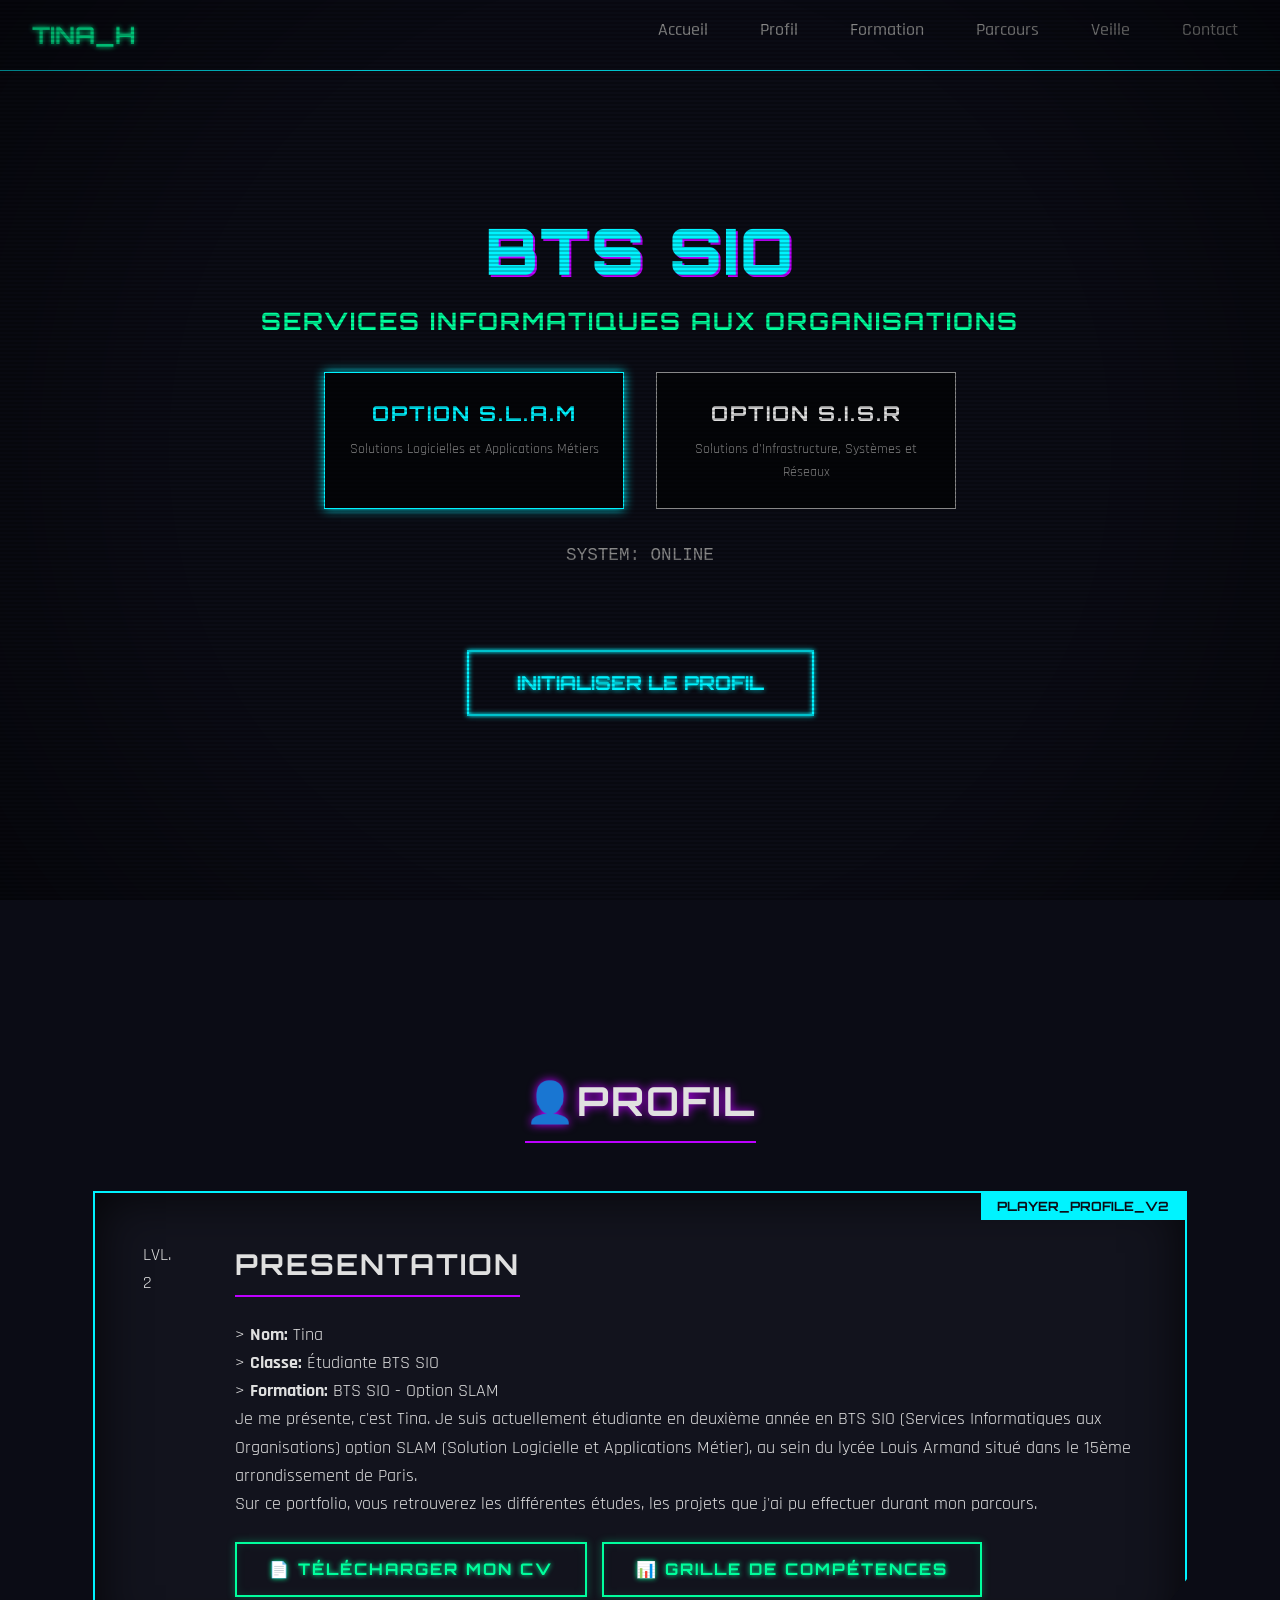
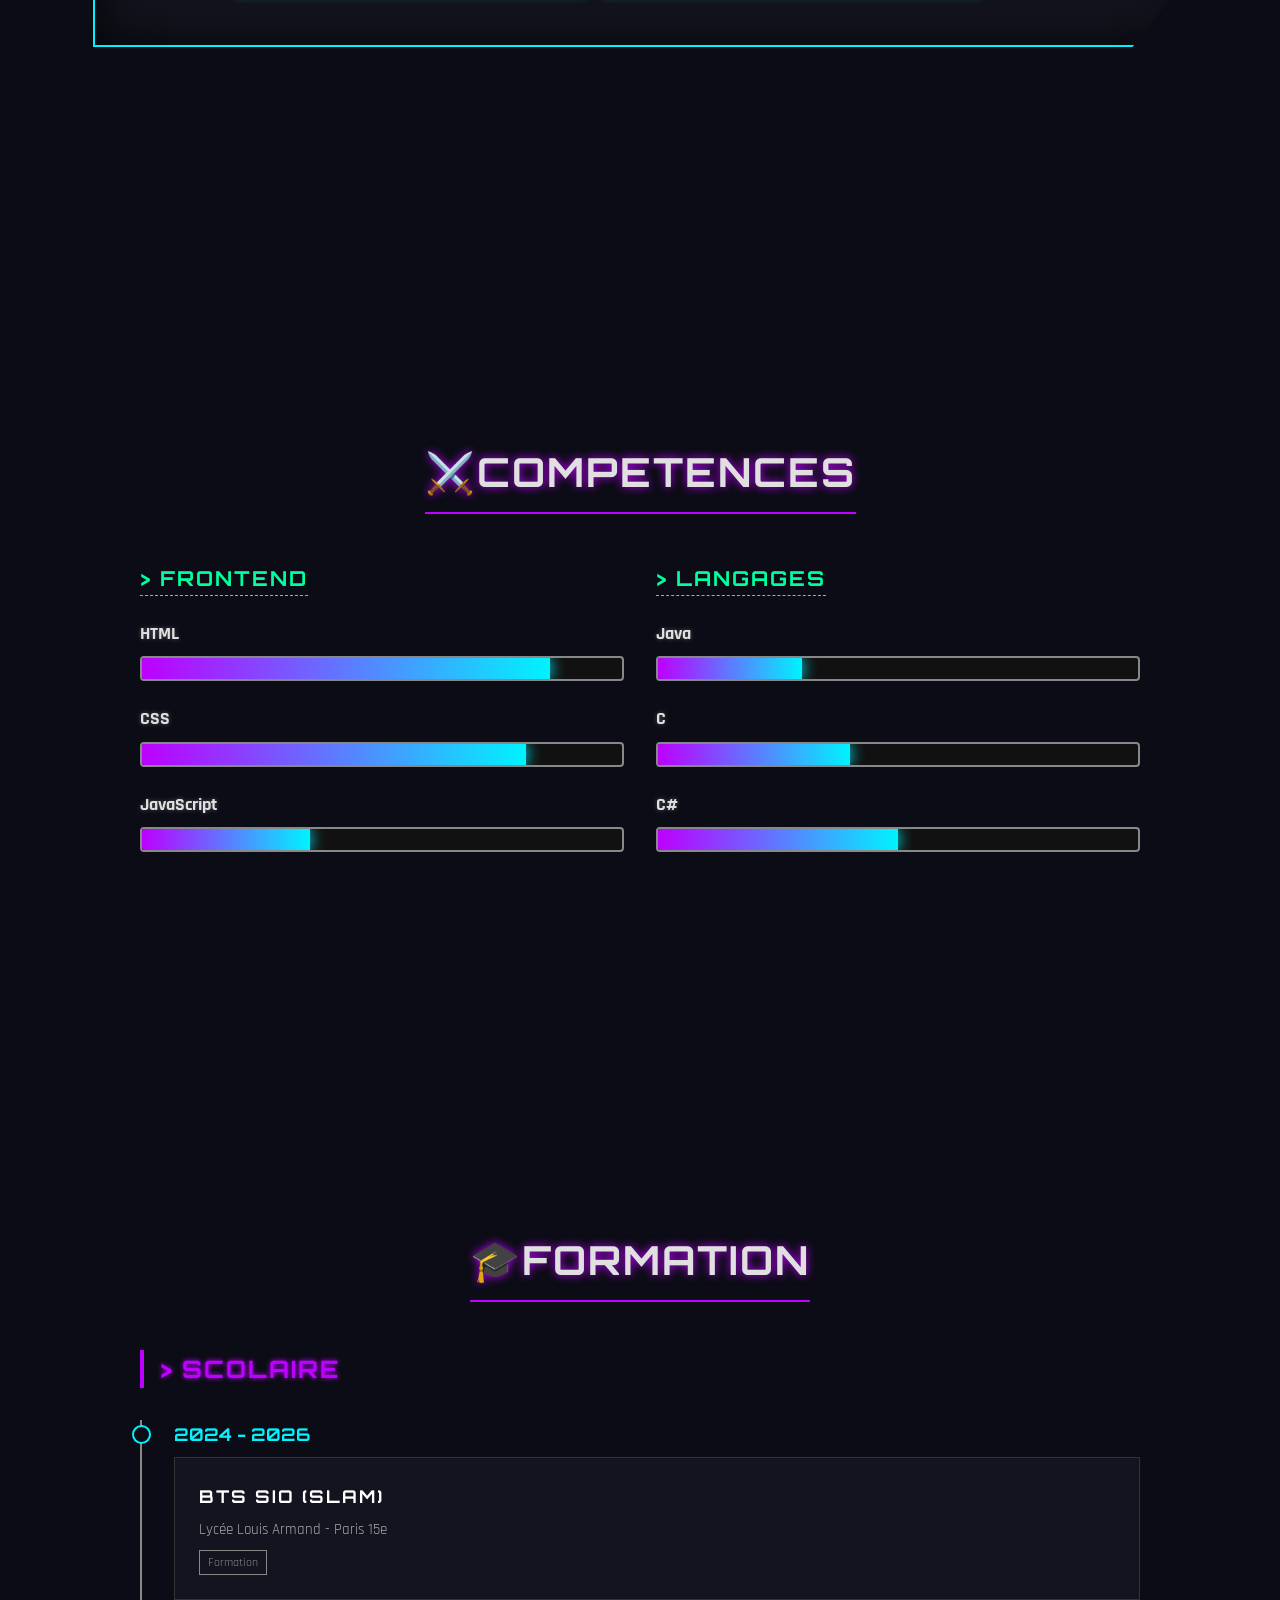
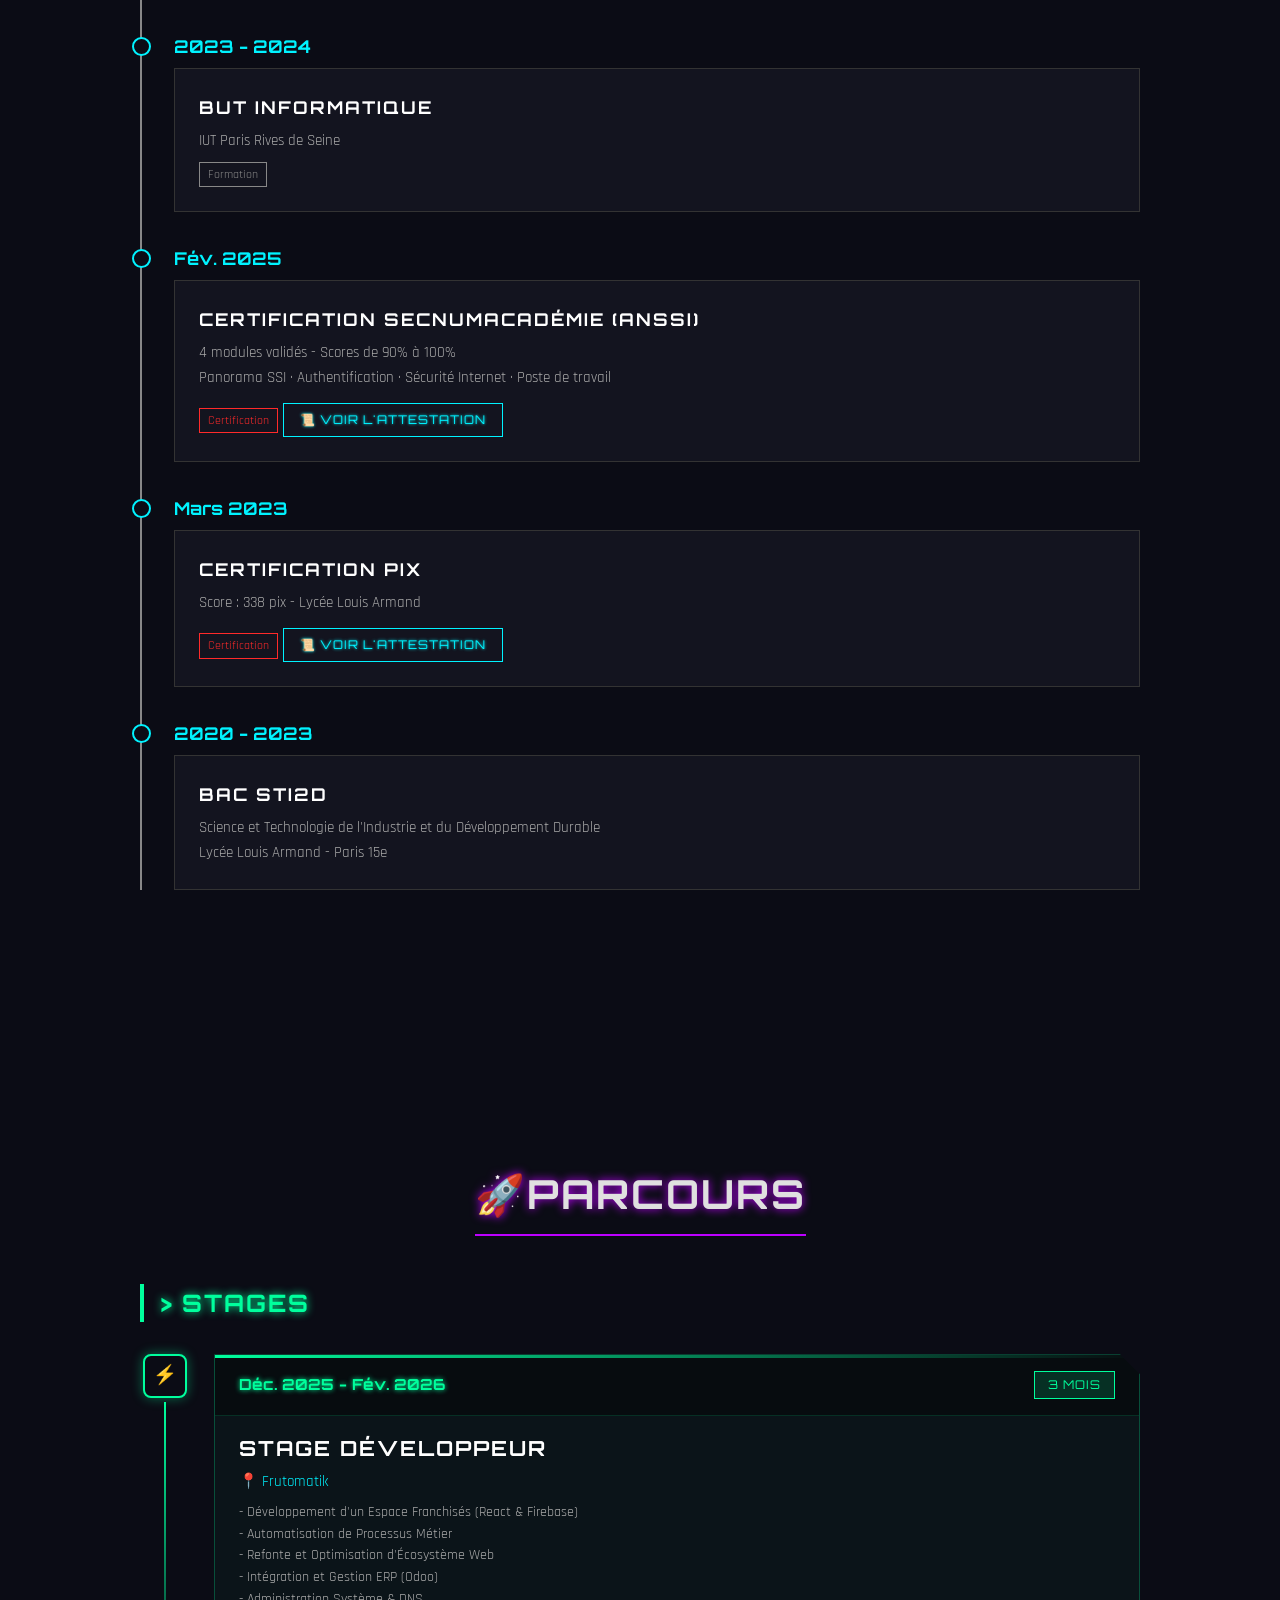
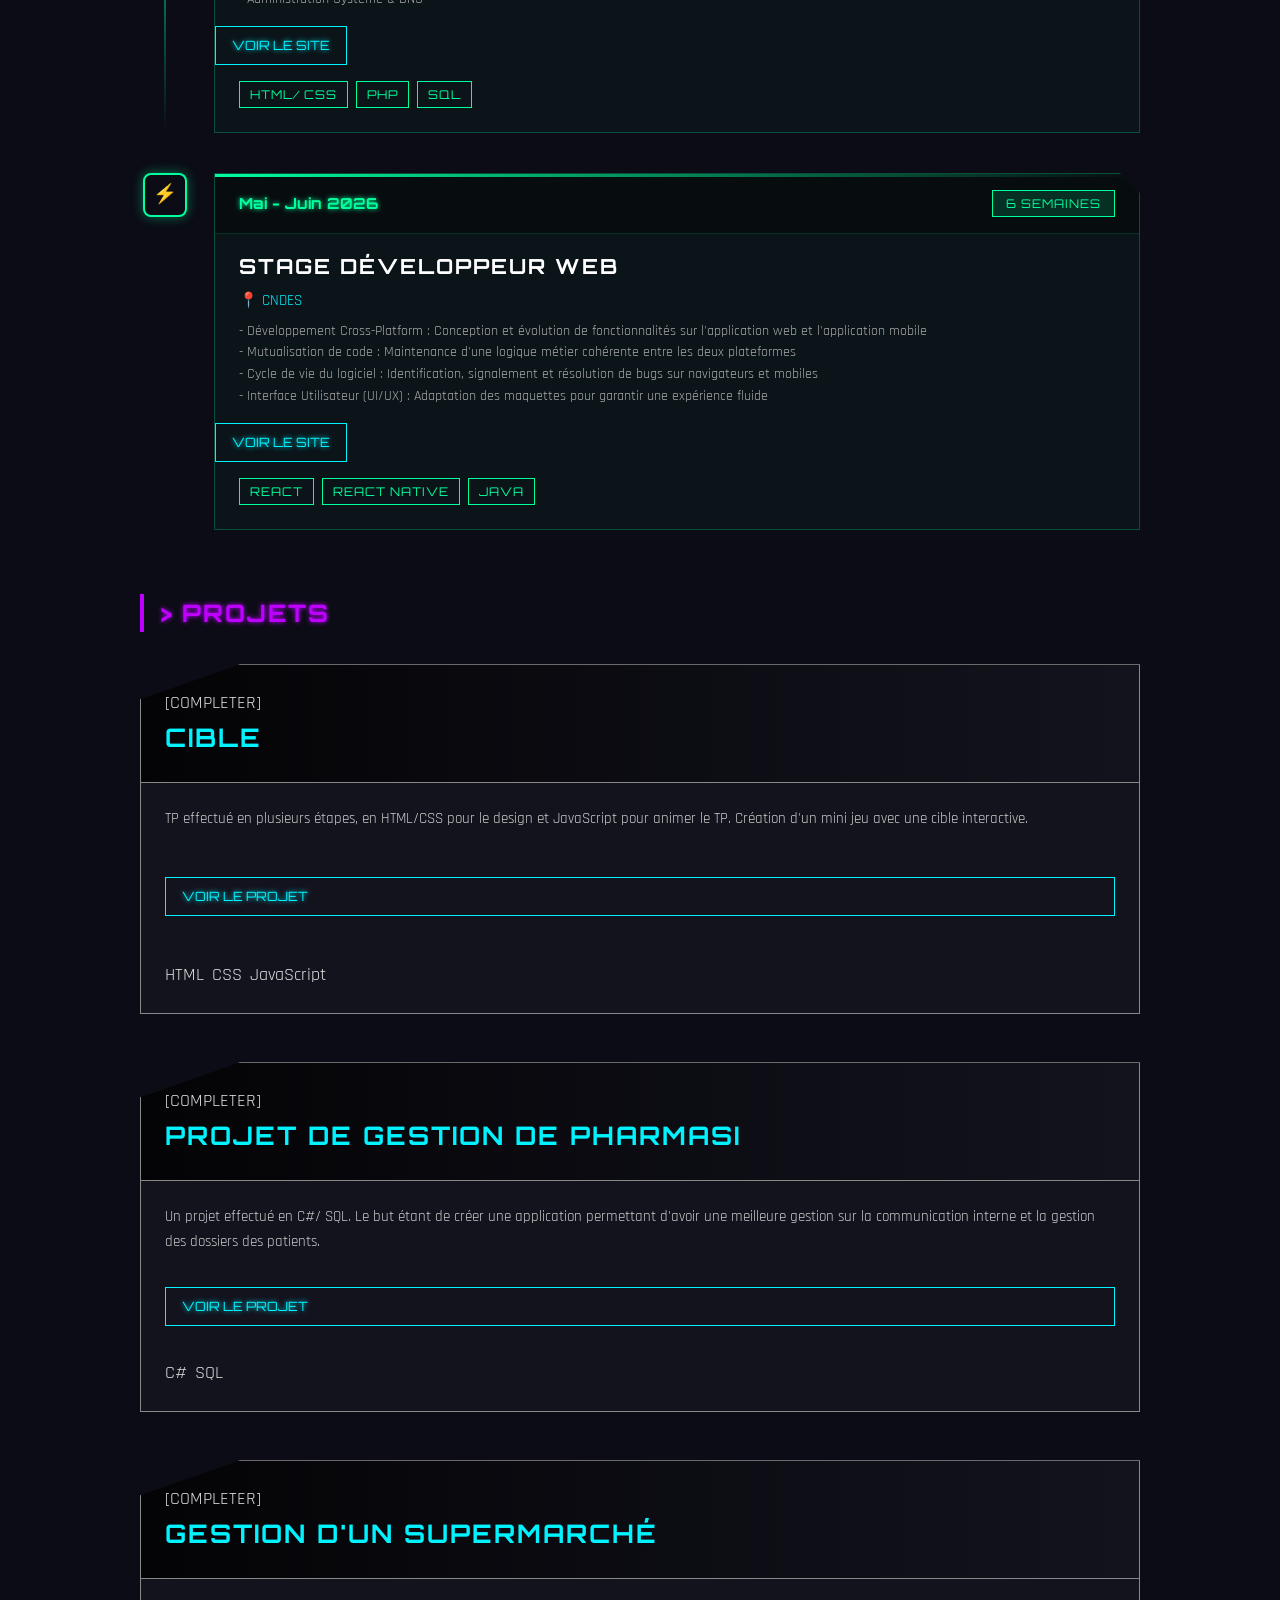
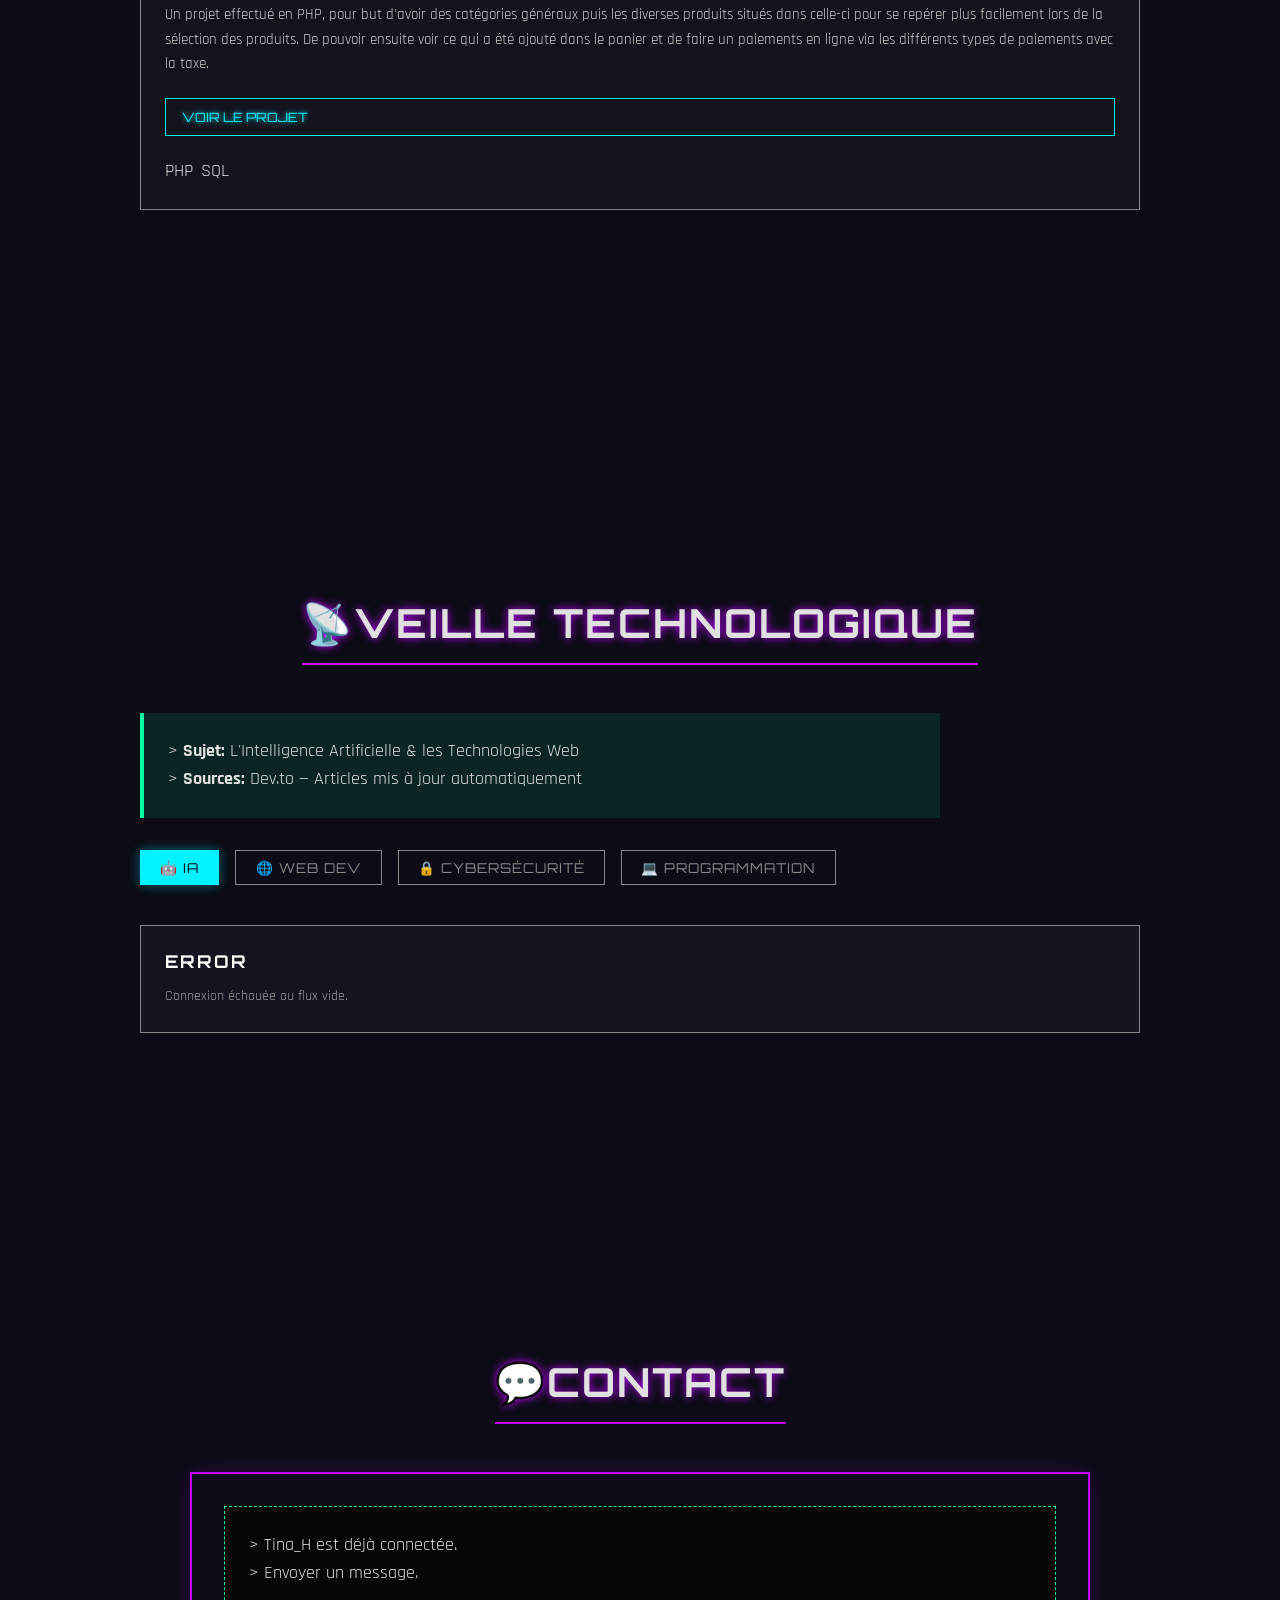
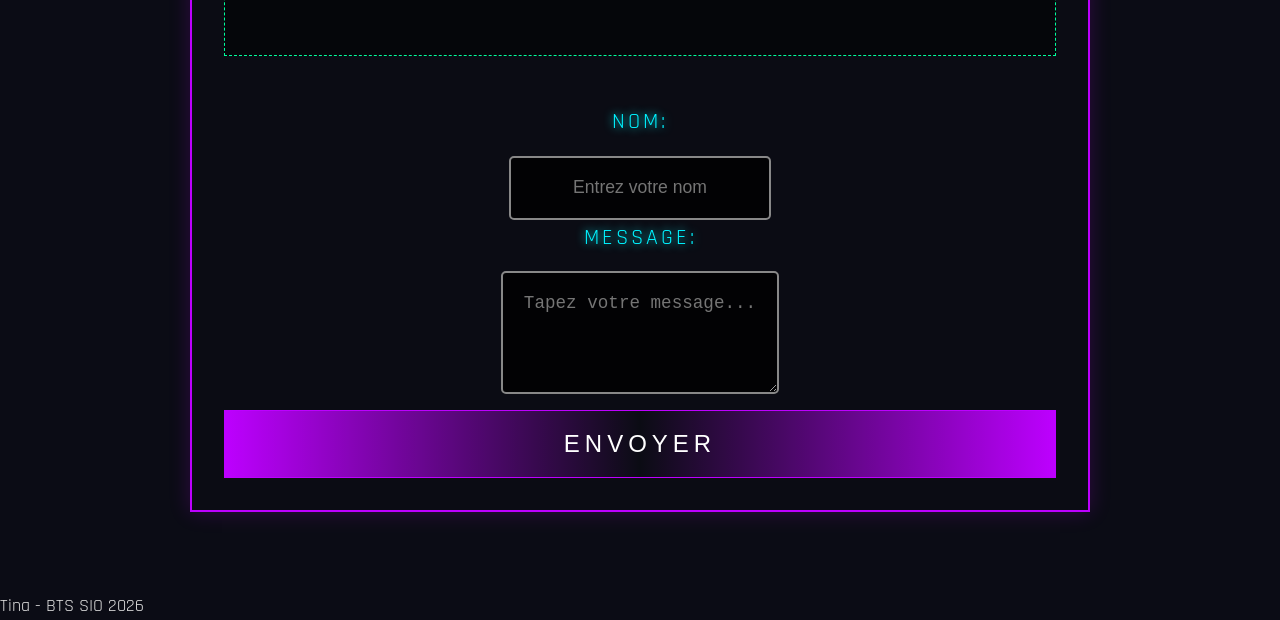
==== index.html @ 52f44eb9 "Update index.html" ====
<!DOCTYPE html>
<html lang="fr">

<head>
    <meta charset="UTF-8">
    <meta name="viewport" content="width=device-width, initial-scale=1.0">
    <title>Portfolio | Tina HUYNH - BTS SIO SLAM</title>
    <!-- Google Fonts -->
    <link rel="preconnect" href="https://fonts.googleapis.com">
    <link rel="preconnect" href="https://fonts.gstatic.com" crossorigin>
    <link
        href="https://fonts.googleapis.com/css2?family=Orbitron:wght@400;700;900&family=Rajdhani:wght@300;500;700&display=swap"
        rel="stylesheet">
    <!-- Main CSS -->
    <link rel="stylesheet" href="css/style.css">
</head>

<body>

    <div class="crt-overlay"></div>
    <div class="scanline"></div>

    <!-- Navigation -->
    <nav class="hud-nav">
        <div class="logo">TINA_H</div>
        <ul class="menu">
            <li><a href="#hero" data-text="Accueil">Accueil</a></li>
            <li><a href="#about" data-text="À Propos">Profil</a></li>
            <li><a href="#formation" data-text="Parcours">Formation</a></li>
            <li><a href="#parcours" data-text="Parcours">Parcours</a></li>
            <li><a href="#veille" data-text="Veille">Veille</a></li>
            <li><a href="#lobby" data-text="Contact">Contact</a></li>
        </ul>
    </nav>

    <main>

        <!-- Hero Section -->
        <section id="hero" class="screen active">
            <div class="hero-content">
                <h1 class="glitch" data-text="BTS SIO">BTS SIO</h1>
                <h2 class="subtitle">Services Informatiques aux Organisations</h2>

                <div class="specialization-select">
                    <div class="spec-card slam active-spec">
                        <h3>OPTION S.L.A.M</h3>
                        <p>Solutions Logicielles et Applications Métiers</p>
                    </div>
                    <div class="spec-card sisr">
                        <h3>OPTION S.I.S.R</h3>
                        <p>Solutions d'Infrastructure, Systèmes et Réseaux</p>
                    </div>
                </div>

                <p class="status">SYSTEM: ONLINE_</p>
                <a href="#about" class="btn-start">INITIALISER LE PROFIL</a>
            </div>
        </section>

        <!-- About Section -->
        <section id="about" class="screen">
            <h2 class="section-title"><span class="icon">👤</span>PROFIL</h2>
            <div class="stats-container">
                <div class="avatar-box">
                    <!-- Updated with the generated image path provided previously or placeholder -->
                    <img src="assets/avatar.png" alt="Avatar" class="avatar-img"
                        onerror="this.style.display='none';this.nextElementSibling.style.display='block'">
                    <div class="placeholder-avatar"></div>
                    <div class="level-badge">LVL. 2</div>
                </div>
                <div class="bio-box">
                    <h3>PRESENTATION</h3>
                    <p>> <strong>Nom:</strong> Tina </p>
                    <p>> <strong>Classe:</strong> Étudiante BTS SIO</p>
                    <p>> <strong>Formation:</strong> BTS SIO - Option SLAM</p>
                    <div class="presentation-text">
                        <p>
                            Je me présente, c'est Tina. Je suis actuellement étudiante en deuxième
                            année en BTS SIO (Services Informatiques aux Organisations) option
                            SLAM (Solution Logicielle et Applications Métier), au sein du lycée
                            Louis Armand situé dans le 15ème arrondissement de Paris.
                        </p>
                        <p>
                            Sur ce portfolio, vous retrouverez les différentes études, les projets
                            que j'ai pu effectuer durant mon parcours.
                        </p>
                    </div>
                    <div style="display: flex; gap: 15px; flex-wrap: wrap;">
                        <a href="assets/cv.pdf" target="_blank" class="btn-cv">📄 TÉLÉCHARGER MON CV</a>
                        <a href="assets/8-1 - BTS SIO - 2025 - Annexe 8-1 - Epreuve E5 - Tableau de synthese 1.pdf"
                            target="_blank" class="btn-cv">📊 GRILLE DE COMPÉTENCES</a>
                    </div>
                </div>
            </div>
        </section>

                <!-- Skills Section -->
        <section id="skills" class="screen">
            <h2 class="section-title"><span class="icon">⚔️</span>COMPETENCES</h2>
            <div class="skills-grid">
                <!-- Frontend Branch -->
                <div class="skill-category">
                    <h3>> FRONTEND</h3>
                    <div class="skill-bar-container">
                        <label>HTML</label>
                        <div class="progress-bar">
                            <div class="fill" style="width: 85%"></div>
                        </div>
                    </div>
                    <div class="skill-bar-container">
                        <label>CSS</label>
                        <div class="progress-bar">
                            <div class="fill" style="width: 80%"></div>
                        </div>
                    </div>
                    <div class="skill-bar-container">
                        <label>JavaScript</label>
                        <div class="progress-bar">
                            <div class="fill" style="width: 35%"></div>
                        </div>
                    </div>
                </div>

                <!-- Backend / Languages Branch -->
                <div class="skill-category">
                    <h3>> LANGAGES</h3>
                    <div class="skill-bar-container">
                        <label>Java</label>
                        <div class="progress-bar">
                            <div class="fill" style="width: 30%"></div>
                        </div>
                    </div>
                    <div class="skill-bar-container">
                        <label>C</label>
                        <div class="progress-bar">
                            <div class="fill" style="width: 40%"></div>
                        </div>
                    </div>
                    <div class="skill-bar-container">
                        <label>C#</label>
                        <div class="progress-bar">
                            <div class="fill" style="width: 50%"></div>
                        </div>
                    </div>
                </div>
            </div>
        </section>

        <!-- Parcours Section (Container) -->
        <section id="formation" class="screen">
            <h2 class="section-title"><span class="icon">🎓</span>Formation</h2>
            
             <!-- 1. Education Timeline (JOURNEY LOG) -->
            <div class="subsection">
                <h3 class="subsection-title">> SCOLAIRE</h3>
                <div class="timeline">
                    <!-- Item 1 - BTS -->
                    <div class="timeline-item">
                        <div class="timeline-date">2024 - 2026</div>
                        <div class="timeline-content">
                            <h4>BTS SIO (SLAM)</h4>
                            <p>Lycée Louis Armand - Paris 15e</p>
                            <span class="tag">Formation</span>
                        </div>
                    </div>
                    <!-- Item 2 - BUT -->
                    <div class="timeline-item">
                        <div class="timeline-date">2023 - 2024</div>
                        <div class="timeline-content">
                            <h4>BUT Informatique</h4>
                            <p>IUT Paris Rives de Seine</p>
                            <span class="tag">Formation</span>
                        </div>
                    </div>
                    <!-- Item 3 - Certif SecNum -->
                    <div class="timeline-item">
                        <div class="timeline-date">Fév. 2025</div>
                        <div class="timeline-content">
                            <h4>Certification SecNumAcadémie (ANSSI)</h4>
                            <p>4 modules validés - Scores de 90% à 100%</p>
                            <p>Panorama SSI · Authentification · Sécurité Internet · Poste de travail</p>
                            <span class="tag certif">Certification</span>
                            <a href="assets/secnum.pdf" target="_blank" class="btn-certif">📜 VOIR L'ATTESTATION</a>
                        </div>
                    </div>
                    <!-- Item 4 - Certif PIX -->
                    <div class="timeline-item">
                        <div class="timeline-date">Mars 2023</div>
                        <div class="timeline-content">
                            <h4>Certification PIX</h4>
                            <p>Score : 338 pix - Lycée Louis Armand</p>
                            <span class="tag certif">Certification</span>
                            <a href="assets/pix.pdf" target="_blank" class="btn-certif">📜 VOIR L'ATTESTATION</a>
                        </div>
                    </div>
                    <!-- Item 5 - Bac -->
                    <div class="timeline-item">
                        <div class="timeline-date">2020 - 2023</div>
                        <div class="timeline-content">
                            <h4>BAC STI2D</h4>
                            <p>Science et Technologie de l'Industrie et du Développement Durable</p>
                            <p>Lycée Louis Armand - Paris 15e</p>
                        </div>
                    </div>
                </div>
            </div>
        </section>
            
        <!-- Parcours Section (Container) -->
        <section id="parcours" class="screen">
            <h2 class="section-title"><span class="icon">🚀</span>PARCOURS</h2>

            <!-- 2 Stages / Internships Timeline (STAGE LOG) -->
            <div class="subsection">
                <h3 class="subsection-title stage-title">> STAGES</h3>
                <div class="stage-timeline">
                    <!-- Stage 1 - Frutomatik -->
                    <div class="stage-timeline-item">
                        <div class="stage-connector">
                            <div class="stage-icon">⚡</div>
                            <div class="stage-line"></div>
                        </div>
                        <div class="stage-card">
                            <div class="stage-card-header">
                                <span class="stage-period">Déc. 2025 - Fév. 2026</span>
                                <span class="stage-badge">3 mois</span>
                            </div>
                            <h4>Stage Développeur</h4>
                            <p class="stage-company">📍 Frutomatik</p>
                            <p class="stage-desc">- Développement d'un Espace Franchisés (React & Firebase) <br>
                                - Automatisation de Processus Métier <br>
                                - Refonte et Optimisation d'Écosystème Web <br>
                                - Intégration et Gestion ERP (Odoo) <br>
                                - Administration Système & DNS</p>
                            <a href="https://frutomatik.fr/" class="btn-quest link-btn">VOIR LE SITE</a>
                            <div class="stage-tech-tags">
                                <span>HTML/ CSS</span>
                                <span>PHP</span>
                                <span>SQL</span>
                            </div>
                        </div>
                    </div>
                    <!-- Stage 2 - Développeur Web -->
                    <div class="stage-timeline-item">
                        <div class="stage-connector">
                            <div class="stage-icon">⚡</div>
                            <div class="stage-line"></div>
                        </div>
                        <div class="stage-card">
                            <div class="stage-card-header">
                                <span class="stage-period">Mai - Juin 2026</span>
                                <span class="stage-badge">6 semaines</span>
                            </div>
                            <h4>Stage Développeur Web</h4>
                            <p class="stage-company">📍 CNDES</p>
                            <p class="stage-desc">- Développement Cross-Platform : Conception et évolution de
                                fonctionnalités sur l'application web et l'application mobile <br>
                                - Mutualisation de code : Maintenance d'une logique métier cohérente entre les deux
                                plateformes <br>
                                - Cycle de vie du logiciel : Identification, signalement et résolution de bugs sur
                                navigateurs et mobiles <br>
                                - Interface Utilisateur (UI/UX) : Adaptation des maquettes pour garantir une expérience
                                fluide</p>
                            <a href="https://www.socializus.org/" class="btn-quest link-btn">VOIR LE SITE</a>
                            <div class="stage-tech-tags">
                                <span>REACT</span>
                                <span>REACT NATIVE</span>
                                <span>JAVA</span>
                            </div>
                        </div>
                    </div>
                </div>
            </div>

            <!-- 3. Projects (Quest Log) -->
            <div class="subsection">
                <h3 class="subsection-title">> PROJETS</h3>
                <div class="quest-log-container">
                    <div class="quest-card completed">
                        <div class="quest-header">
                            <span class="quest-status">[COMPLETER]</span>
                            <h4>Cible</h4>
                        </div>
                        <div class="quest-body">
                            <p>TP effectué en plusieurs étapes, en HTML/CSS pour le design et JavaScript pour animer le
                                TP. Création d'un mini jeu avec une cible interactive.</p>
                            <a href="assets/cible/cible.html" class="btn-quest link-btn">VOIR LE PROJET</a>
                            <div class="tech-tags"><span>HTML</span><span>CSS</span><span>JavaScript</span></div>
                        </div>
                    </div>
                    <div class="quest-card completed">
                        <div class="quest-header">
                            <span class="quest-status">[COMPLETER]</span>
                            <h4>Projet de gestion de PharmaSI</h4>
                        </div>
                        <div class="quest-body">
                            <p>Un projet effectué en C#/ SQL. Le but étant de créer une application permettant d'avoir une meilleure gestion 
                        sur la communication interne et la gestion des dossiers des patients.</p>
                             <a href="projet-pharmasi.html" class="btn-quest link-btn">VOIR LE PROJET</a>
                            <div class="tech-tags"><span>C#</span><span>SQL</span></div>
                        </div>
                    </div>
                    <div class="quest-card completed">
                        <div class="quest-header">
                            <span class="quest-status">[COMPLETER]</span>
                            <h4>Gestion d'un supermarché</h4>
                        </div>
                        <div class="quest-body">
                            <p>Un projet effectué en PHP, pour but d'avoir des catégories généraux puis les diverses produits situés dans celle-ci
                        pour se repérer plus facilement lors de la sélection des produits. De pouvoir ensuite voir ce qui a été ajouté dans le panier
                        et de faire un paiements en ligne via les différents types de paiements avec la taxe.</p>
                             <a href="supermarche.html" class="btn-quest link-btn">VOIR LE PROJET</a>
                            <div class="tech-tags"><span>PHP</span><span>SQL</span></div>
                        </div>
                    </div>
                </div>
            </div>
        </section>

        <!-- Veille Section -->
        <section id="veille" class="screen">
            <h2 class="section-title"><span class="icon">📡</span>VEILLE TECHNOLOGIQUE</h2>
            <div class="veille-container">
                <div class="veille-intro">
                    <p>> <strong>Sujet:</strong> L'Intelligence Artificielle & les Technologies Web</p>
                    <p>> <strong>Sources:</strong> Dev.to — Articles mis à jour automatiquement</p>
                </div>
                <div class="veille-filters">
                    <button class="veille-tag active" data-tag="ai">🤖 IA</button>
                    <button class="veille-tag" data-tag="webdev">🌐 Web Dev</button>
                    <button class="veille-tag" data-tag="cybersecurity">🔒 Cybersécurité</button>
                    <button class="veille-tag" data-tag="programming">💻 Programmation</button>
                </div>
                <div class="news-grid" id="veille-grid">
                    <!-- Loading state -->
                    <div class="news-card loading-card">
                        <div class="news-date">SCANNING...</div>
                        <h4>Récupération des données...</h4>
                        <p>Connexion aux flux en cours...</p>
                    </div>
                </div>
            </div>
        </section>

        <!-- Contact Section - RESTORED PREVIOUS VERSION -->
        <section id="lobby" class="screen">
            <h2 class="section-title"><span class="icon">💬</span>CONTACT</h2>
            <div class="chat-interface">
                <div class="chat-log">
                    <p class="system-msg">> Tina_H est déjà connectée.</p>
                    <p class="system-msg">> Envoyer un message.</p>
                </div>

                <form class="contact-form" action="mailto:tina.hyh17@gmail.com" method="post" enctype="text/plain">

                    <div class="form-group">
                        <label for="username">NOM:</label>
                        <input type="text" id="username" name="username" placeholder="Entrez votre nom" required>
                    </div>

                    <div class="form-group">
                        <label for="message">MESSAGE:</label>
                        <textarea id="message" name="message" rows="4" placeholder="Tapez votre message..."
                            required></textarea>
                    </div>

                    <button type="submit" class="btn-send">ENVOYER</button>
                </form>
            </div>
        </section>

    </main>

    <footer>
        <p>Tina - BTS SIO 2026</p>
    </footer>

    <script src="js/main.js"></script>
</body>


</html>
---- css/style.css ----
/* --- VARIABLES & RESET --- */
:root {
    --bg-dark: #0b0c15;
    --bg-panel: #13141f;
    --neon-cyan: #00f3ff;
    --neon-purple: #bd00ff;
    --sentinel-green: #00ff9d;
    --alert-red: #ff2a2a;
    --text-main: #e0e0e0;
    --text-dim: #888888;

    --font-header: 'Orbitron', sans-serif;
    --font-body: 'Rajdhani', sans-serif;

    --scanline-color: rgba(0, 0, 0, 0.5);
    --crt-flicker: rgba(255, 255, 255, 0.02);
}

* {
    margin: 0;
    padding: 0;
    box-sizing: border-box;
    cursor: default;
    /* Game styled cursor could be added here */
}

body {
    background-color: var(--bg-dark);
    color: var(--text-main);
    font-family: var(--font-body);
    font-size: 1.1rem;
    overflow-x: hidden;
    line-height: 1.6;
}

a {
    text-decoration: none;
    color: inherit;
    cursor: pointer;
}

ul {
    list-style: none;
}

/* --- CRT & SCANLINE EFFECTS --- */
.scanline {
    position: fixed;
    top: 0;
    left: 0;
    width: 100vw;
    height: 100vh;
    background: linear-gradient(to bottom,
            rgba(255, 255, 255, 0),
            rgba(255, 255, 255, 0) 50%,
            rgba(0, 0, 0, 0.2) 50%,
            rgba(0, 0, 0, 0.2));
    background-size: 100% 4px;
    pointer-events: none;
    z-index: 100;
    animation: scrollLines 10s linear infinite;
}

.crt-overlay {
    position: fixed;
    top: 0;
    left: 0;
    width: 100vw;
    height: 100vh;
    background: radial-gradient(circle, rgba(0, 0, 0, 0) 60%, rgba(0, 0, 0, 0.4) 100%);
    pointer-events: none;
    z-index: 99;
}

@keyframes scrollLines {
    0% {
        background-position: 0 0;
    }

    100% {
        background-position: 0 400px;
    }
}

/* --- TYPOGRAPHY & GLITCH --- */
h1,
h2,
h3,
h4 {
    font-family: var(--font-header);
    text-transform: uppercase;
    letter-spacing: 2px;
}

.glitch {
    font-size: 4rem;
    font-weight: 900;
    color: var(--neon-cyan);
    position: relative;
    text-shadow: 2px 2px var(--neon-purple);
    animation: glitch-anim 2s infinite;
}

@keyframes glitch-anim {
    0% {
        text-shadow: 2px 2px var(--neon-purple);
        transform: translate(0, 0);
    }

    2% {
        text-shadow: -2px -2px var(--alert-red);
        transform: translate(-2px, 1px);
    }

    4% {
        text-shadow: 2px -2px var(--sentinel-green);
        transform: translate(2px, -1px);
    }

    5% {
        text-shadow: 2px 2px var(--neon-purple);
        transform: translate(0, 0);
    }

    100% {
        text-shadow: 2px 2px var(--neon-purple);
        transform: translate(0, 0);
    }
}

/* --- HUD NAVIGATION --- */
.hud-nav {
    position: fixed;
    top: 0;
    width: 100%;
    display: flex;
    justify-content: space-between;
    padding: 1rem 2rem;
    background: rgba(11, 12, 21, 0.9);
    border-bottom: 1px solid var(--neon-cyan);
    z-index: 50;
    backdrop-filter: blur(5px);
}

.hud-nav .logo {
    font-family: var(--font-header);
    color: var(--sentinel-green);
    font-weight: bold;
    font-size: 1.5rem;
    text-shadow: 0 0 5px var(--sentinel-green);
}

.hud-nav .menu {
    display: flex;
    gap: 2rem;
}

.hud-nav .menu a {
    position: relative;
    color: var(--text-dim);
    font-weight: 500;
    transition: color 0.3s;
}

.hud-nav .menu a:hover {
    color: var(--neon-cyan);
    text-shadow: 0 0 8px var(--neon-cyan);
}

.hud-nav .menu a::before {
    content: '[';
    margin-right: 5px;
    opacity: 0;
    transition: opacity 0.3s;
    color: var(--neon-purple);
}

.hud-nav .menu a::after {
    content: ']';
    margin-left: 5px;
    opacity: 0;
    transition: opacity 0.3s;
    color: var(--neon-purple);
}

.hud-nav .menu a:hover::before,
.hud-nav .menu a:hover::after {
    opacity: 1;
}

/* --- SECTIONS --- */
section {
    min-height: 100vh;
    padding: 6rem 2rem 2rem;
    display: flex;
    flex-direction: column;
    align-items: center;
    justify-content: center;
}

.section-title {
    font-size: 2.5rem;
    color: var(--text-main);
    border-bottom: 2px solid var(--neon-purple);
    padding-bottom: 0.5rem;
    margin-bottom: 3rem;
    text-shadow: 0 0 10px var(--neon-purple);
}

/* Hero */
#hero {
    text-align: center;
    background:
        linear-gradient(rgba(11, 12, 21, 0.9), rgba(11, 12, 21, 0.8));
    /* Add a cool background image here if requested */
}

.subtitle {
    color: var(--sentinel-green);
    margin-bottom: 1rem;
    font-size: 1.5rem;
}

.status {
    color: var(--text-dim);
    font-family: monospace;
    margin-bottom: 3rem;
}

.quest-body p {
    font-size: 0.95rem;
    color: #ccc;
    margin-bottom: 1rem;
}

.btn-quest {
    display: inline-block;
    margin-bottom: 1rem;
    padding: 0.5rem 1rem;
    background: transparent;
    border: 1px solid var(--neon-cyan);
    color: var(--neon-cyan);
    font-size: 0.8rem;
    font-family: var(--font-header);
    text-transform: uppercase;
    transition: 0.3s;
    text-shadow: 0 0 5px var(--neon-cyan);
}

.btn-quest:hover {
    background: var(--neon-cyan);
    color: var(--bg-dark);
    box-shadow: 0 0 10px var(--neon-cyan);
}

.tech-tags {
    display: flex;
    gap: 0.5rem;
    flex-wrap: wrap;
}

.btn-start {
    display: inline-block;
    padding: 1rem 3rem;
    border: 2px solid var(--neon-cyan);
    color: var(--neon-cyan);
    font-family: var(--font-header);
    font-weight: bold;
    font-size: 1.2rem;
    transition: 0.3s;
    background: transparent;
    text-shadow: 0 0 5px var(--neon-cyan);
    box-shadow: 0 0 5px var(--neon-cyan), inset 0 0 5px var(--neon-cyan);
    margin-top: 2rem;
    animation: pulse 2s infinite;
}

.btn-start:hover {
    background: var(--neon-cyan);
    color: var(--bg-dark);
    box-shadow: 0 0 20px var(--neon-cyan), inset 0 0 10px var(--neon-cyan);
}

@keyframes pulse {
    0% {
        transform: scale(1);
    }

    50% {
        transform: scale(1.05);
    }

    100% {
        transform: scale(1);
    }
}

/* --- SPECIALIZATION SELECT (HERO) --- */
.specialization-select {
    display: flex;
    gap: 2rem;
    margin: 2rem 0;
    flex-wrap: wrap;
    justify-content: center;
}

.spec-card {
    background: rgba(0, 0, 0, 0.6);
    border: 1px solid var(--text-dim);
    padding: 1.5rem;
    width: 300px;
    transition: 0.3s;
    cursor: pointer;
}

.spec-card:hover {
    border-color: var(--neon-cyan);
    background: rgba(0, 243, 255, 0.1);
}

.spec-card h3 {
    color: var(--text-main);
    margin-bottom: 0.5rem;
}

.spec-card p {
    font-size: 0.9rem;
    color: var(--text-dim);
}

.spec-card.slam.active-spec {
    border-color: var(--neon-cyan);
    box-shadow: 0 0 10px var(--neon-cyan);
}

.spec-card.slam.active-spec h3 {
    color: var(--neon-cyan);
}

.spec-card.sisr:hover {
    border-color: var(--neon-purple);
}

/* --- PRESENTATION (ABOUT) RE-DESIGN --- */
.stats-container {
    display: flex;
    gap: 4rem;
    background: rgba(19, 20, 31, 0.9);
    padding: 3rem;
    border: 2px solid var(--neon-cyan);
    /* Cyber border */
    box-shadow: 0 0 20px rgba(0, 243, 255, 0.1), inset 0 0 50px rgba(0, 0, 0, 0.8);
    max-width: 1100px;
    /* Wider */
    width: 90%;
    position: relative;
    clip-path: polygon(0 0,
            100% 0,
            100% 85%,
            95% 100%,
            0 100%);
    /* Tech shape */
}

.stats-container::before {
    content: 'PLAYER_PROFILE_V2';
    position: absolute;
    top: 0;
    right: 0;
    background: var(--neon-cyan);
    color: var(--bg-dark);
    padding: 0.2rem 1rem;
    font-weight: bold;
    font-family: var(--font-header);
    font-size: 0.8rem;
}

.avatar-img {
    width: 200px;
    /* Bigger avatar */
    height: 200px;
    border: 4px solid var(--neon-cyan);
    box-shadow: 0 0 15px var(--neon-cyan);
    transition: 0.5s;
}

.avatar-img:hover {
    transform: scale(1.05) rotate(2deg);
    border-color: var(--neon-purple);
}

.bio-box h3 {
    font-size: 1.8rem;
    border-bottom: 2px solid var(--neon-purple);
    padding-bottom: 0.5rem;
    margin-bottom: 1.5rem;
    display: inline-block;
}

/* --- CV DOWNLOAD BUTTON --- */
.btn-cv {
    display: inline-block;
    margin-top: 1.5rem;
    padding: 0.8rem 2rem;
    border: 2px solid var(--sentinel-green);
    color: var(--sentinel-green);
    font-family: var(--font-header);
    font-weight: bold;
    font-size: 1rem;
    text-transform: uppercase;
    letter-spacing: 2px;
    background: transparent;
    text-shadow: 0 0 5px var(--sentinel-green);
    box-shadow: 0 0 8px rgba(0, 255, 157, 0.3), inset 0 0 8px rgba(0, 255, 157, 0.1);
    transition: all 0.3s ease;
    cursor: pointer;
    text-decoration: none;
    animation: cv-glow 2.5s ease-in-out infinite;
}

.btn-cv:hover {
    background: var(--sentinel-green);
    color: var(--bg-dark);
    box-shadow: 0 0 25px var(--sentinel-green), inset 0 0 15px rgba(0, 255, 157, 0.3);
    text-shadow: none;
    transform: translateY(-3px);
}

@keyframes cv-glow {

    0%,
    100% {
        box-shadow: 0 0 8px rgba(0, 255, 157, 0.3), inset 0 0 8px rgba(0, 255, 157, 0.1);
    }

    50% {
        box-shadow: 0 0 15px rgba(0, 255, 157, 0.5), inset 0 0 12px rgba(0, 255, 157, 0.2);
    }
}

/* --- SKILLS (THICKER XP BARS) --- */
.skills-grid {
    display: grid;
    grid-template-columns: repeat(auto-fit, minmax(300px, 1fr));
    gap: 2rem;
    width: 100%;
    max-width: 1000px;
}

.skill-category h3 {
    margin-bottom: 1.5rem;
    color: var(--sentinel-green);
    border-bottom: 1px dashed var(--sentinel-green);
    display: inline-block;
}

.skill-bar-container label {
    font-size: 1.1rem;
    color: var(--text-main);
    text-shadow: 0 0 5px rgba(255, 255, 255, 0.3);
    margin-bottom: 0.5rem;
    display: block;
    font-weight: bold;
}

.progress-bar {
    height: 25px;
    /* Thicker */
    background: #111;
    border: 2px solid var(--text-dim);
    border-radius: 4px;
    /* Optional rounded corners */
    overflow: hidden;
    position: relative;
    margin-bottom: 1.5rem;
}

.progress-bar .fill {
    height: 100%;
    background: linear-gradient(90deg, var(--neon-purple), var(--neon-cyan));
    /* Gradient */
    box-shadow: 0 0 15px var(--neon-cyan);
}

/* --- PARCOURS CONTAINER --- */
#formation {
    justify-content: flex-start;
    /* Allow scrolling for long content */
    padding-top: 8rem;
}

#parcours {
    justify-content: flex-start;
    /* Allow scrolling for long content */
    padding-top: 8rem;
}

.subsection {
    width: 100%;
    max-width: 1000px;
    margin-bottom: 4rem;
}

.subsection-title {
    color: var(--neon-purple);
    font-size: 1.5rem;
    margin-bottom: 2rem;
    border-left: 4px solid var(--neon-purple);
    padding-left: 1rem;
    text-shadow: 0 0 5px var(--neon-purple);
}

/* --- TIMELINE (Parcours) --- */
.timeline {
    border-left: 2px solid var(--text-dim);
    padding-left: 2rem;
    display: flex;
    flex-direction: column;
    gap: 2rem;
}

.timeline-item {
    position: relative;
}

.timeline-item::before {
    content: '';
    position: absolute;
    left: -2.6rem;
    top: 5px;
    width: 15px;
    height: 15px;
    background: var(--bg-dark);
    border: 2px solid var(--neon-cyan);
    border-radius: 50%;
}

.timeline-date {
    color: var(--neon-cyan);
    font-family: var(--font-header);
    font-weight: bold;
    margin-bottom: 0.5rem;
}

.timeline-content {
    background: var(--bg-panel);
    padding: 1.5rem;
    border: 1px solid #333;
}

.timeline-content h4 {
    color: white;
    margin-bottom: 0.5rem;
}

.timeline-content p {
    color: #aaa;
    font-size: 0.95rem;
}

.tag {
    display: inline-block;
    font-size: 0.75rem;
    padding: 2px 8px;
    margin-top: 0.5rem;
    border: 1px solid var(--text-dim);
    color: var(--text-dim);
}

.tag.certif {
    border-color: var(--alert-red);
    color: var(--alert-red);
}

.btn-certif {
    display: inline-block;
    margin-top: 0.8rem;
    padding: 0.4rem 1rem;
    border: 1px solid var(--neon-cyan);
    color: var(--neon-cyan);
    font-family: var(--font-header);
    font-size: 0.75rem;
    text-transform: uppercase;
    letter-spacing: 1px;
    background: transparent;
    text-decoration: none;
    cursor: pointer;
    transition: all 0.3s ease;
    text-shadow: 0 0 3px var(--neon-cyan);
}

.btn-certif:hover {
    background: var(--neon-cyan);
    color: var(--bg-dark);
    box-shadow: 0 0 12px var(--neon-cyan);
    text-shadow: none;
}

/* --- STAGE TIMELINE (Dedicated Internships) --- */
.stage-title {
    border-left-color: var(--sentinel-green) !important;
    color: var(--sentinel-green) !important;
    text-shadow: 0 0 8px var(--sentinel-green) !important;
}

.stage-timeline {
    display: flex;
    flex-direction: column;
    gap: 2.5rem;
    position: relative;
}

.stage-timeline-item {
    display: flex;
    gap: 1.5rem;
    align-items: stretch;
}

.stage-connector {
    display: flex;
    flex-direction: column;
    align-items: center;
    min-width: 50px;
}

.stage-icon {
    width: 44px;
    height: 44px;
    background: var(--bg-dark);
    border: 2px solid var(--sentinel-green);
    border-radius: 8px;
    display: flex;
    align-items: center;
    justify-content: center;
    font-size: 1.2rem;
    box-shadow: 0 0 12px rgba(0, 255, 157, 0.4);
    z-index: 2;
    flex-shrink: 0;
    animation: stage-pulse 3s ease-in-out infinite;
}

@keyframes stage-pulse {

    0%,
    100% {
        box-shadow: 0 0 12px rgba(0, 255, 157, 0.4);
    }

    50% {
        box-shadow: 0 0 20px rgba(0, 255, 157, 0.7), 0 0 40px rgba(0, 255, 157, 0.2);
    }
}

.stage-line {
    width: 2px;
    flex-grow: 1;
    background: linear-gradient(to bottom, var(--sentinel-green), transparent);
    margin-top: 4px;
}

.stage-timeline-item:last-child .stage-line {
    display: none;
}

.stage-card {
    flex: 1;
    background: rgba(0, 255, 157, 0.03);
    border: 1px solid rgba(0, 255, 157, 0.25);
    padding: 0;
    position: relative;
    overflow: hidden;
    transition: all 0.4s ease;
    clip-path: polygon(0 0, calc(100% - 20px) 0, 100% 20px, 100% 100%, 0 100%);
}

.stage-card::before {
    content: '';
    position: absolute;
    top: 0;
    left: 0;
    width: 100%;
    height: 3px;
    background: linear-gradient(90deg, var(--sentinel-green), transparent);
}

.stage-card:hover {
    border-color: var(--sentinel-green);
    background: rgba(0, 255, 157, 0.06);
    box-shadow: 0 0 25px rgba(0, 255, 157, 0.15);
    transform: translateX(8px);
}

.stage-card-header {
    display: flex;
    justify-content: space-between;
    align-items: center;
    padding: 1rem 1.5rem;
    background: rgba(0, 0, 0, 0.4);
    border-bottom: 1px solid rgba(0, 255, 157, 0.15);
}

.stage-period {
    color: var(--sentinel-green);
    font-family: var(--font-header);
    font-weight: bold;
    font-size: 0.95rem;
    text-shadow: 0 0 5px var(--sentinel-green);
}

.stage-badge {
    background: rgba(0, 255, 157, 0.15);
    border: 1px solid var(--sentinel-green);
    color: var(--sentinel-green);
    padding: 0.2rem 0.8rem;
    font-size: 0.75rem;
    font-family: var(--font-header);
    text-transform: uppercase;
    letter-spacing: 1px;
}

.stage-card h4 {
    color: white;
    font-size: 1.3rem;
    margin: 0;
    padding: 1rem 1.5rem 0.3rem;
}

.stage-company {
    color: var(--neon-cyan);
    font-size: 0.95rem;
    padding: 0 1.5rem;
    margin-bottom: 0.5rem;
}

.stage-desc {
    color: #aaa;
    font-size: 0.9rem;
    padding: 0 1.5rem;
    line-height: 1.5;
    margin-bottom: 1rem;
}

.stage-tech-tags {
    display: flex;
    gap: 0.5rem;
    flex-wrap: wrap;
    padding: 0 1.5rem 1.5rem;
}

.stage-tech-tags span {
    font-size: 0.75rem;
    padding: 3px 10px;
    border: 1px solid var(--sentinel-green);
    color: var(--sentinel-green);
    font-family: var(--font-header);
    text-transform: uppercase;
    letter-spacing: 1px;
    transition: 0.3s;
}

.stage-tech-tags span:hover {
    background: rgba(0, 255, 157, 0.15);
    box-shadow: 0 0 8px rgba(0, 255, 157, 0.3);
}

/* --- VEILLE TECHNOLOGIQUE --- */
.veille-container {
    width: 100%;
    max-width: 1000px;
}

.veille-intro {
    background: rgba(0, 255, 157, 0.1);
    border-left: 4px solid var(--sentinel-green);
    padding: 1.5rem;
    margin-bottom: 2rem;
    max-width: 800px;
}

.veille-filters {
    display: flex;
    gap: 1rem;
    margin-bottom: 2.5rem;
    flex-wrap: wrap;
}

.veille-tag {
    padding: 0.5rem 1.2rem;
    border: 1px solid var(--text-dim);
    background: transparent;
    color: var(--text-dim);
    font-family: var(--font-header);
    font-size: 0.85rem;
    cursor: pointer;
    transition: all 0.3s ease;
    text-transform: uppercase;
    letter-spacing: 1px;
}

.veille-tag:hover {
    border-color: var(--neon-cyan);
    color: var(--neon-cyan);
    text-shadow: 0 0 5px var(--neon-cyan);
}

.veille-tag.active {
    border-color: var(--neon-cyan);
    color: var(--bg-dark);
    background: var(--neon-cyan);
    box-shadow: 0 0 12px rgba(0, 243, 255, 0.4);
    text-shadow: none;
}

.news-grid {
    display: grid;
    grid-template-columns: repeat(auto-fit, minmax(280px, 1fr));
    gap: 2rem;
    width: 100%;
    max-width: 1000px;
}

.news-card {
    background: var(--bg-panel);
    border: 1px solid var(--text-dim);
    padding: 1.5rem;
    display: block;
    transition: 0.3s;
    animation: card-in 0.5s ease forwards;
    opacity: 0;
    transform: translateY(15px);
}

@keyframes card-in {
    to {
        opacity: 1;
        transform: translateY(0);
    }
}

.news-card:hover {
    border-color: var(--sentinel-green);
    transform: translateY(-5px);
    box-shadow: 0 5px 20px rgba(0, 255, 157, 0.1);
}

.news-date {
    font-size: 0.8rem;
    color: var(--sentinel-green);
    margin-bottom: 0.5rem;
    font-family: monospace;
}

.news-card h4 {
    color: white;
    margin-bottom: 0.8rem;
    line-height: 1.3;
}

.news-card p {
    font-size: 0.9rem;
    color: #999;
}

.news-meta {
    display: flex;
    justify-content: space-between;
    margin-top: 1rem;
    padding-top: 0.8rem;
    border-top: 1px dashed #333;
    font-size: 0.8rem;
    color: var(--text-dim);
}

.news-author {
    color: var(--neon-cyan);
}

.news-reactions {
    color: var(--neon-purple);
}

.loading-card {
    animation: loading-blink 1.5s ease-in-out infinite;
    border-color: var(--neon-cyan);
}

@keyframes loading-blink {

    0%,
    100% {
        opacity: 0.5;
    }

    50% {
        opacity: 1;
    }
}

/* Adjustements */
.stats-container {
    margin-bottom: 0;
}

section {
    min-height: auto;
    padding-bottom: 5rem;
}

section.screen {
    min-height: 100vh;
}

/* --- DESIGN POLISH OVERRIDES (PROJECTS) --- */
.quest-log-container {
    display: grid;
    gap: 3rem;
    max-width: 1200px;
}

.quest-card {
    background: rgba(19, 20, 31, 0.95);
    border: 1px solid var(--text-dim);
    padding: 0;
    display: flex;
    flex-direction: column;
    position: relative;
    overflow: hidden;
    clip-path: polygon(10% 0, 100% 0,
            100% 100%,
            0 100%,
            0 10%);
    transition: 0.4s;
    min-height: 350px;
}

.quest-card:hover {
    transform: translateY(-10px) scale(1.02);
    border-color: var(--sentinel-green);
    box-shadow: 0 10px 30px rgba(0, 255, 157, 0.15);
}

.quest-header {
    background: linear-gradient(to right, rgba(0, 0, 0, 0.8), transparent);
    padding: 1.5rem;
    border-bottom: 1px solid var(--text-dim);
}

.quest-header h4 {
    font-size: 1.6rem;
    color: var(--neon-cyan);
    margin: 0;
}

.quest-body {
    padding: 1.5rem;
    background: transparent;
    flex-grow: 1;
    display: flex;
    flex-direction: column;
    justify-content: space-between;
}

/* --- DESIGN POLISH OVERRIDES (CONTACT) --- */
.chat-interface {
    max-width: 900px;
    width: 95%;
    border: 2px solid var(--neon-purple);
    box-shadow: 0 0 20px rgba(189, 0, 255, 0.2);
    padding: 2rem;
    background: rgba(11, 12, 21, 0.95);
}

.chat-log {
    background: rgba(0, 0, 0, 0.5);
    padding: 1.5rem;
    min-height: 150px;
}

.contact-form {
    gap: 1.5rem;
}

.form-group label {
    font-size: 1.2rem;
    margin-bottom: 0.8rem;
}

input,
textarea {
    padding: 1.2rem;
    font-size: 1.1rem;
    background: rgba(0, 0, 0, 0.7);
    color: white;
}

input:focus,
textarea:focus {
    border-color: var(--neon-cyan);
    box-shadow: 0 0 10px var(--neon-cyan);
    background: rgba(0, 243, 255, 0.05);
}

.btn-send {
    padding: 1.2rem;
    font-size: 1.2rem;
    letter-spacing: 2px;
    margin-top: 1rem;
    color: white;
}


/* --- FINAL CONTACT REFINEMENTS --- */
.chat-log {
    margin-bottom: 3rem !important;
    /* Increase spacing from form */
    border: 1px dashed var(--sentinel-green);
    /* More 'system' look */
}

.contact-form {
    gap: 2rem;
    /* More space between inputs */
}

.form-group {
    display: flex;
    flex-direction: column;
    align-items: center;
    /* Center the label relative to input width if input is not 100% */
    text-align: center;
    /* Center text */
}

.form-group label {
    font-size: 1.4rem;
    /* Larger label */
    letter-spacing: 3px;
    color: var(--neon-cyan);
    text-shadow: 0 0 10px var(--neon-cyan);
    width: 100%;
    margin-bottom: 1rem;
}


/* Make inputs feel like 'insert coin' slots or data entry fields */
input,
textarea {
    background: rgba(0, 0, 0, 0.8);
    border: 2px solid var(--text-dim);
    border-radius: 5px;
    text-align: center;
    /* Center typed text for that 'game title' feel, optional but cool */
}

input:focus,
textarea:focus {
    border-color: var(--neon-purple);
    box-shadow: 0 0 20px rgba(189, 0, 255, 0.3);
}

.btn-send {
    width: 100%;
    font-size: 1.5rem;
    letter-spacing: 5px;
    background: linear-gradient(90deg, var(--neon-purple), transparent, var(--neon-purple));
    border: 1px solid var(--neon-purple);
}

.btn-send:hover {
    background: var(--neon-purple);
    box-shadow: 0 0 30px var(--neon-purple);

}
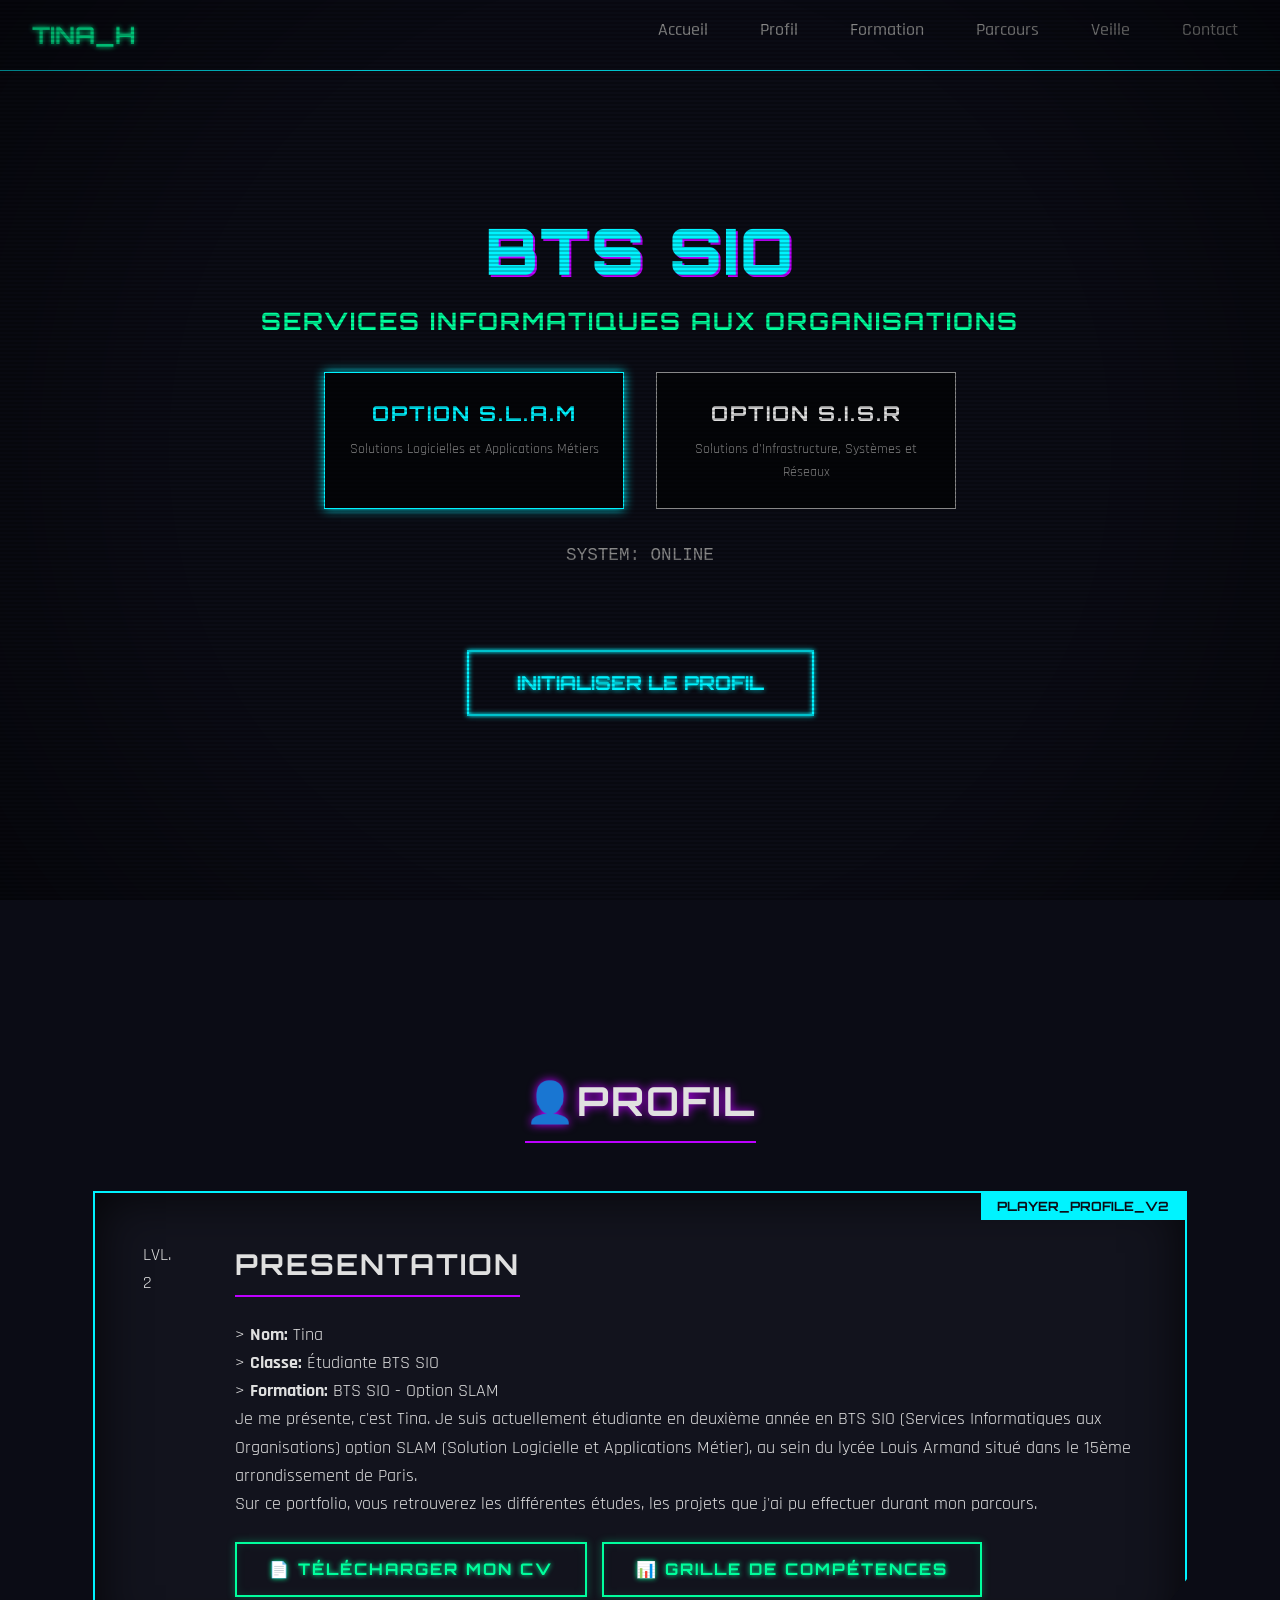
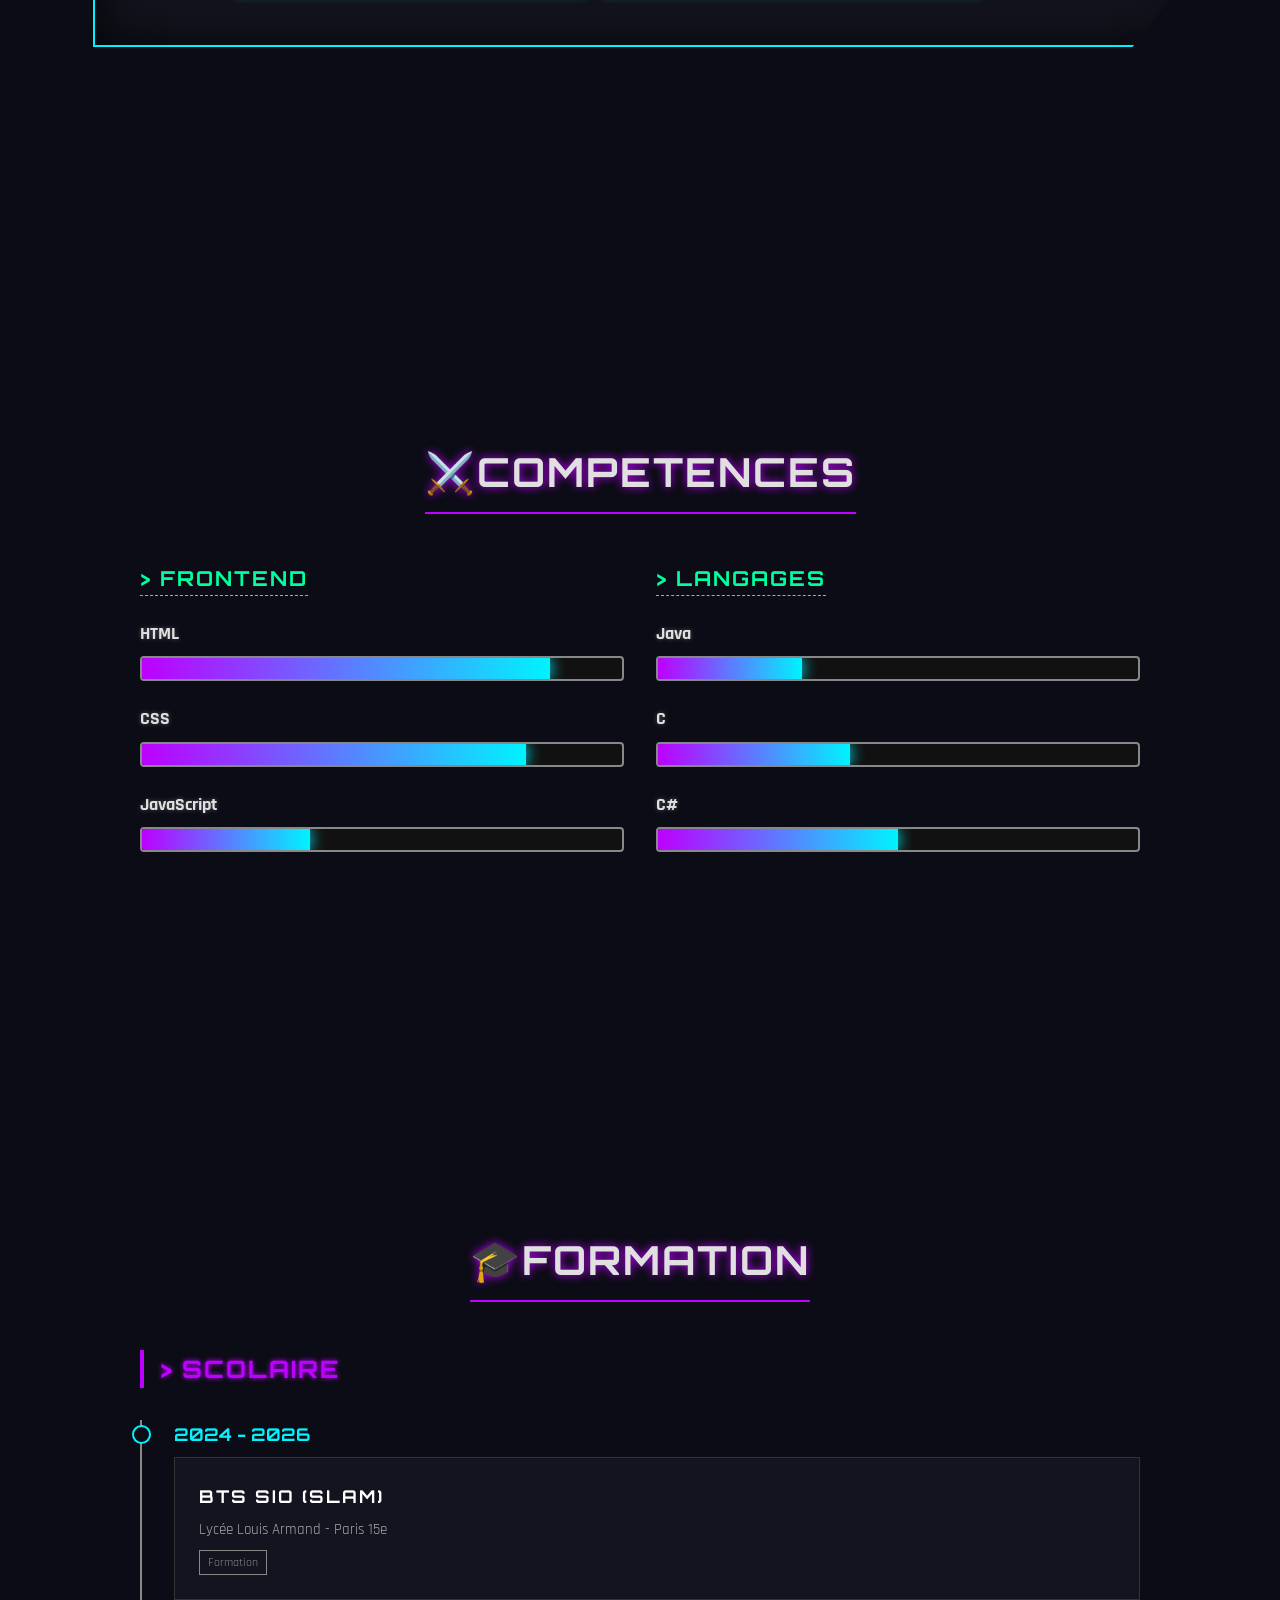
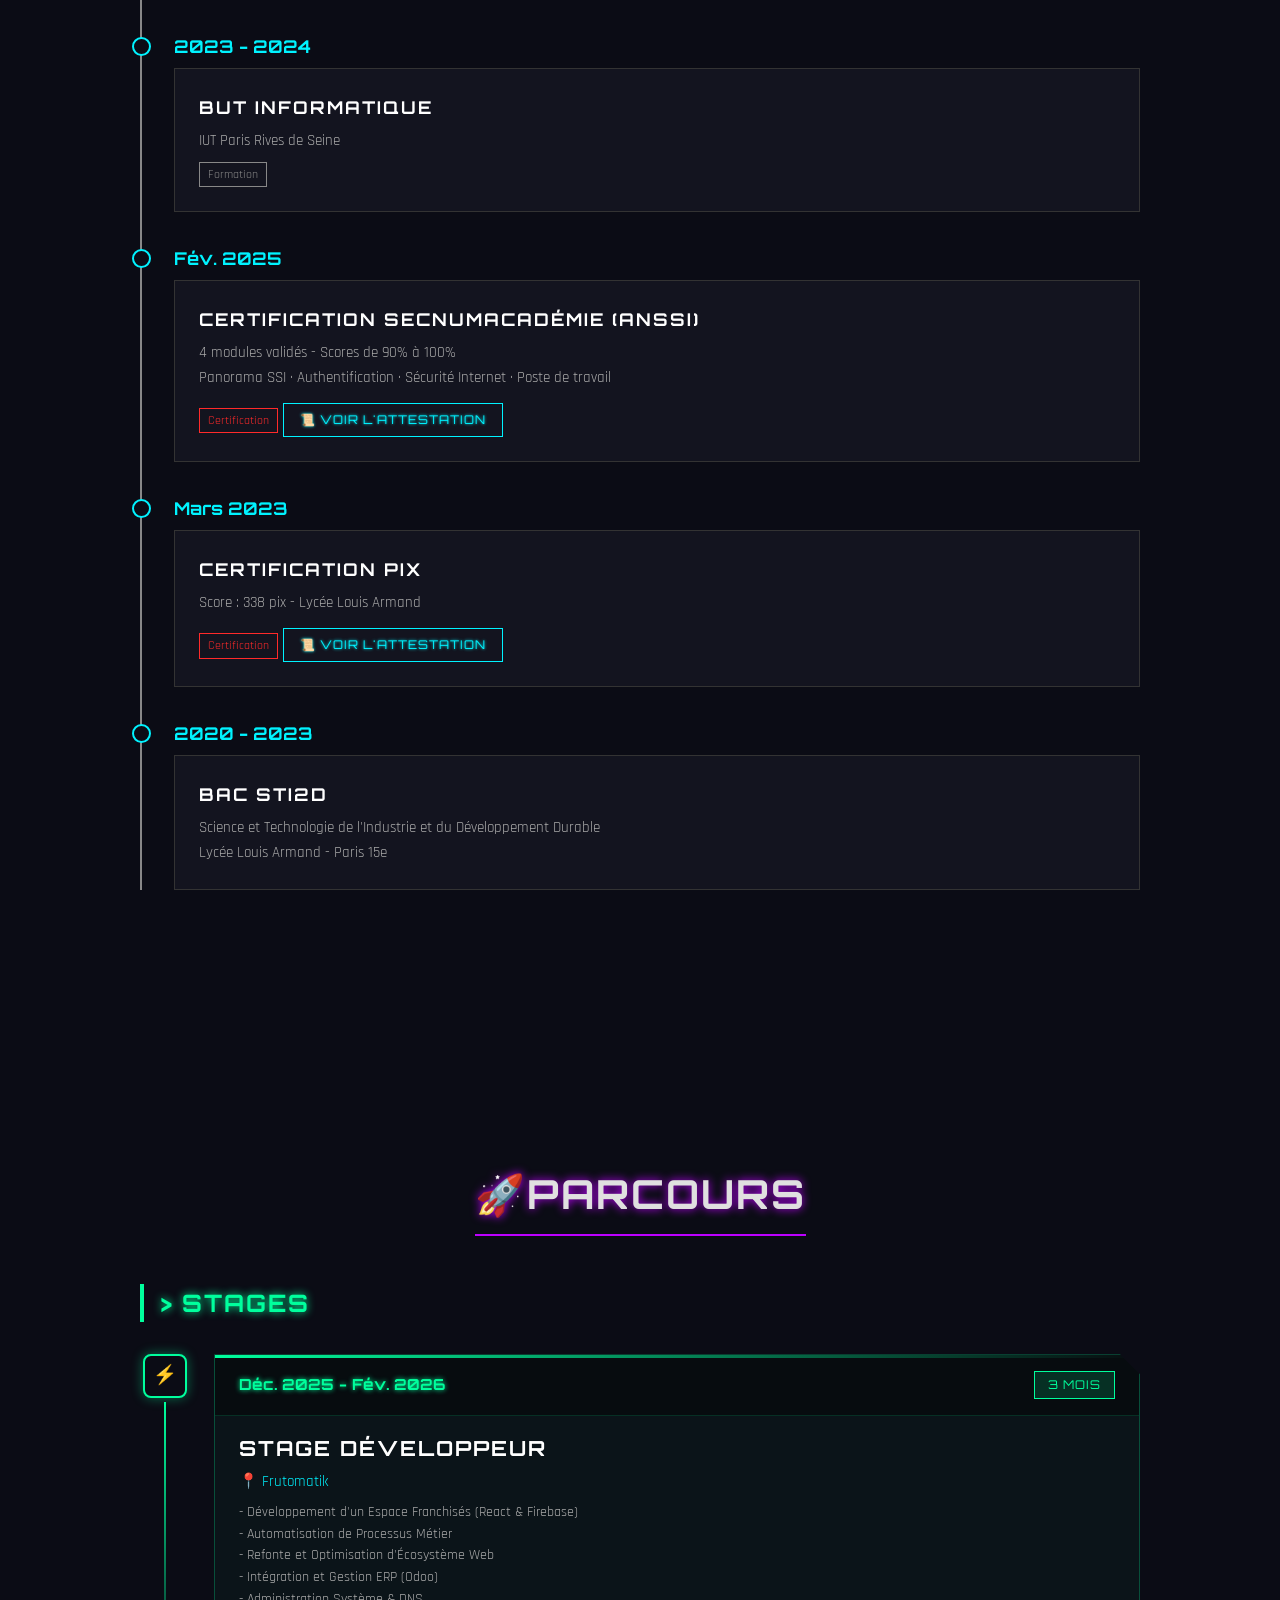
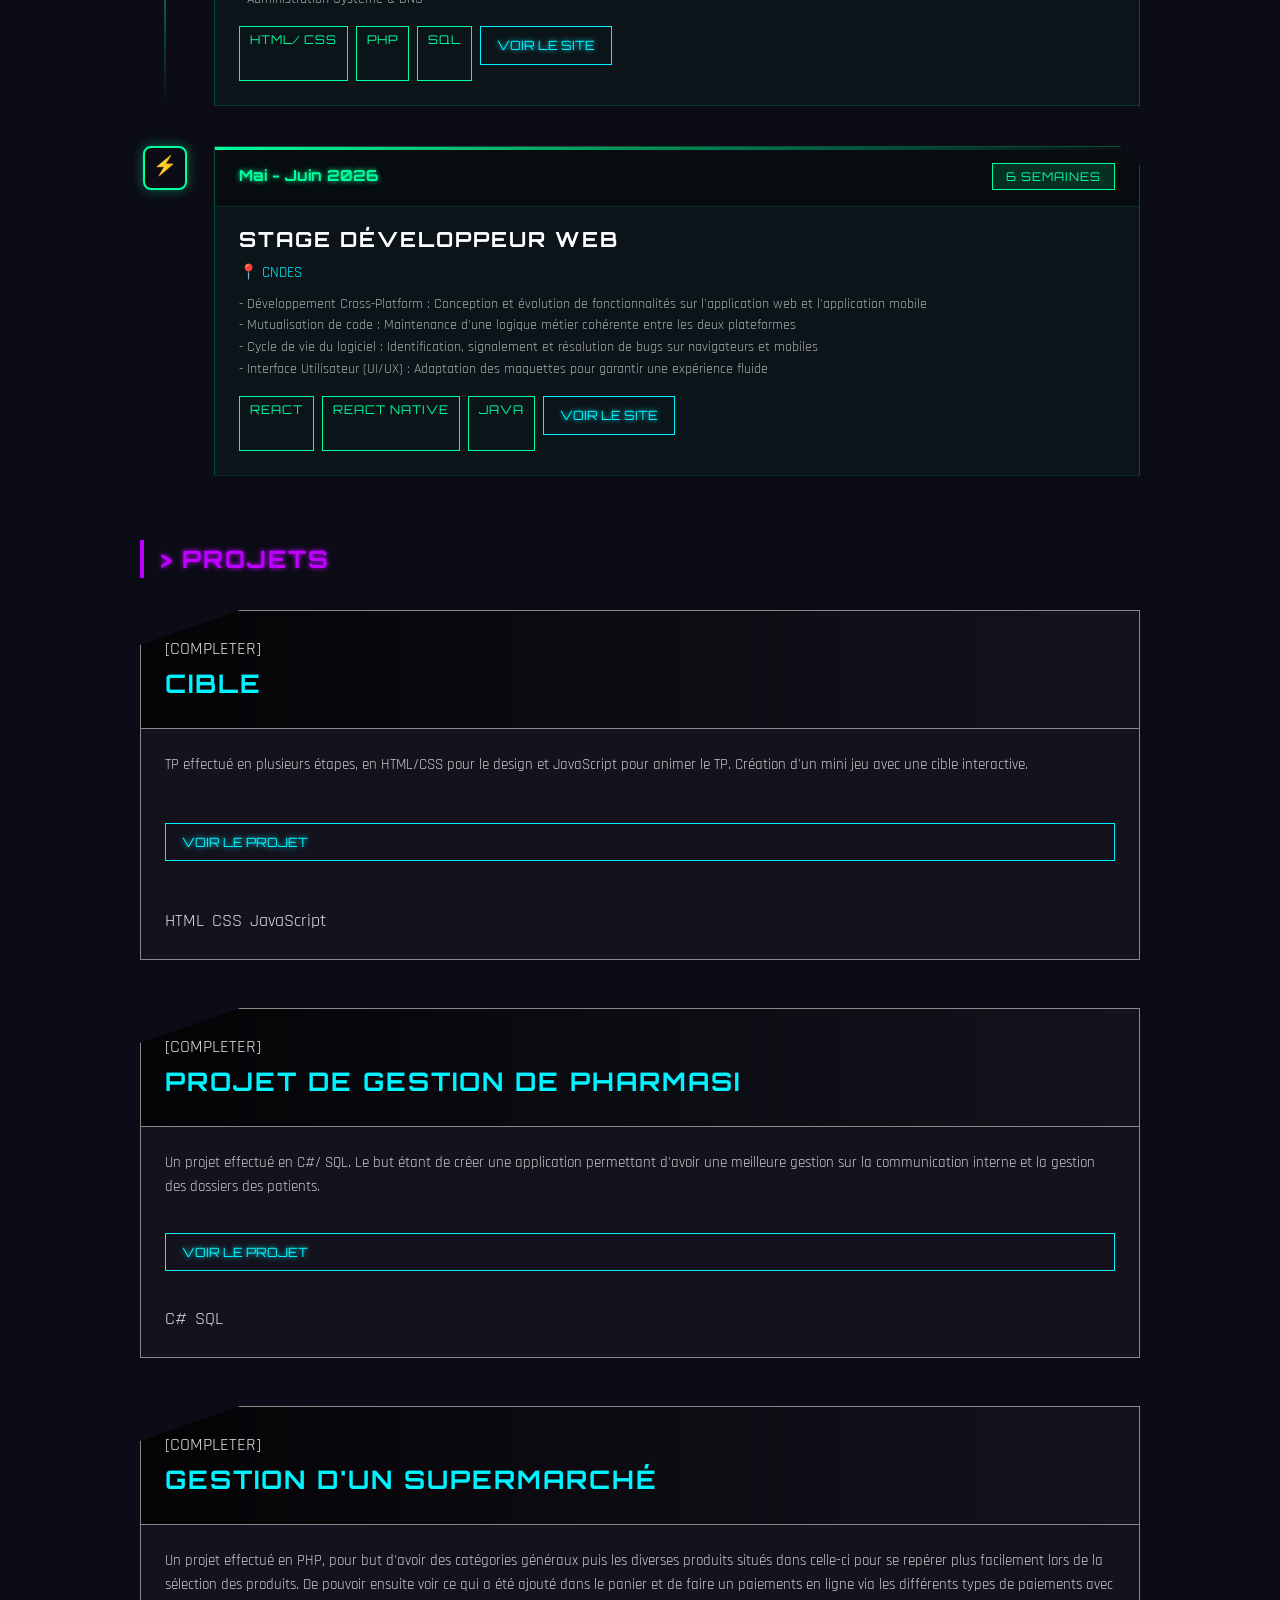
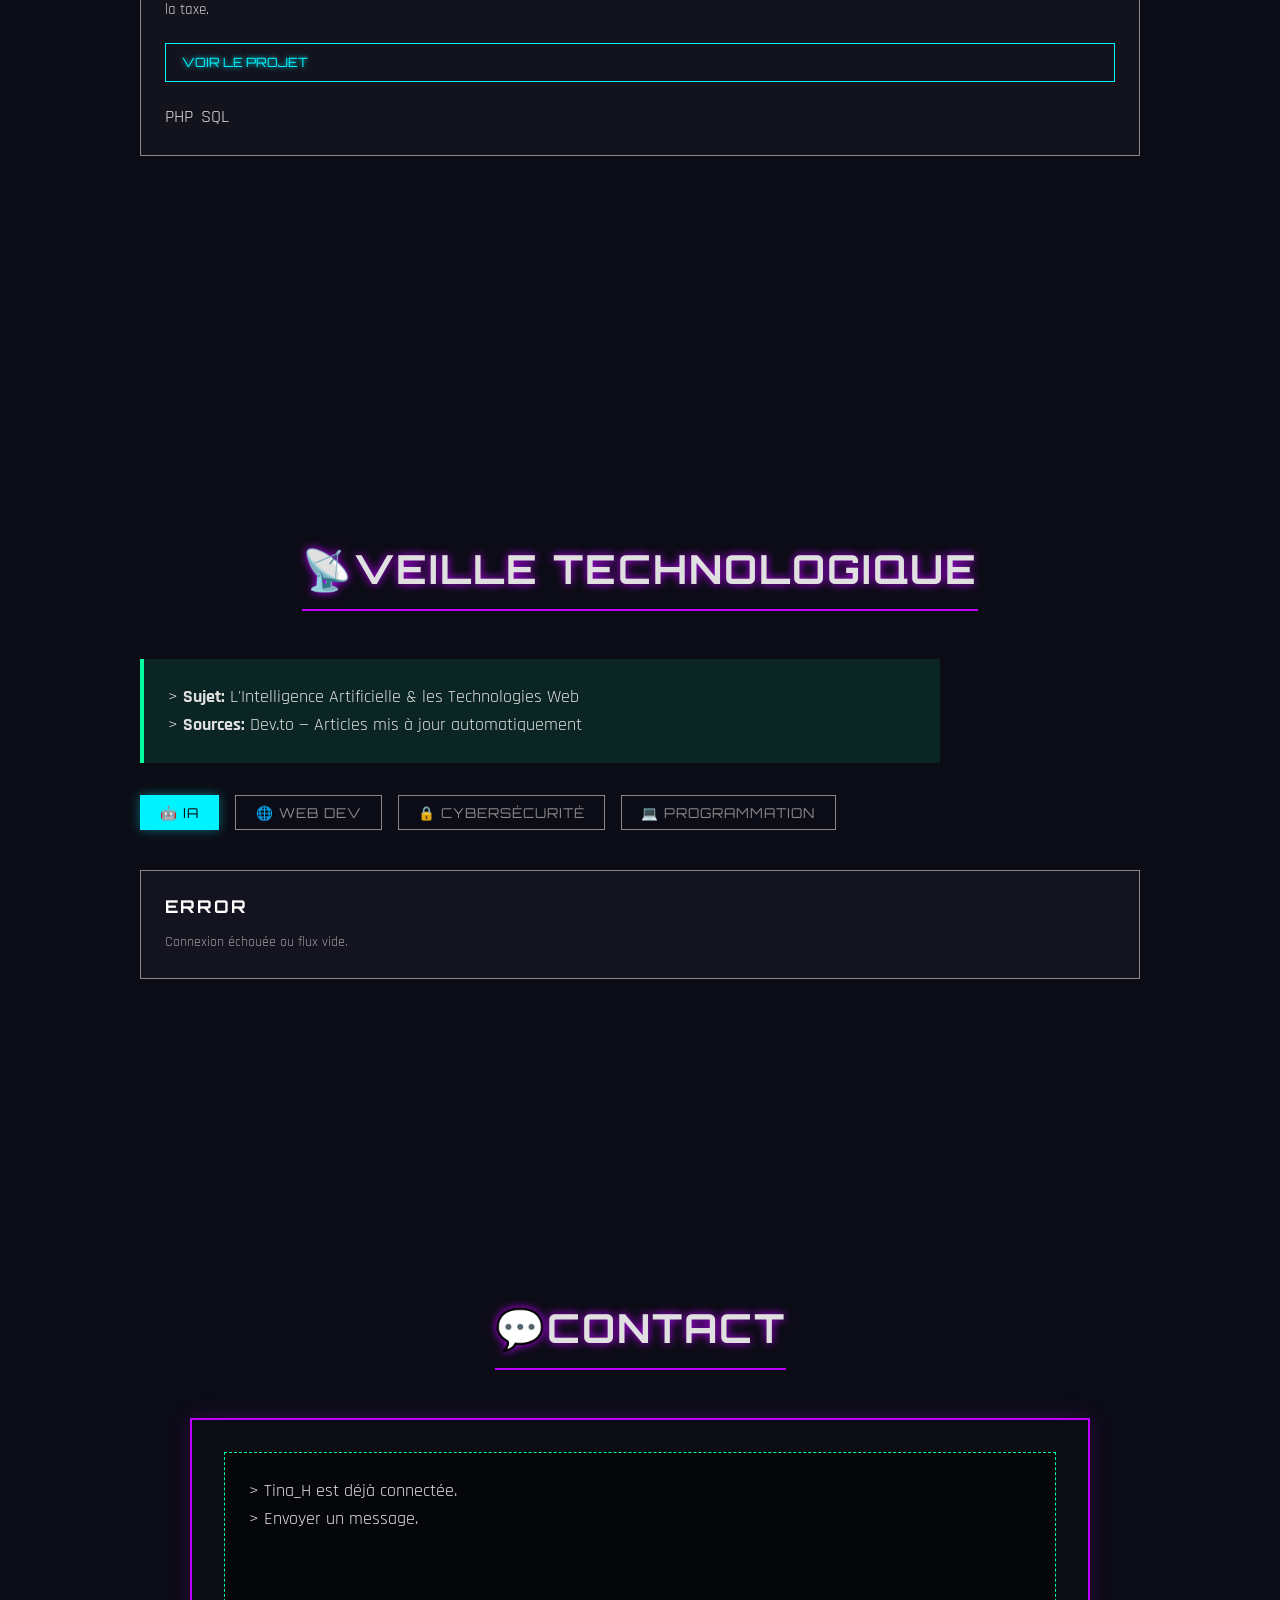
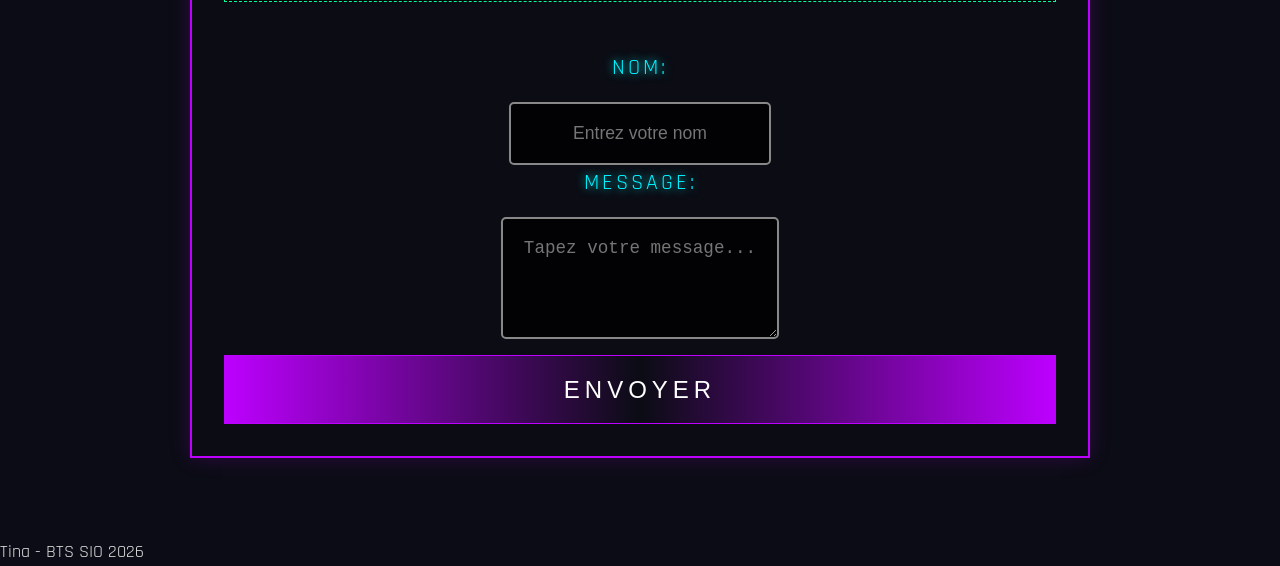
==== commit f41d3803: "Update index.html" ====
--- a/index.html
+++ b/index.html
@@ -232,11 +232,12 @@
                                 - Refonte et Optimisation d'Écosystème Web <br>
                                 - Intégration et Gestion ERP (Odoo) <br>
                                 - Administration Système & DNS</p>
-                            <a href="https://frutomatik.fr/" class="btn-quest link-btn">VOIR LE SITE</a>
+                            
                             <div class="stage-tech-tags">
                                 <span>HTML/ CSS</span>
                                 <span>PHP</span>
                                 <span>SQL</span>
+                                <a href="https://frutomatik.fr/" class="btn-quest link-btn">VOIR LE SITE</a>
                             </div>
                         </div>
                     </div>
@@ -261,11 +262,12 @@
                                 navigateurs et mobiles <br>
                                 - Interface Utilisateur (UI/UX) : Adaptation des maquettes pour garantir une expérience
                                 fluide</p>
-                            <a href="https://www.socializus.org/" class="btn-quest link-btn">VOIR LE SITE</a>
+                            
                             <div class="stage-tech-tags">
                                 <span>REACT</span>
                                 <span>REACT NATIVE</span>
                                 <span>JAVA</span>
+                                <a href="https://www.socializus.org/" class="btn-quest link-btn">VOIR LE SITE</a>
                             </div>
                         </div>
                     </div>
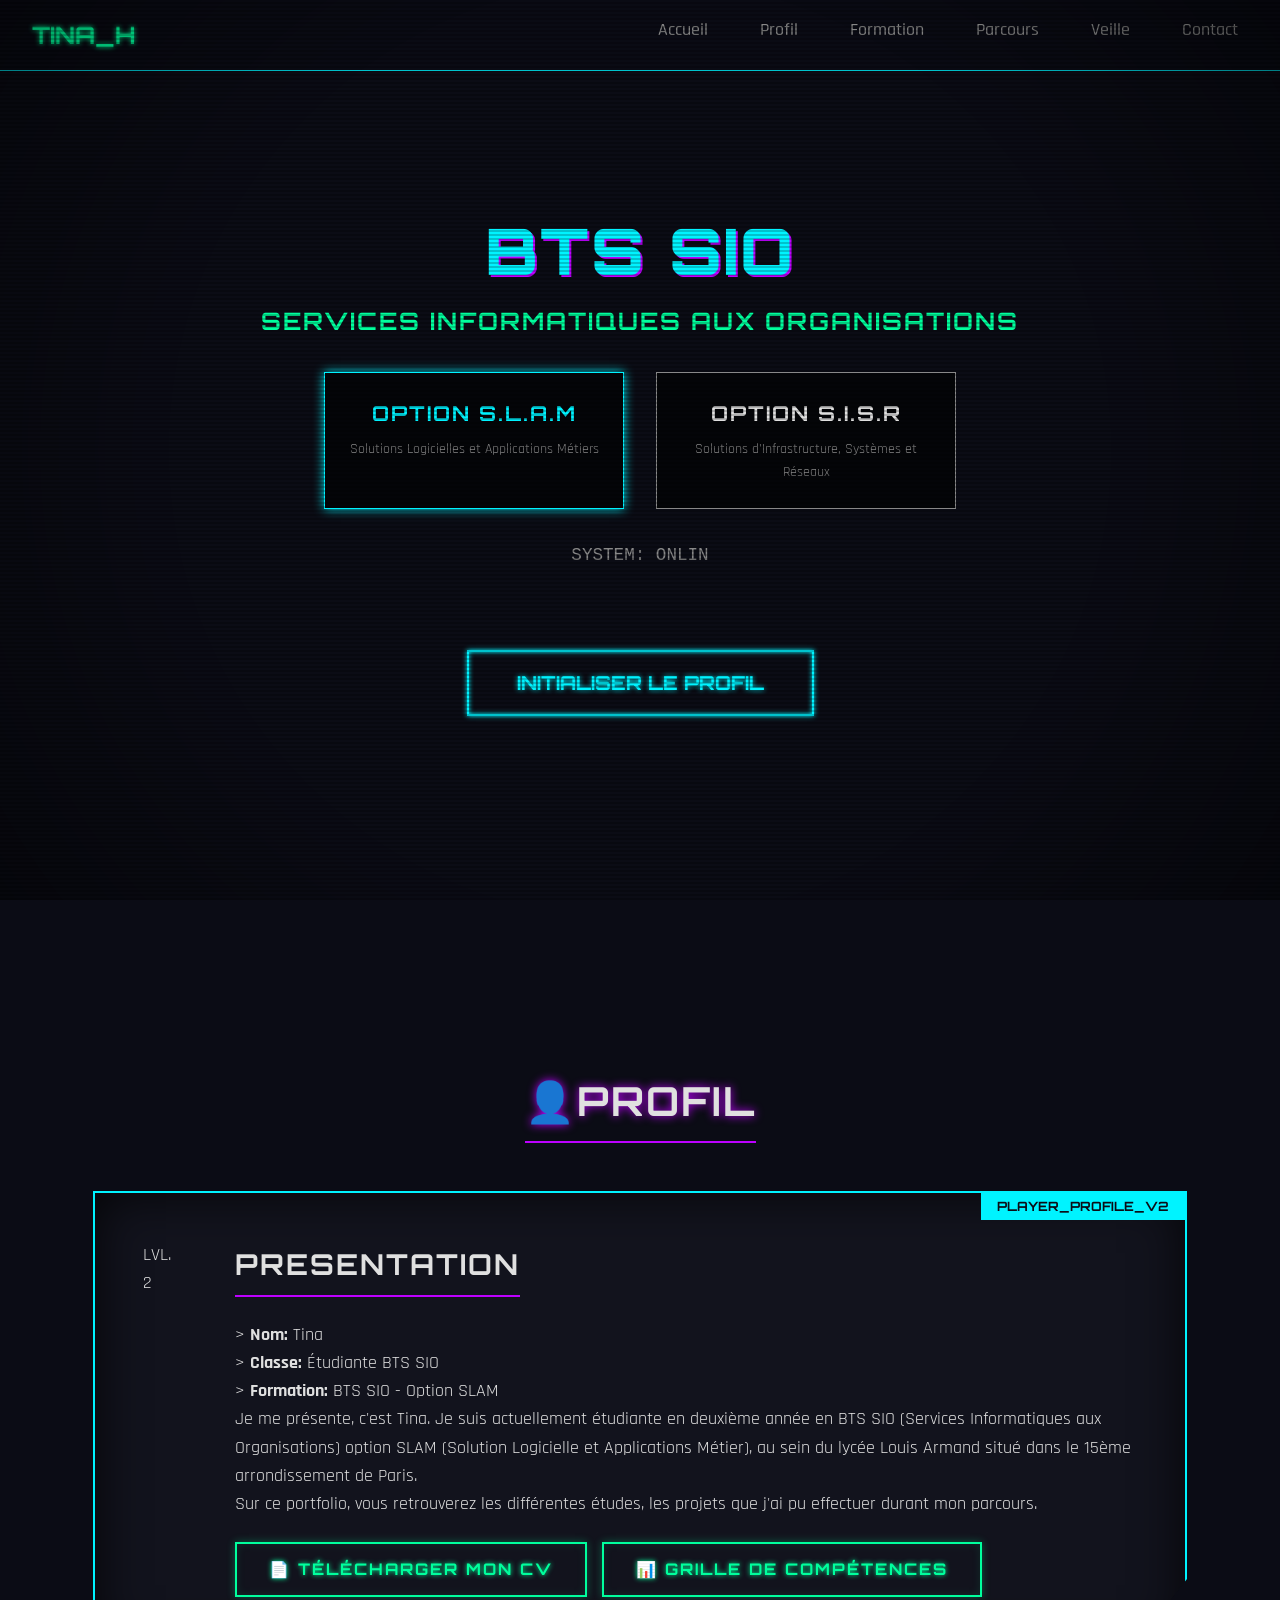
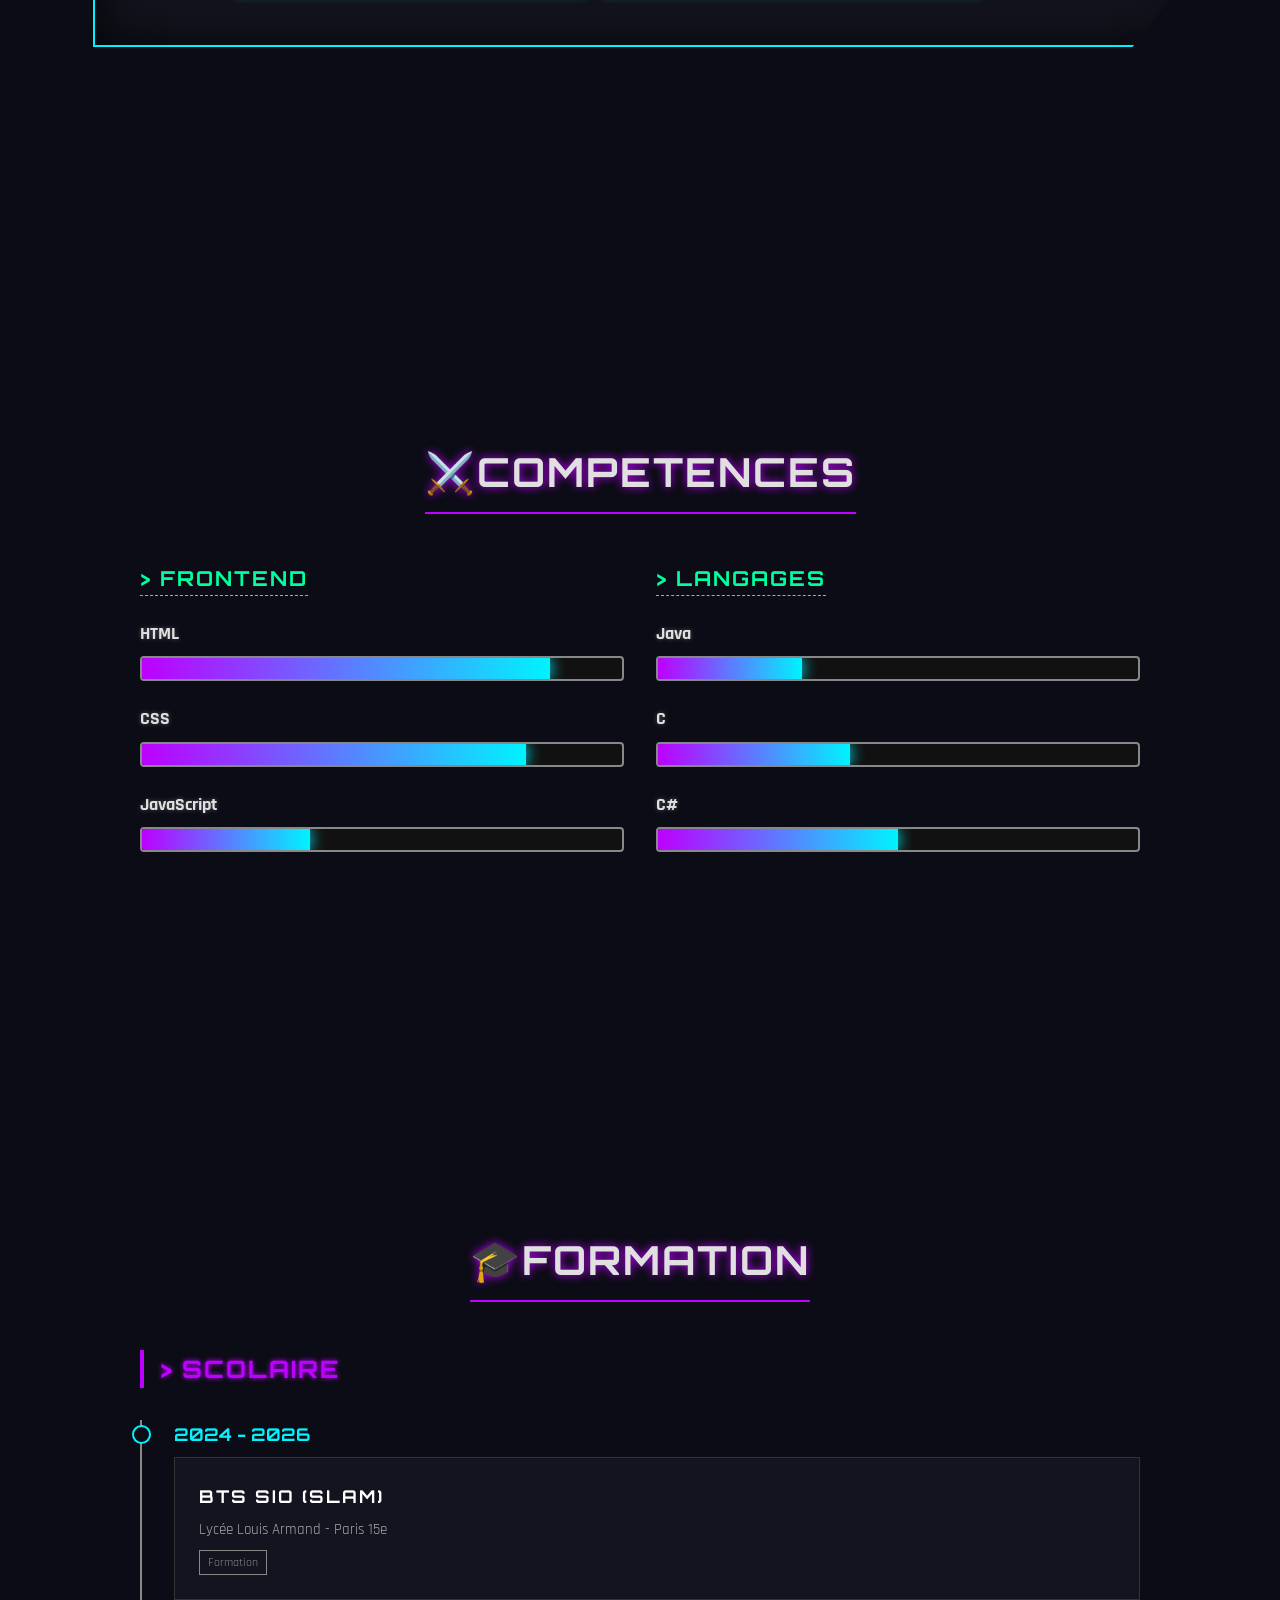
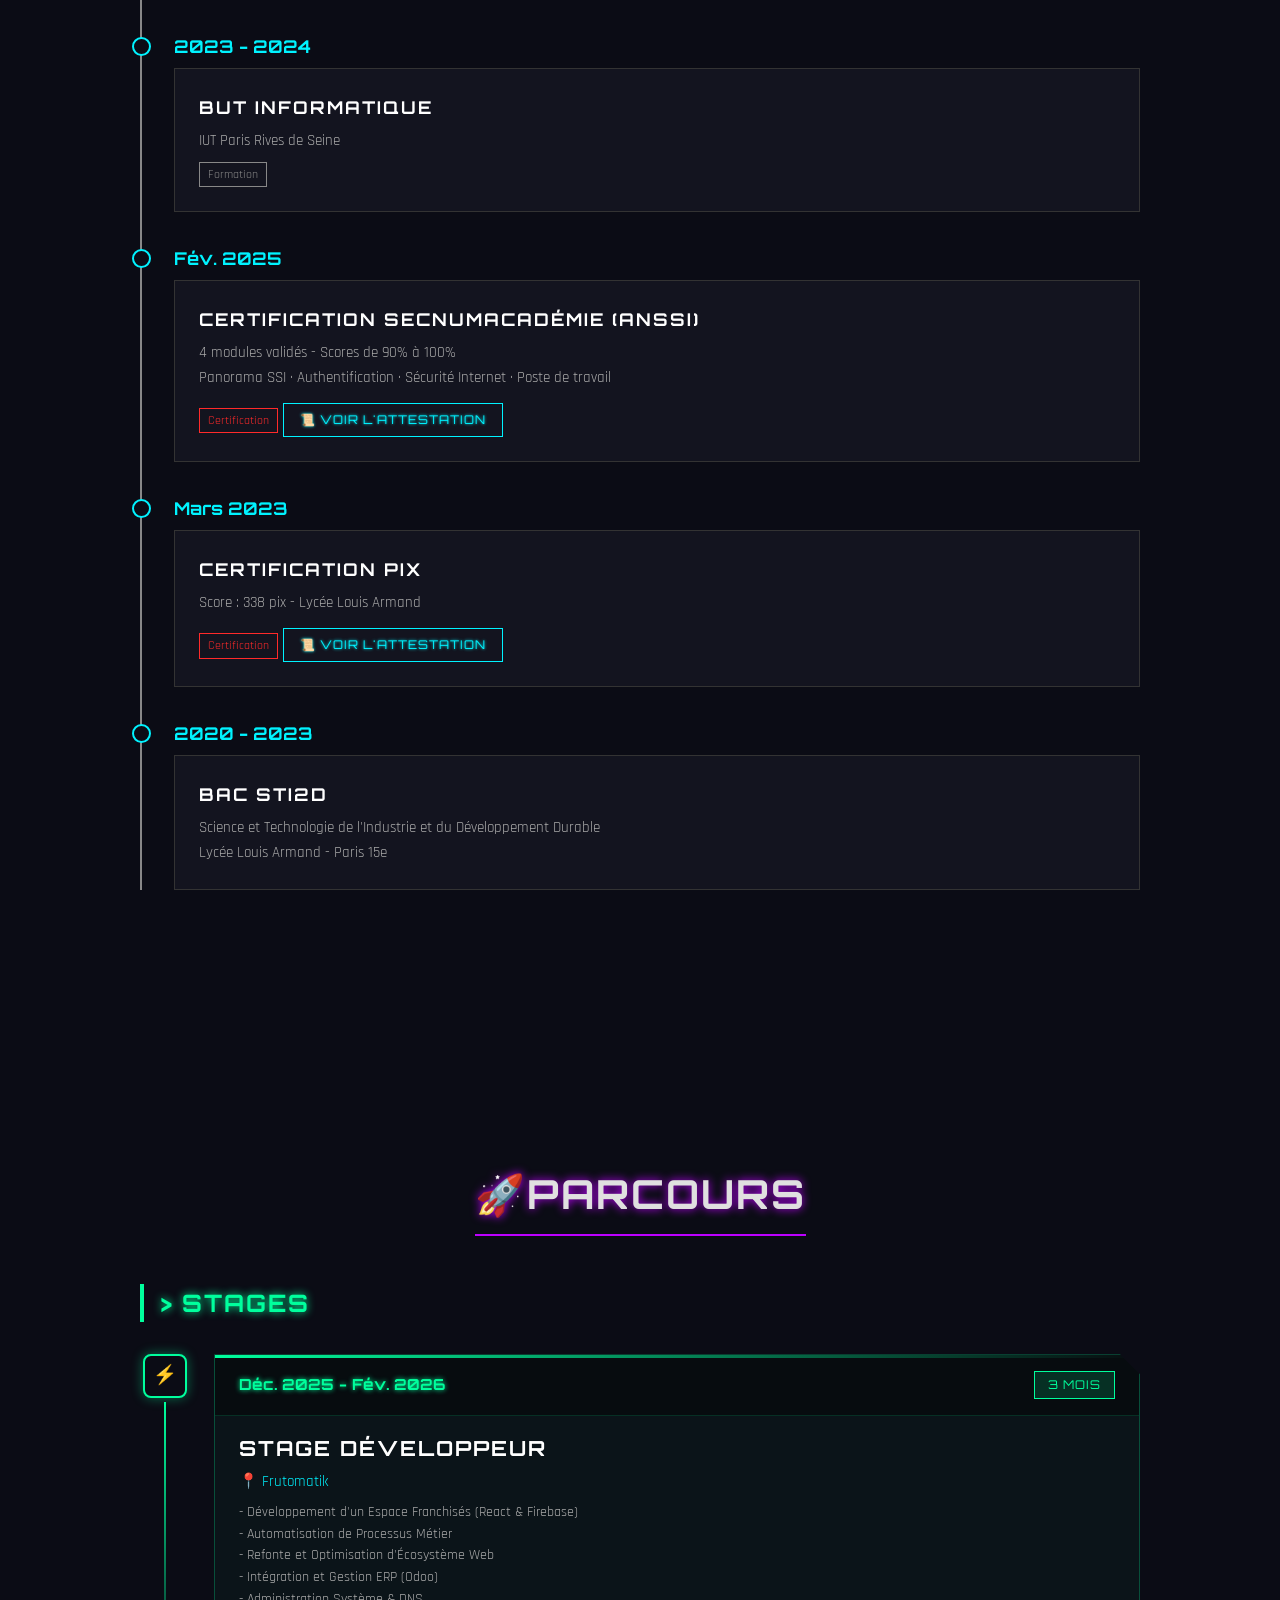
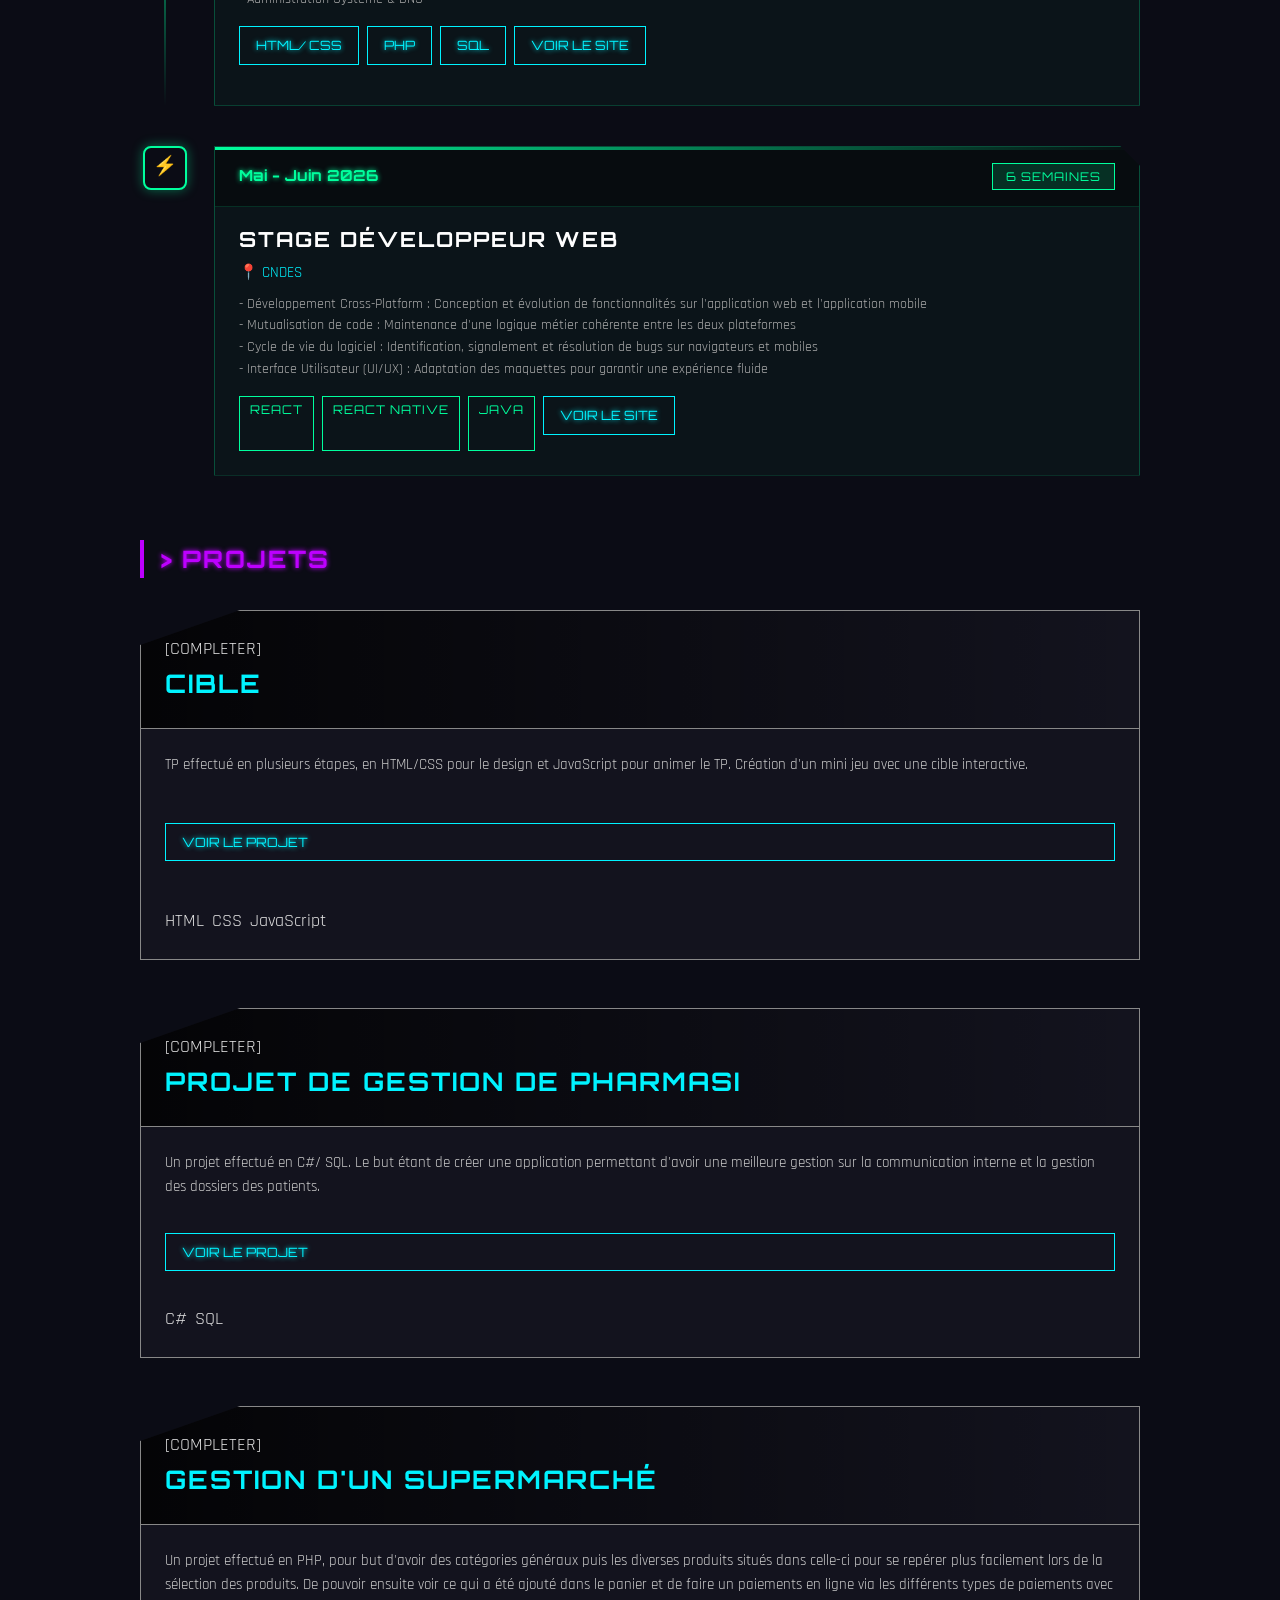
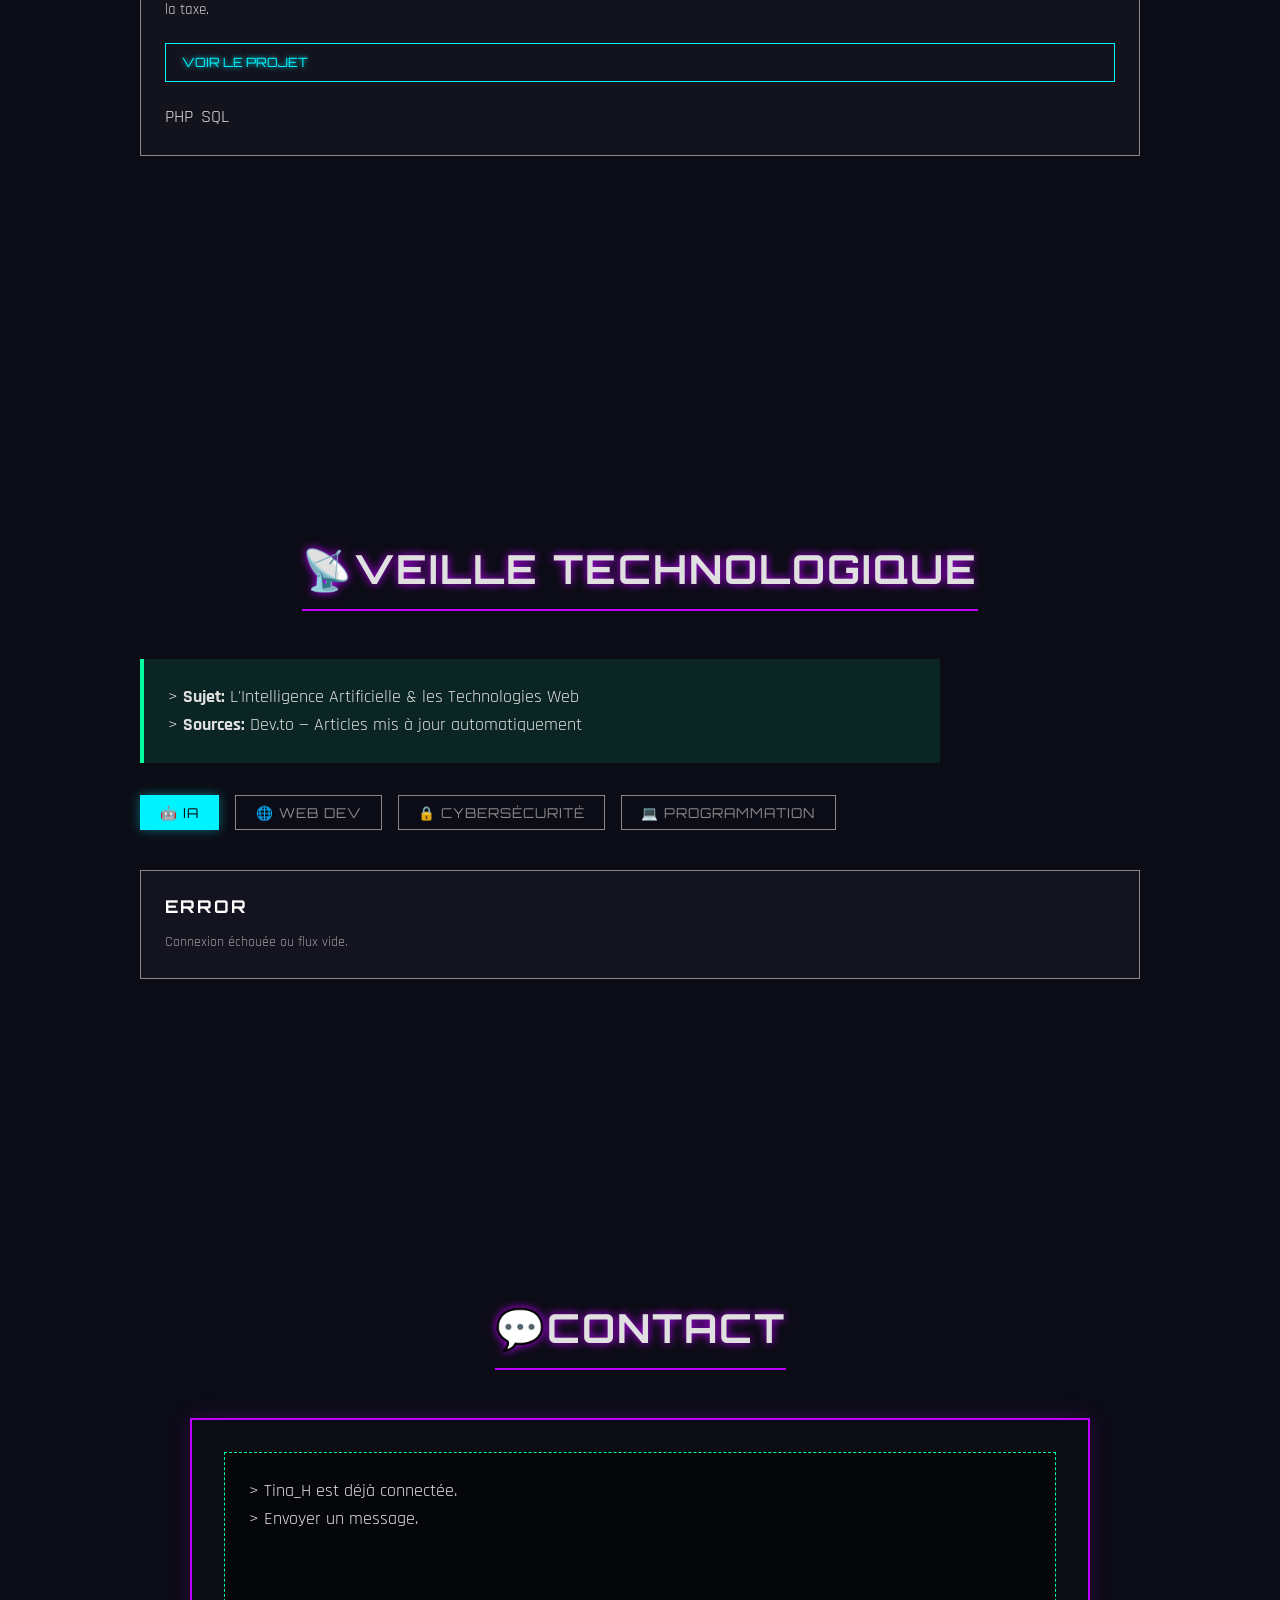
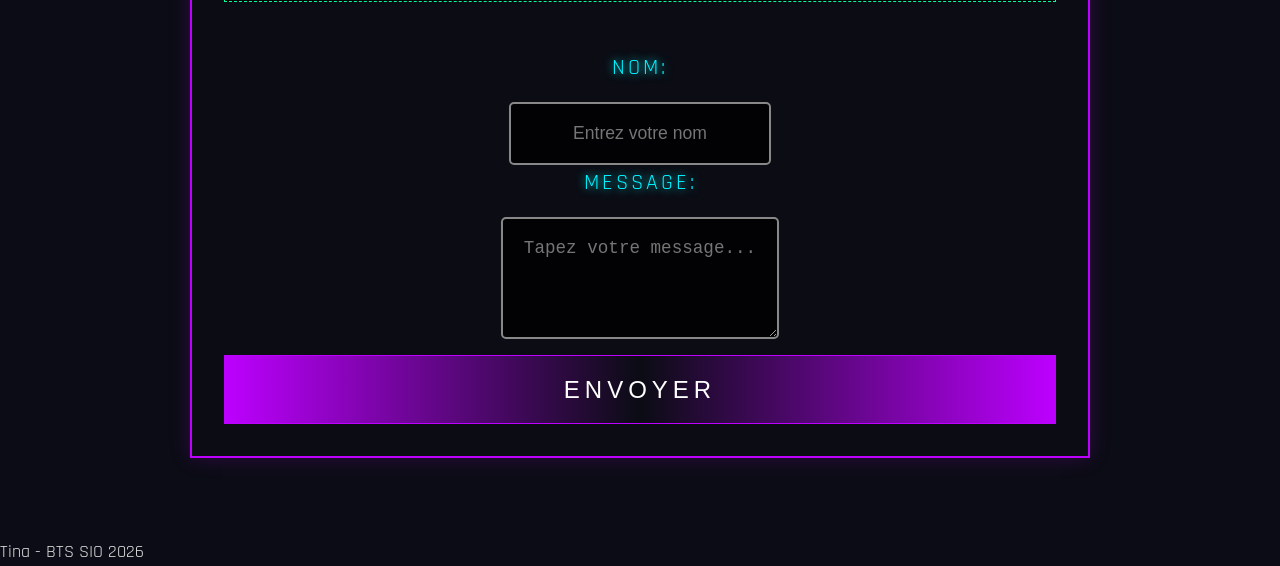
==== commit 410d9fb8: "Update index.html" ====
--- a/index.html
+++ b/index.html
@@ -234,9 +234,9 @@
                                 - Administration Système & DNS</p>
                             
                             <div class="stage-tech-tags">
-                                <span>HTML/ CSS</span>
-                                <span>PHP</span>
-                                <span>SQL</span>
+                                <a class="btn-quest link-btn">HTML/ CSS</a>
+                                <a class="btn-quest link-btn">PHP</a>
+                                <a class="btn-quest link-btn">SQL</a>
                                 <a href="https://frutomatik.fr/" class="btn-quest link-btn">VOIR LE SITE</a>
                             </div>
                         </div>
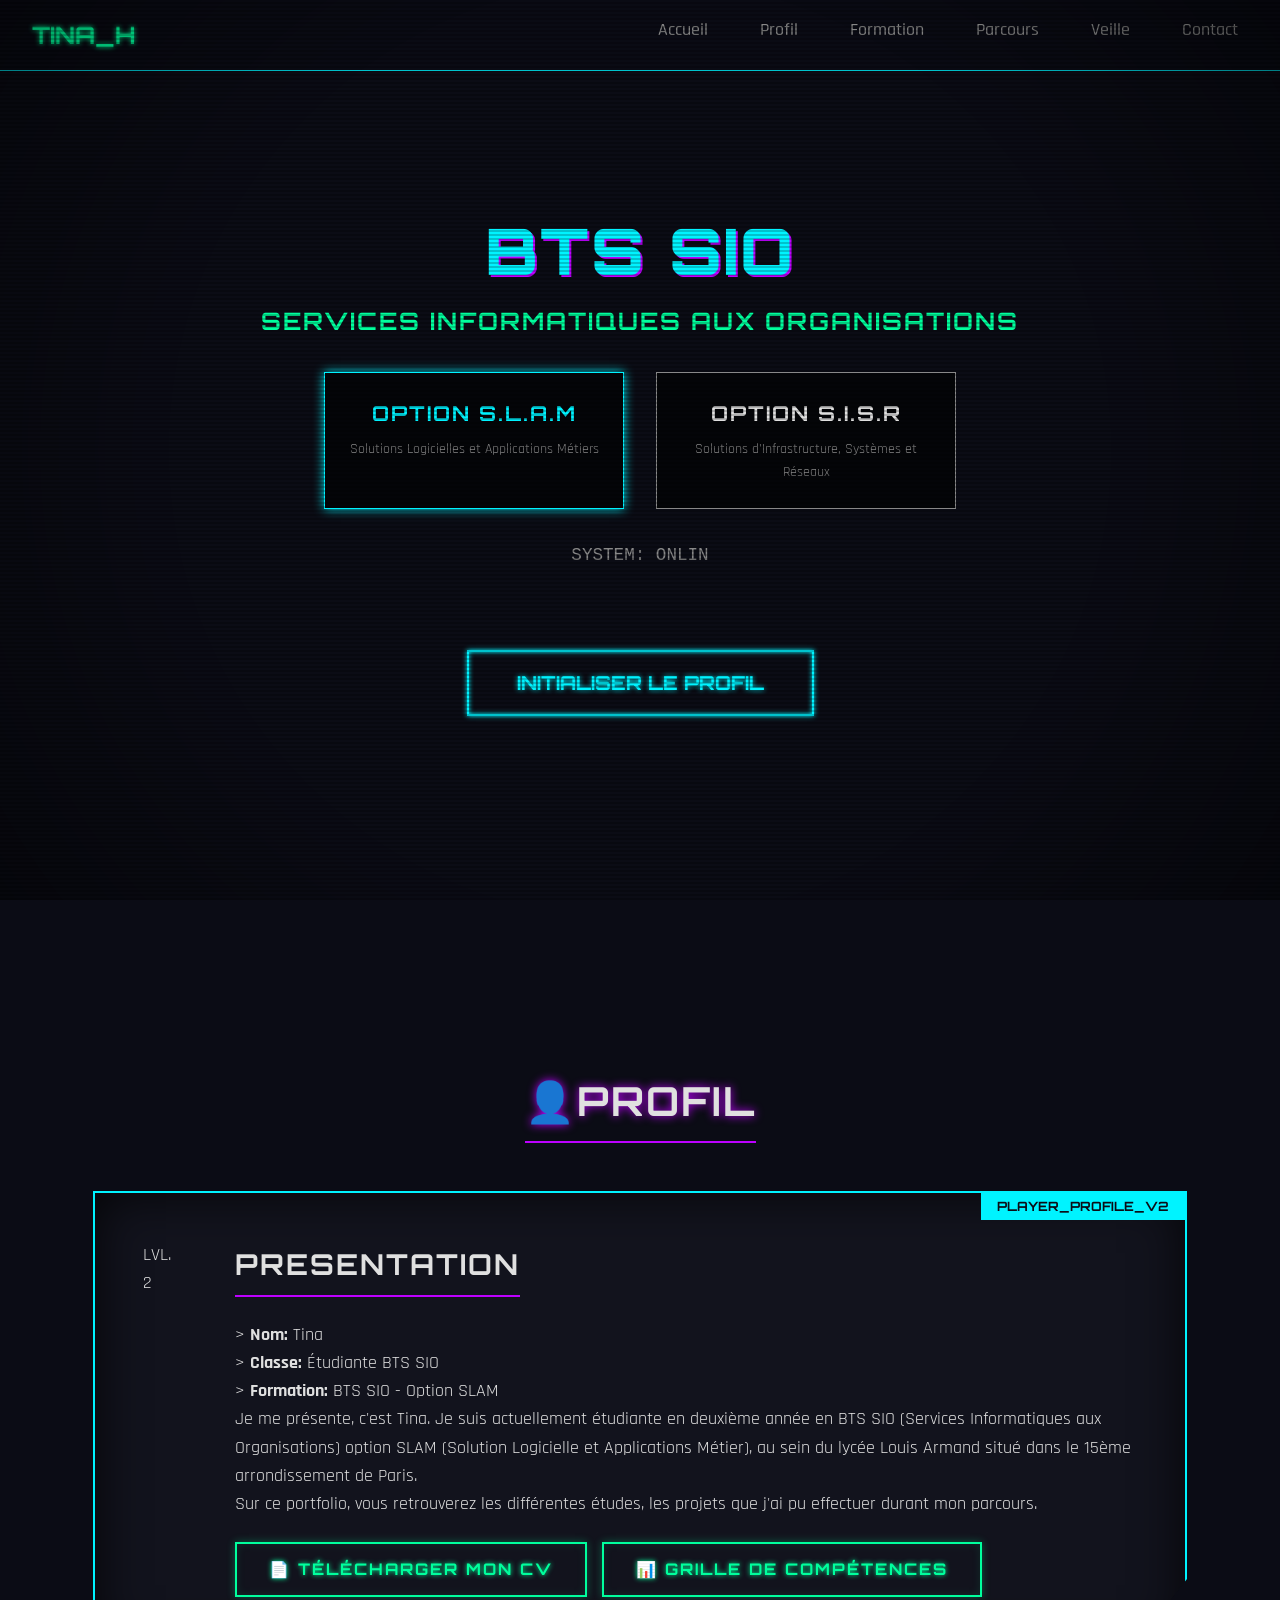
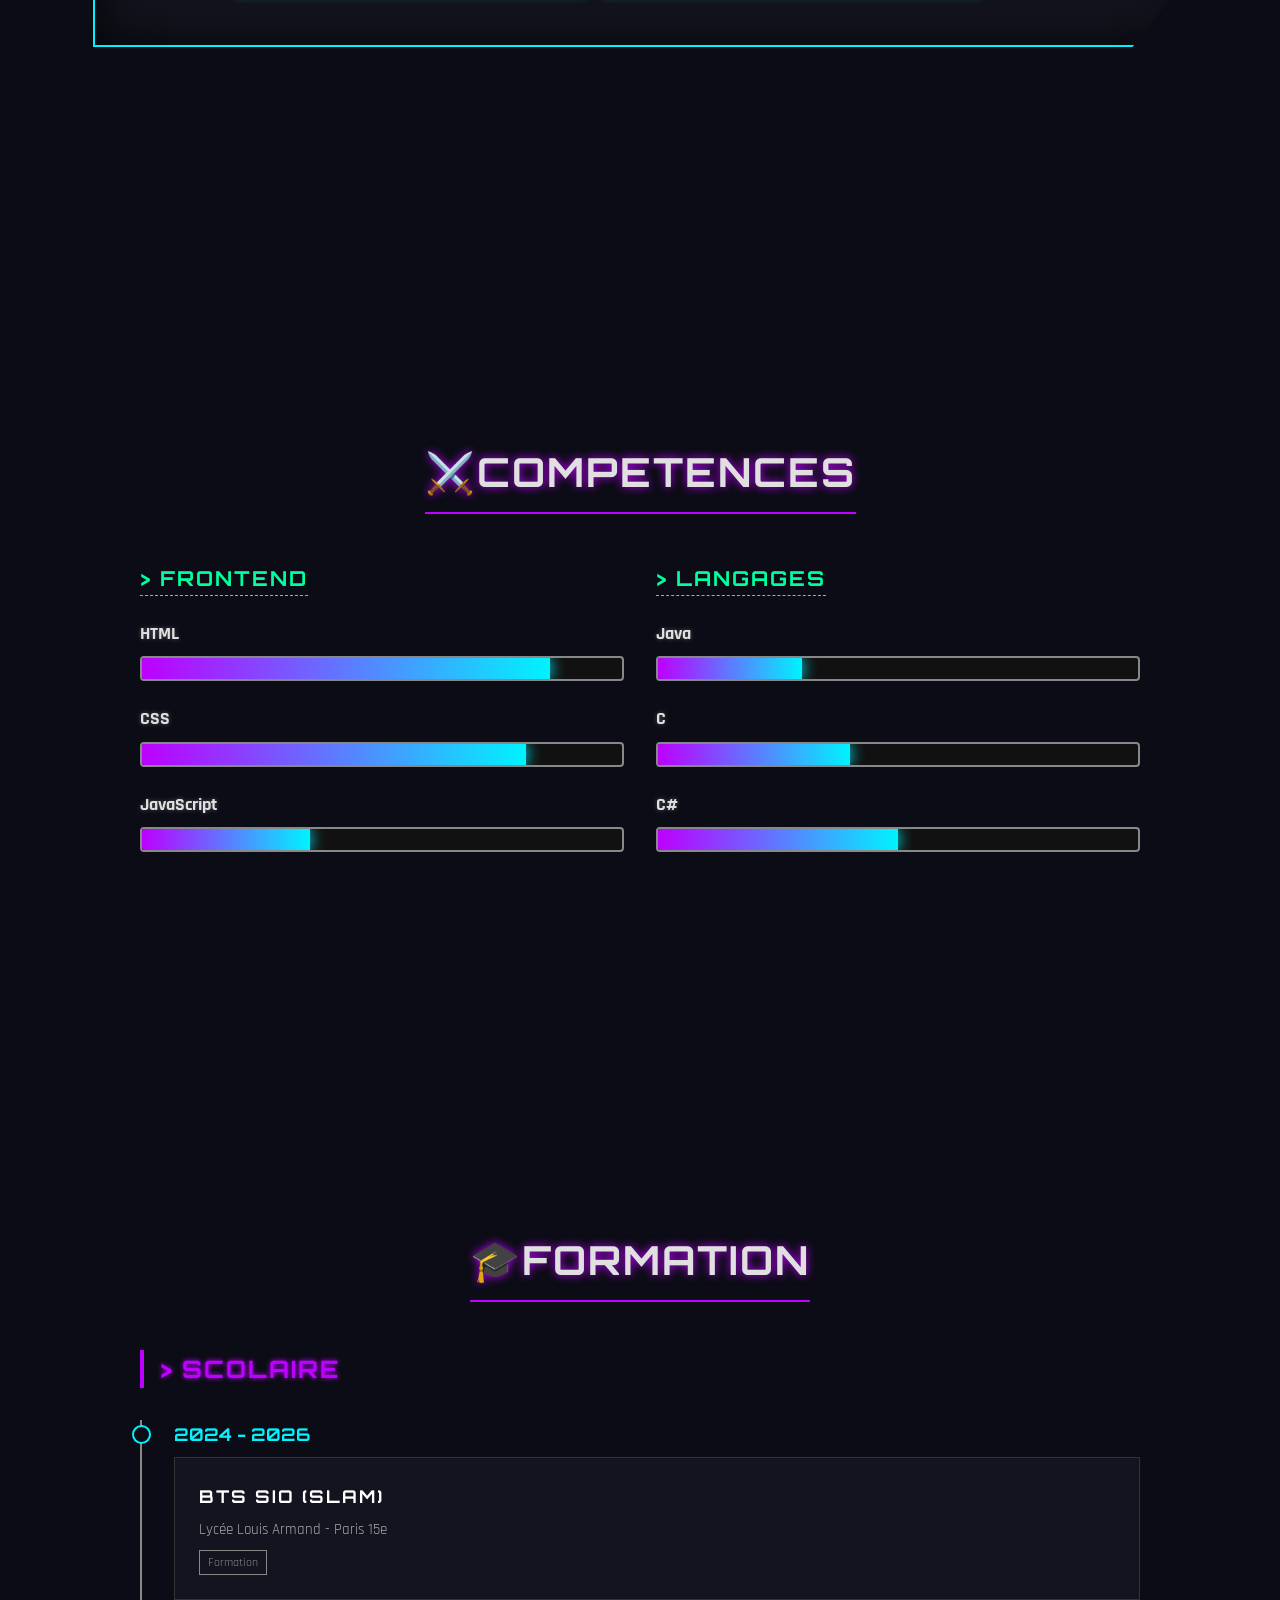
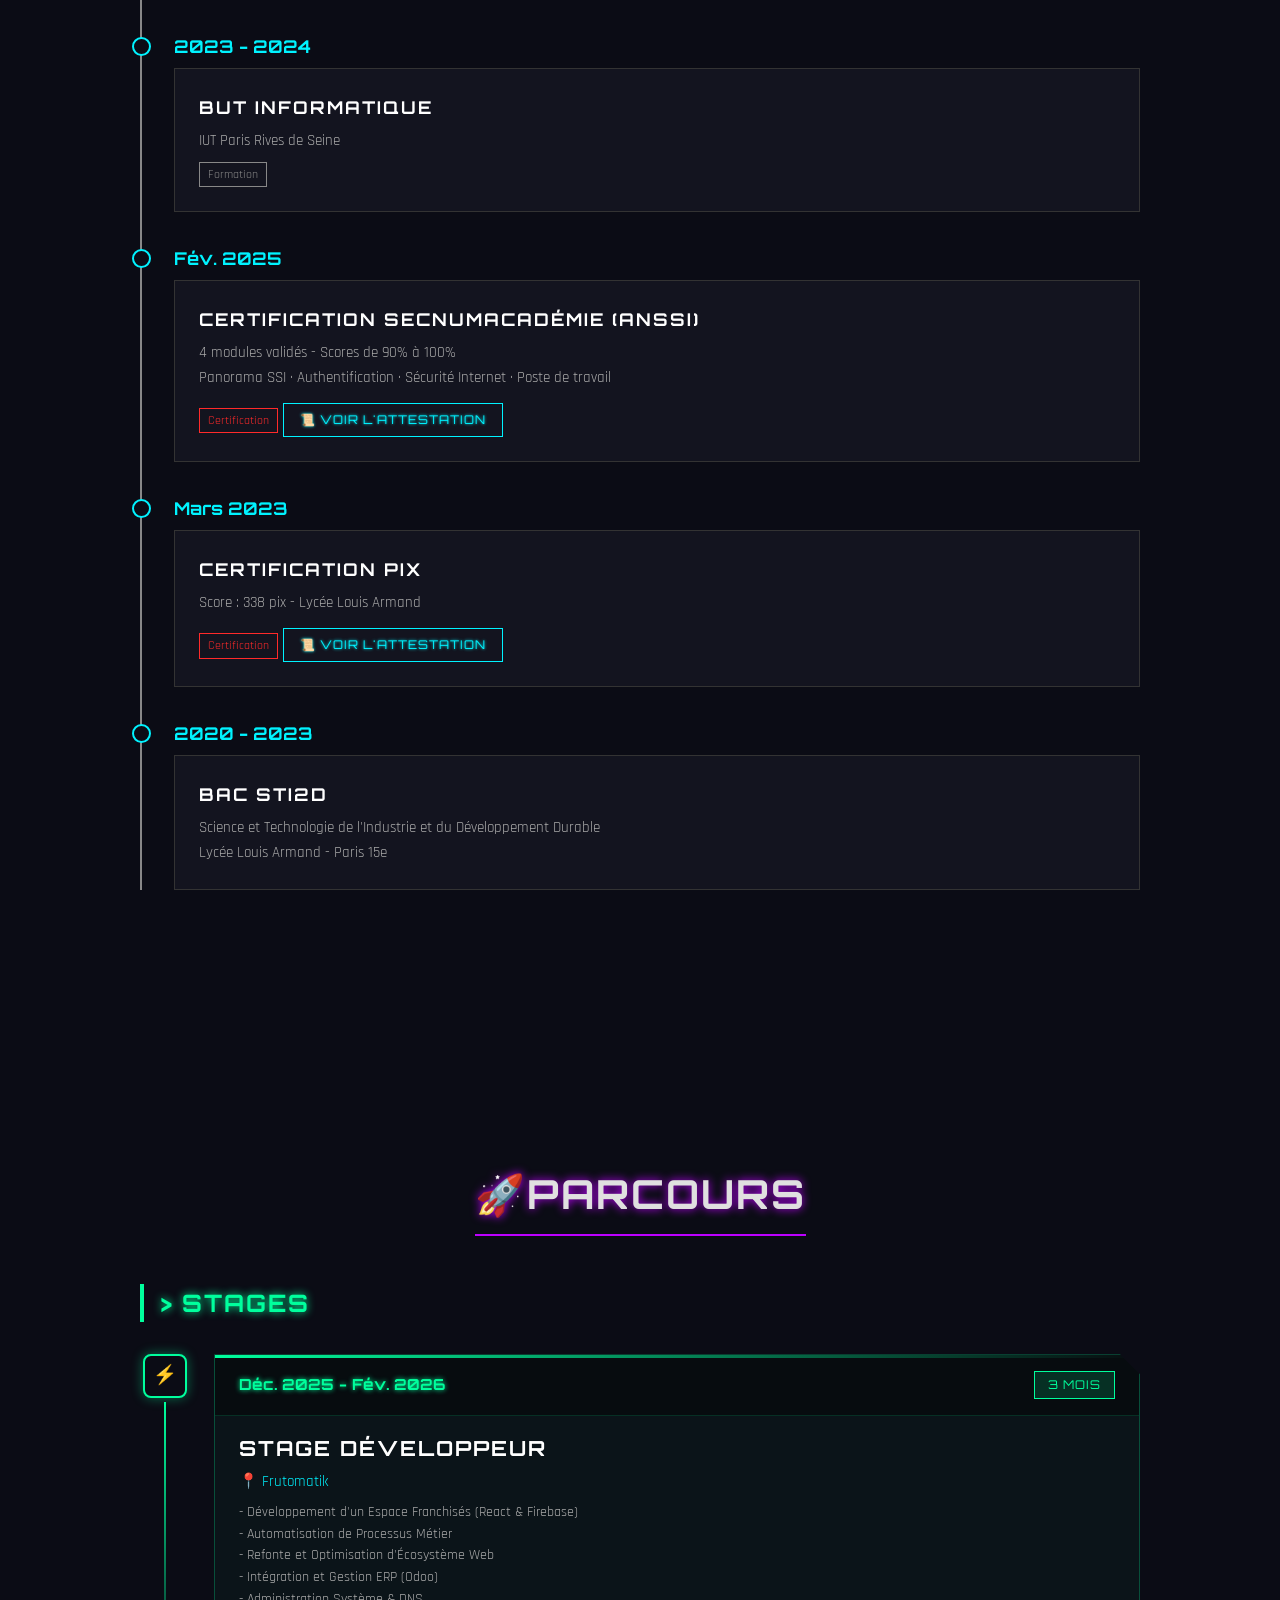
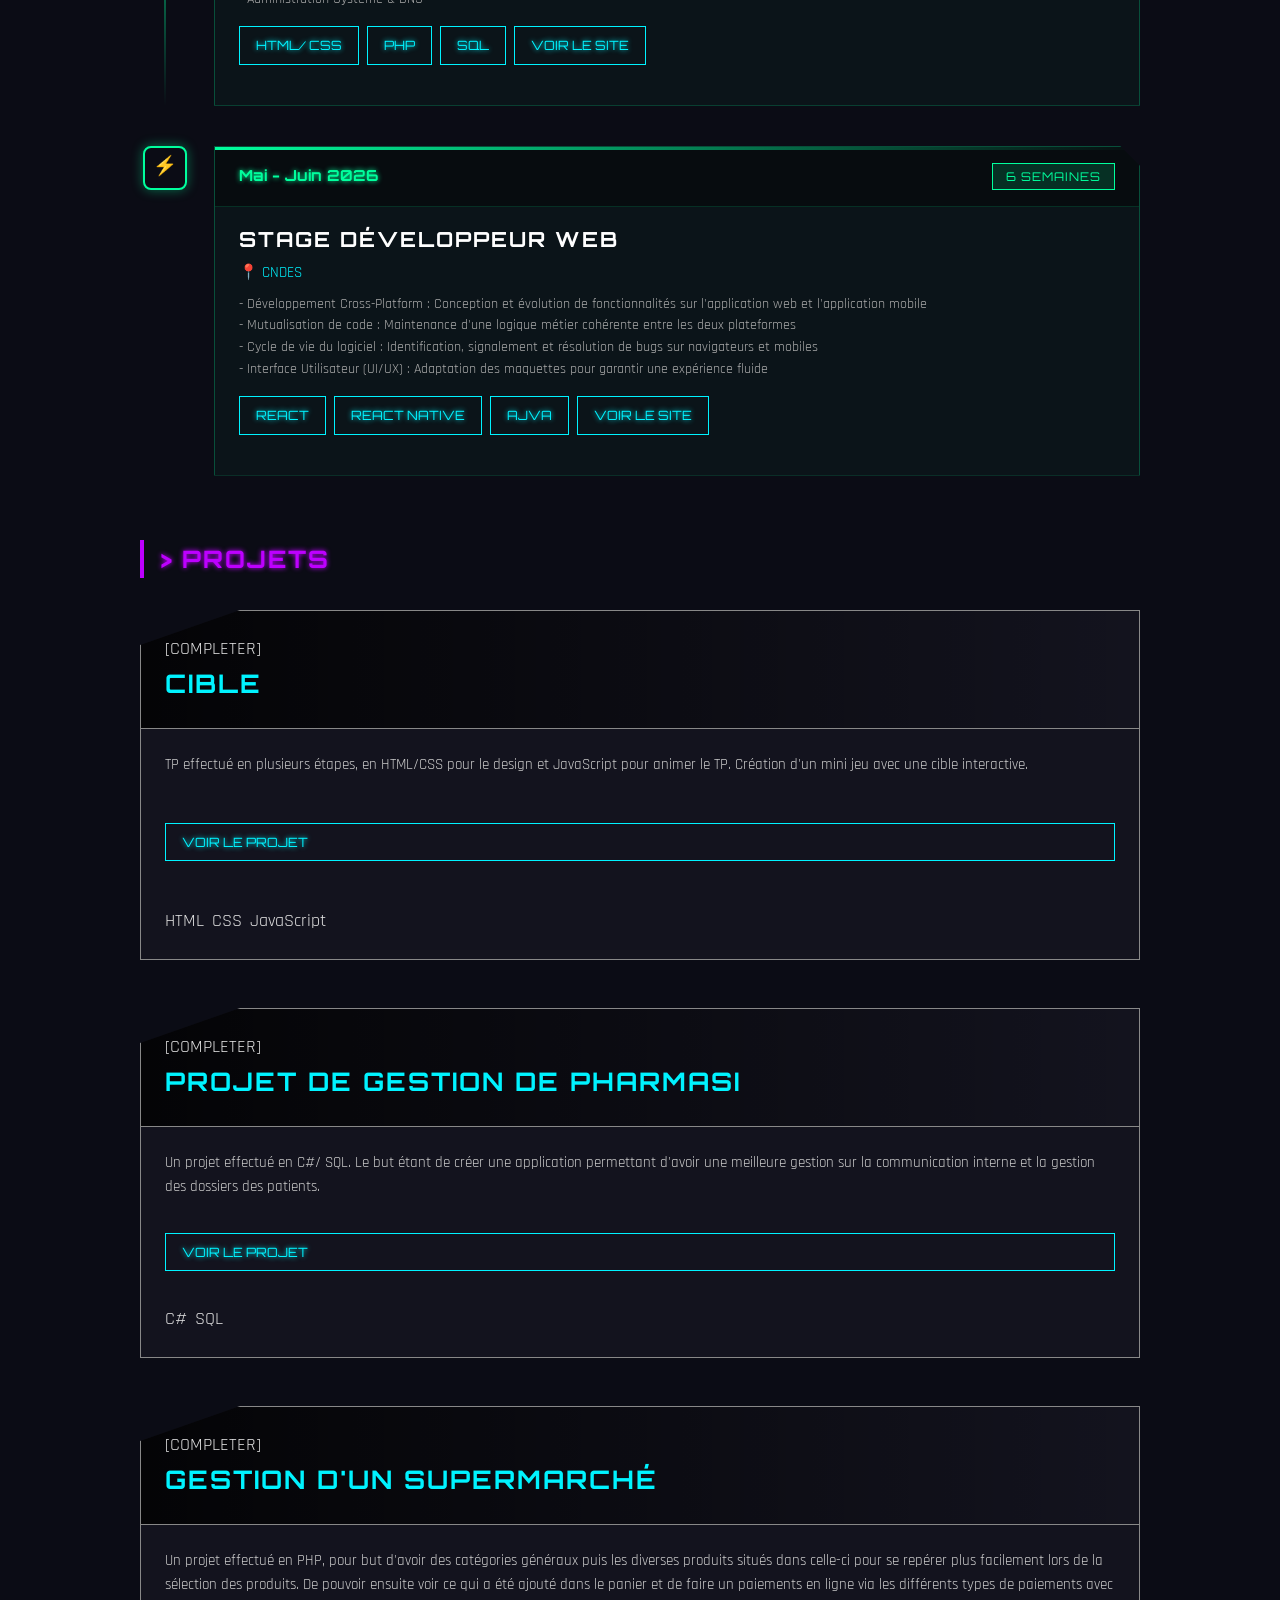
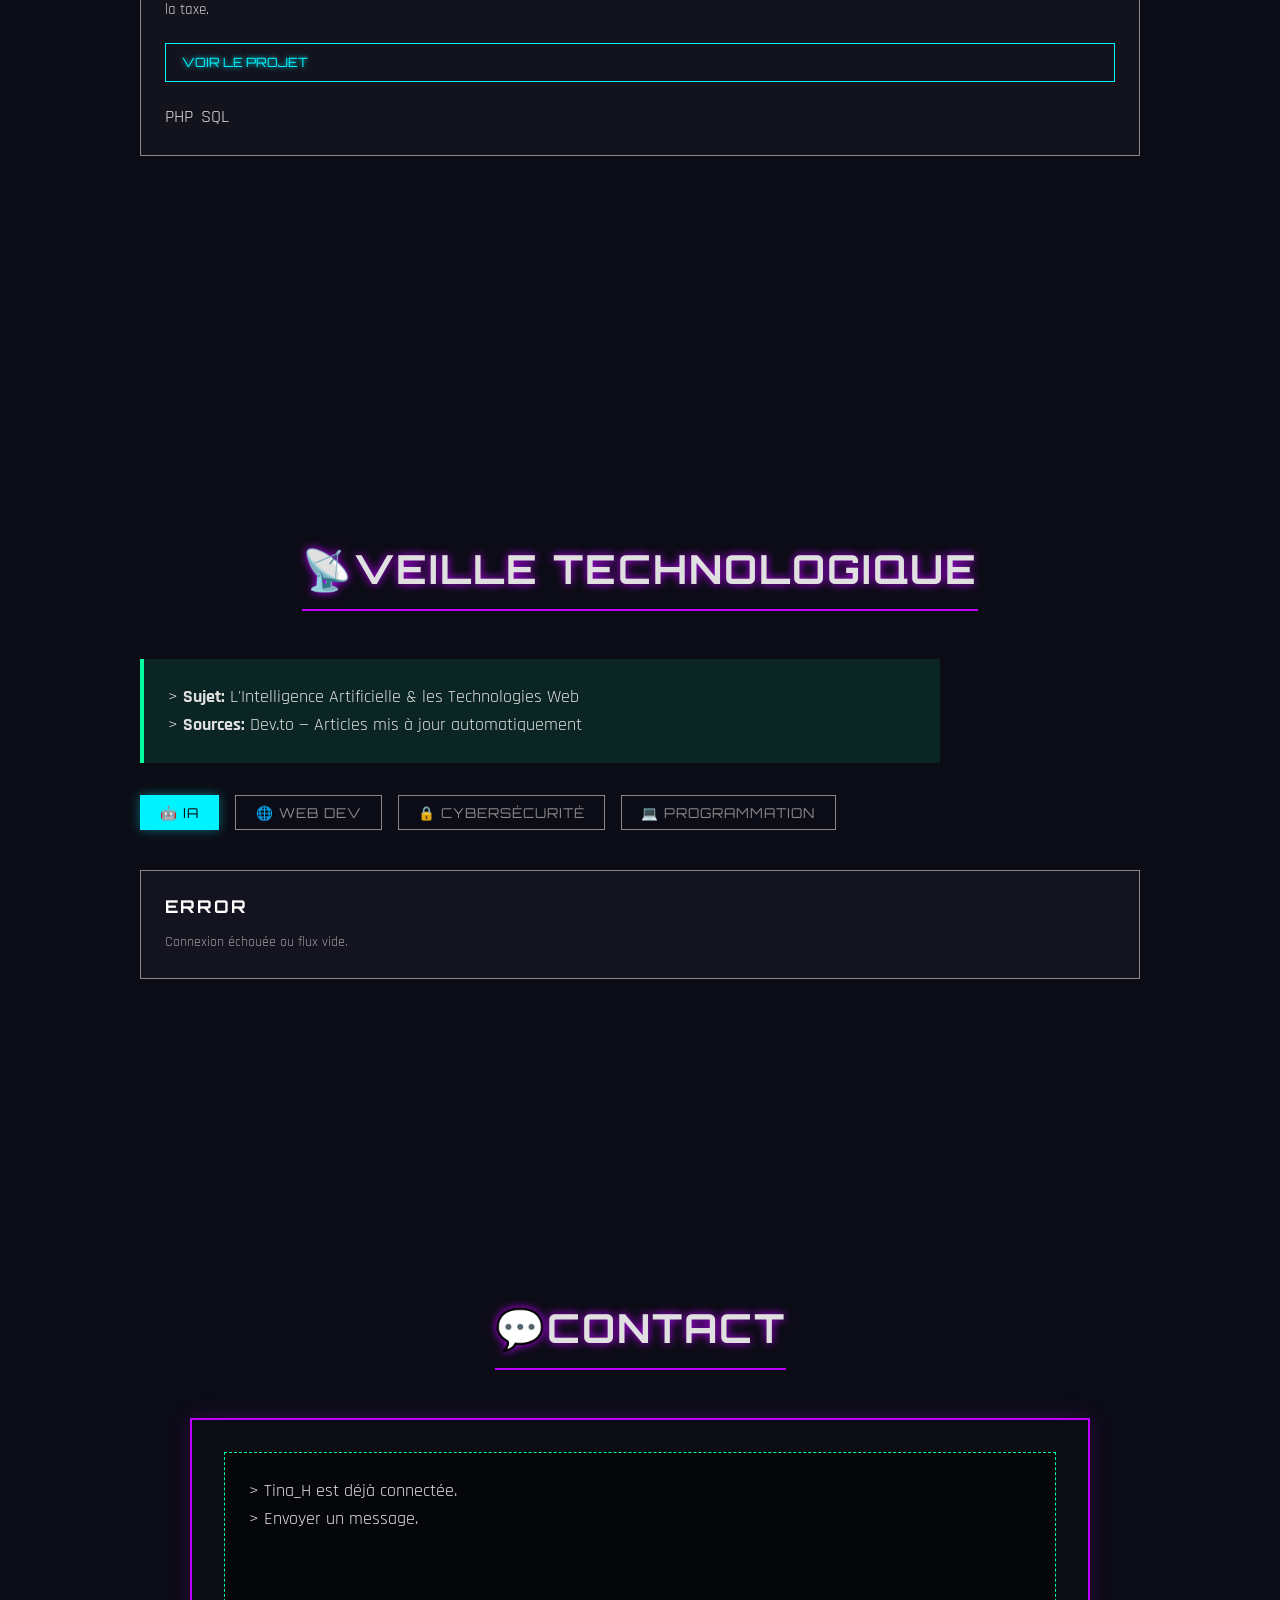
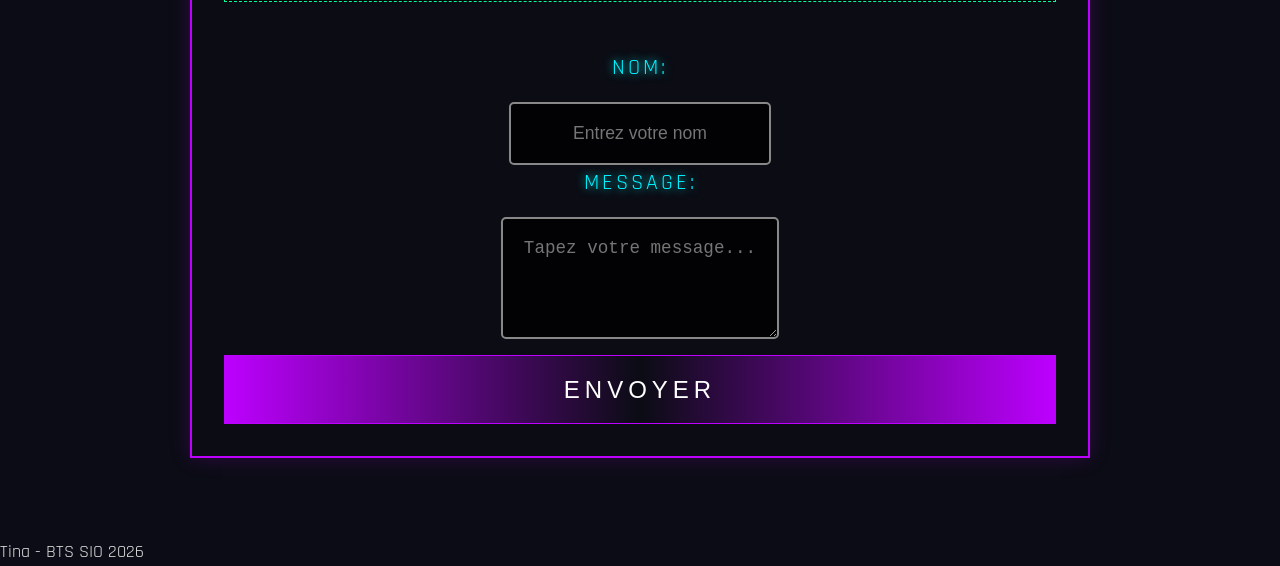
==== commit 8830bd75: "Update index.html" ====
--- a/index.html
+++ b/index.html
@@ -264,9 +264,9 @@
                                 fluide</p>
                             
                             <div class="stage-tech-tags">
-                                <span>REACT</span>
-                                <span>REACT NATIVE</span>
-                                <span>JAVA</span>
+                                <a class="btn-quest link-btn">REACT</a>
+                                <a class="btn-quest link-btn">REACT NATIVE</a>
+                                <a class="btn-quest link-btn">AJVA</a>
                                 <a href="https://www.socializus.org/" class="btn-quest link-btn">VOIR LE SITE</a>
                             </div>
                         </div>
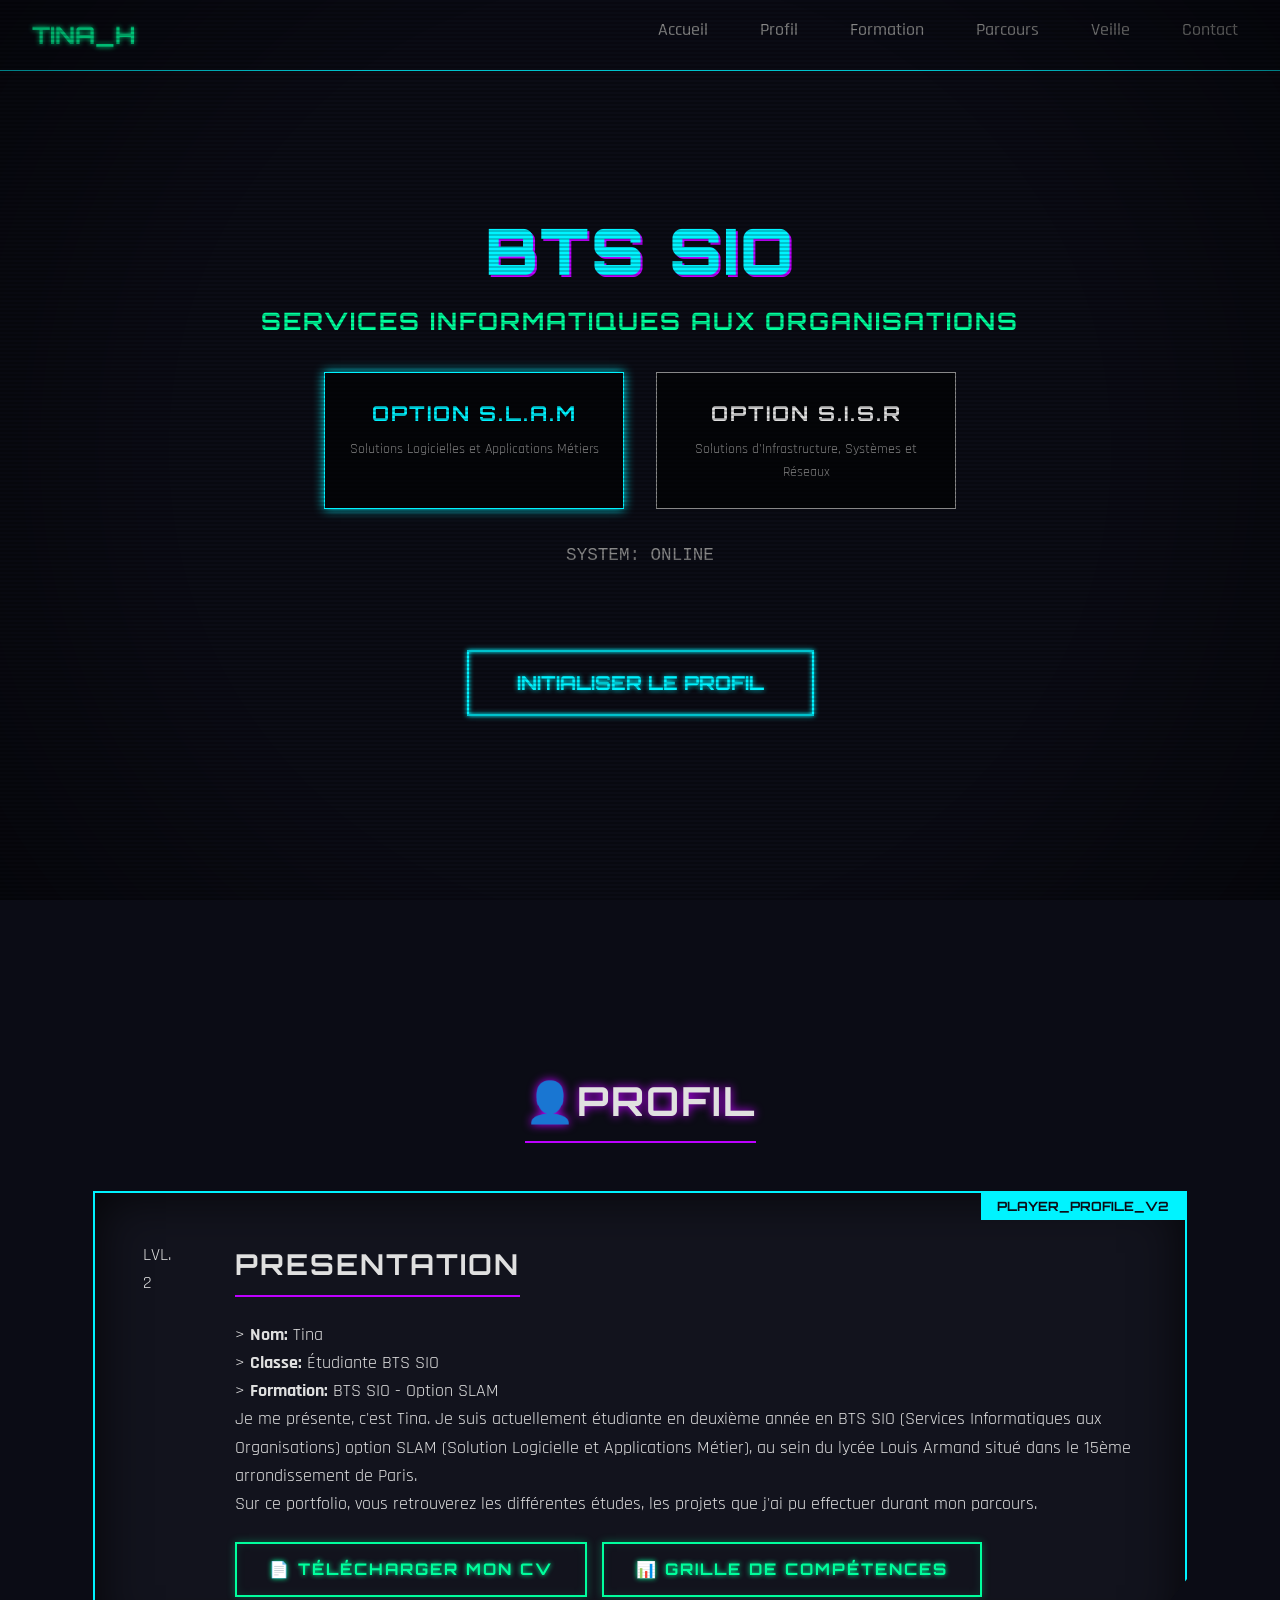
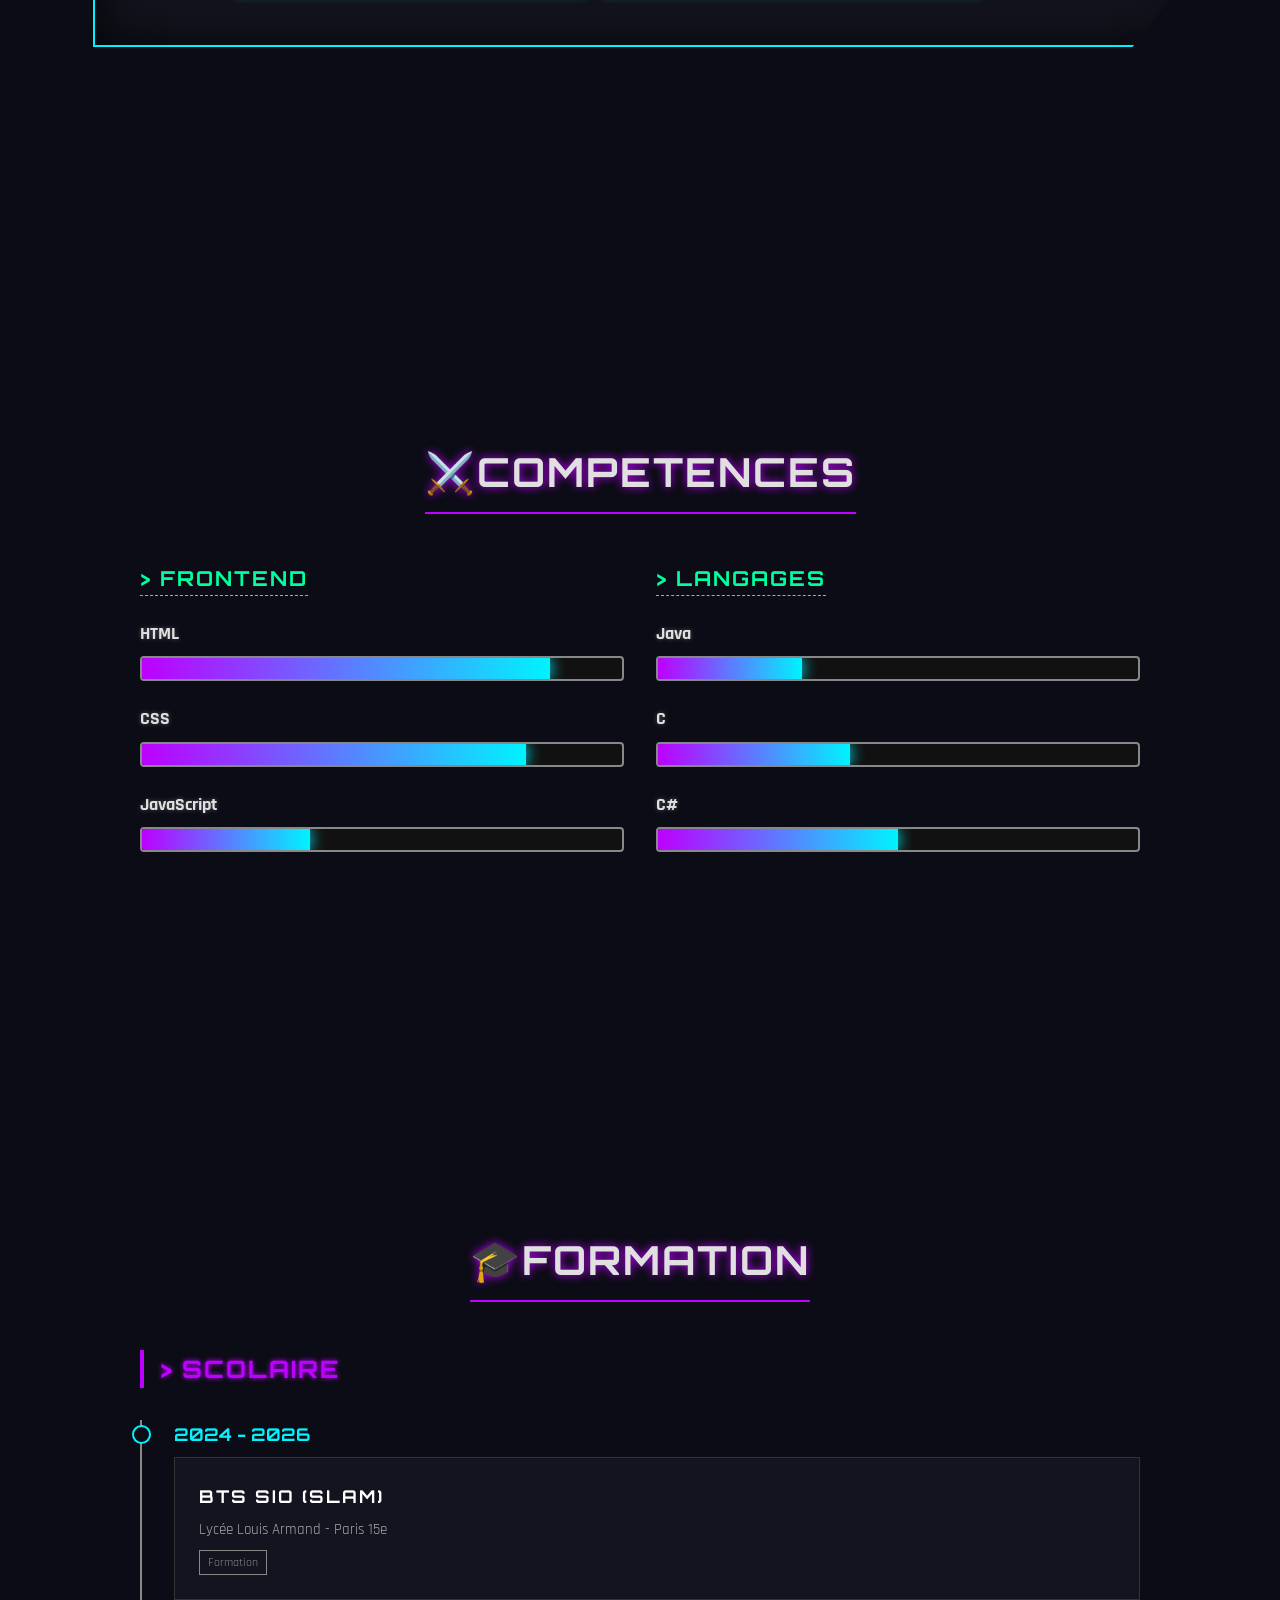
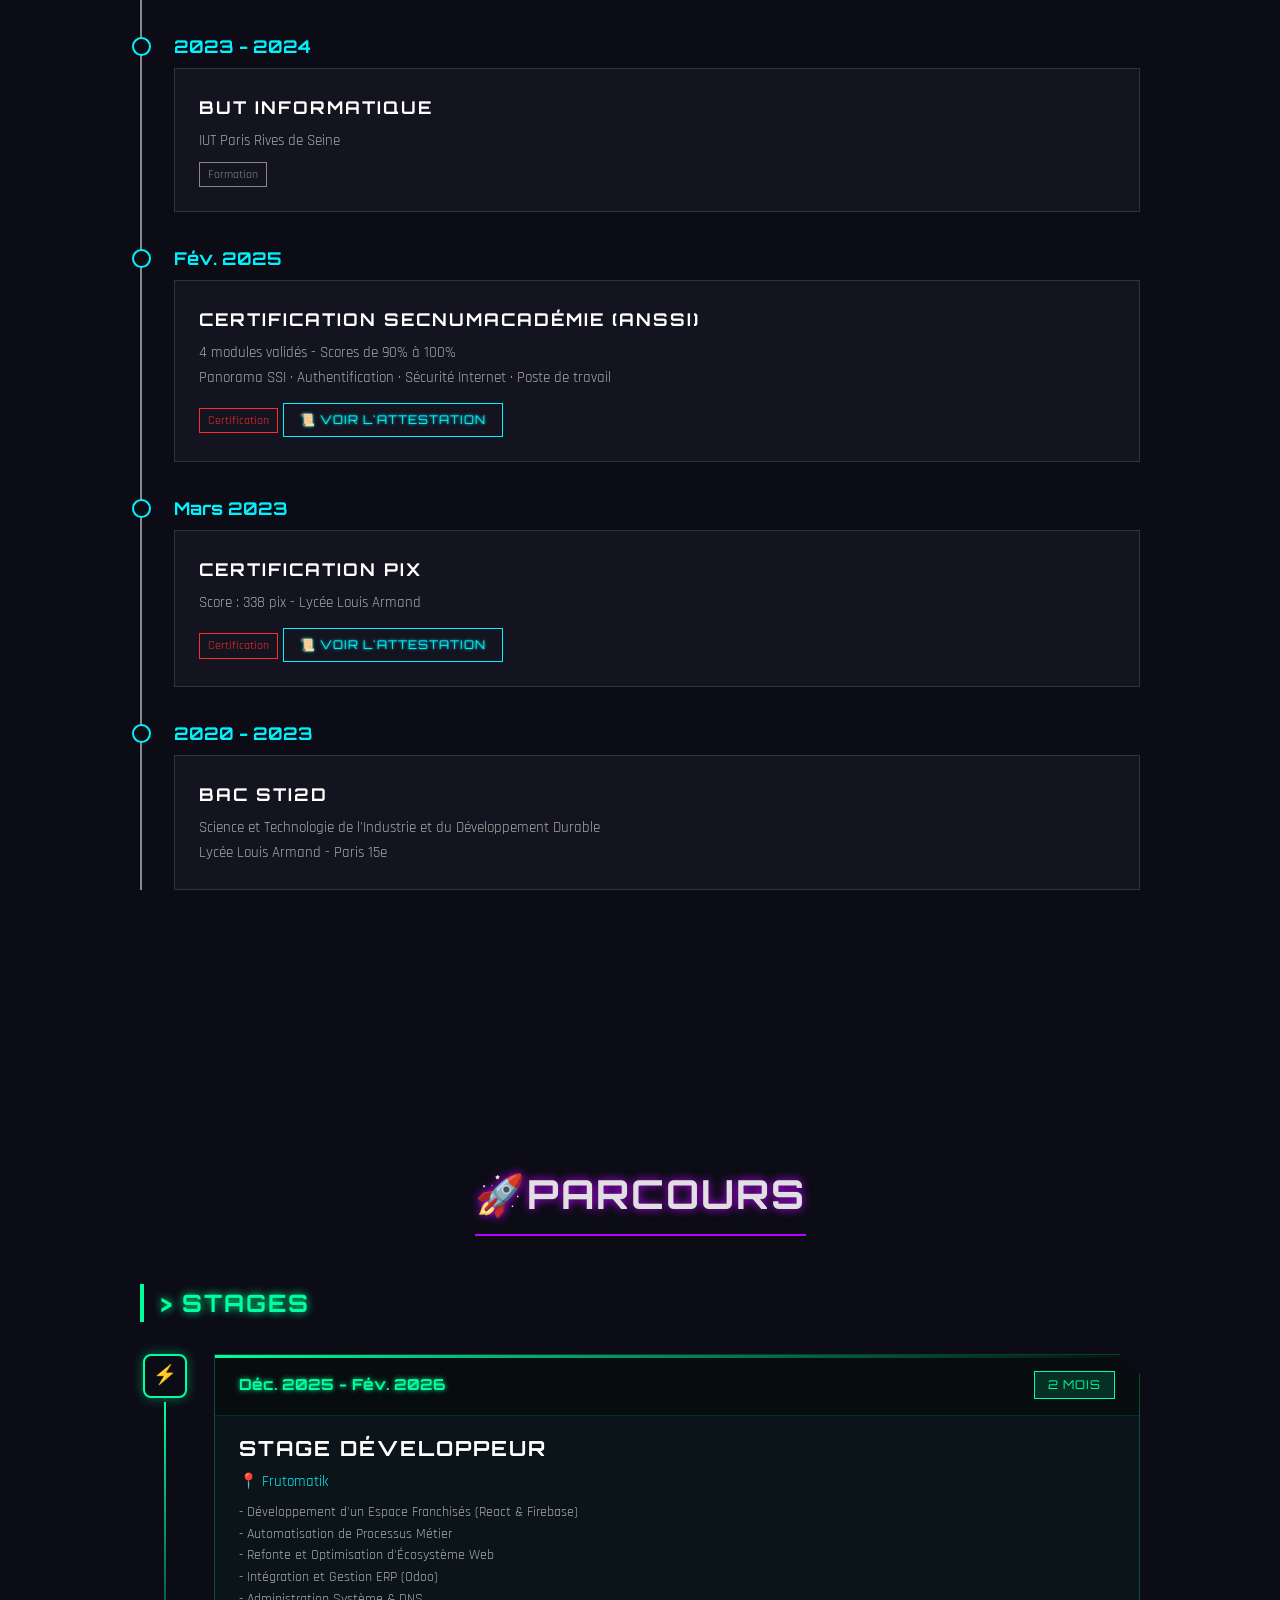
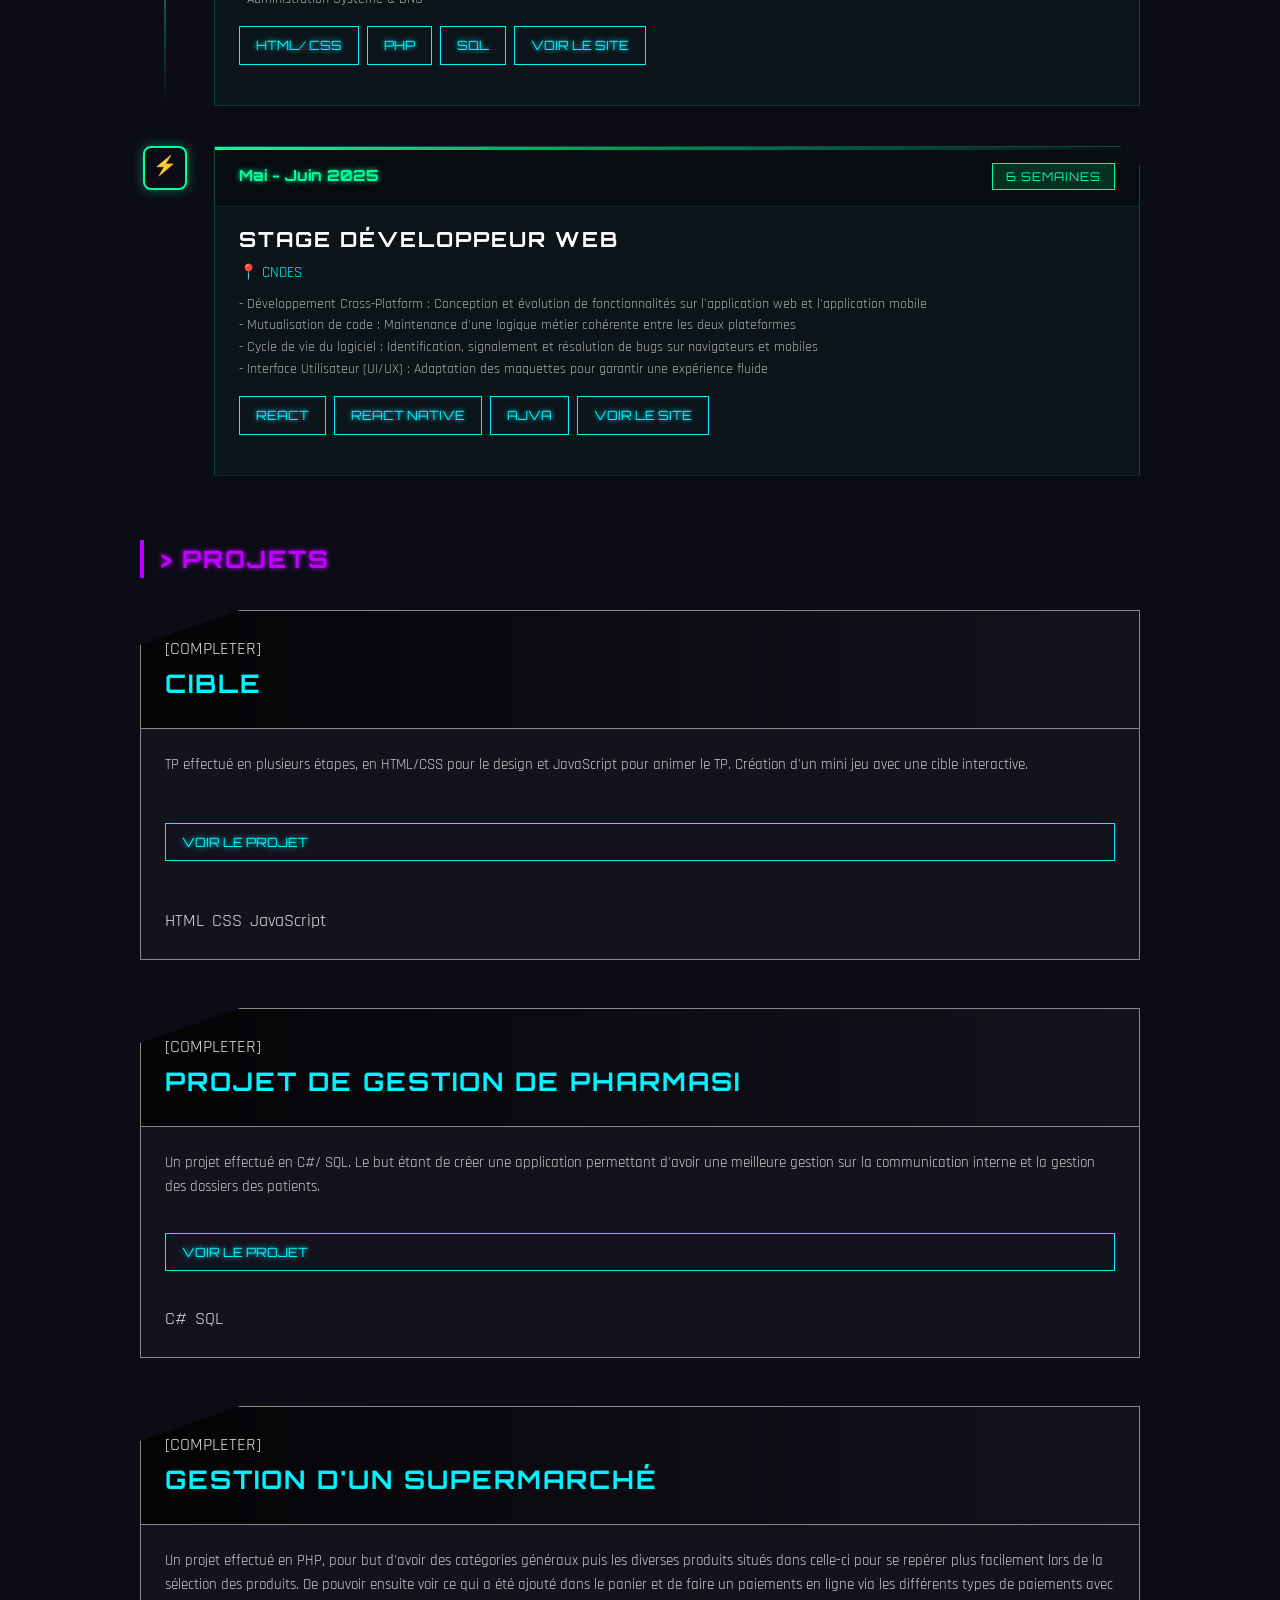
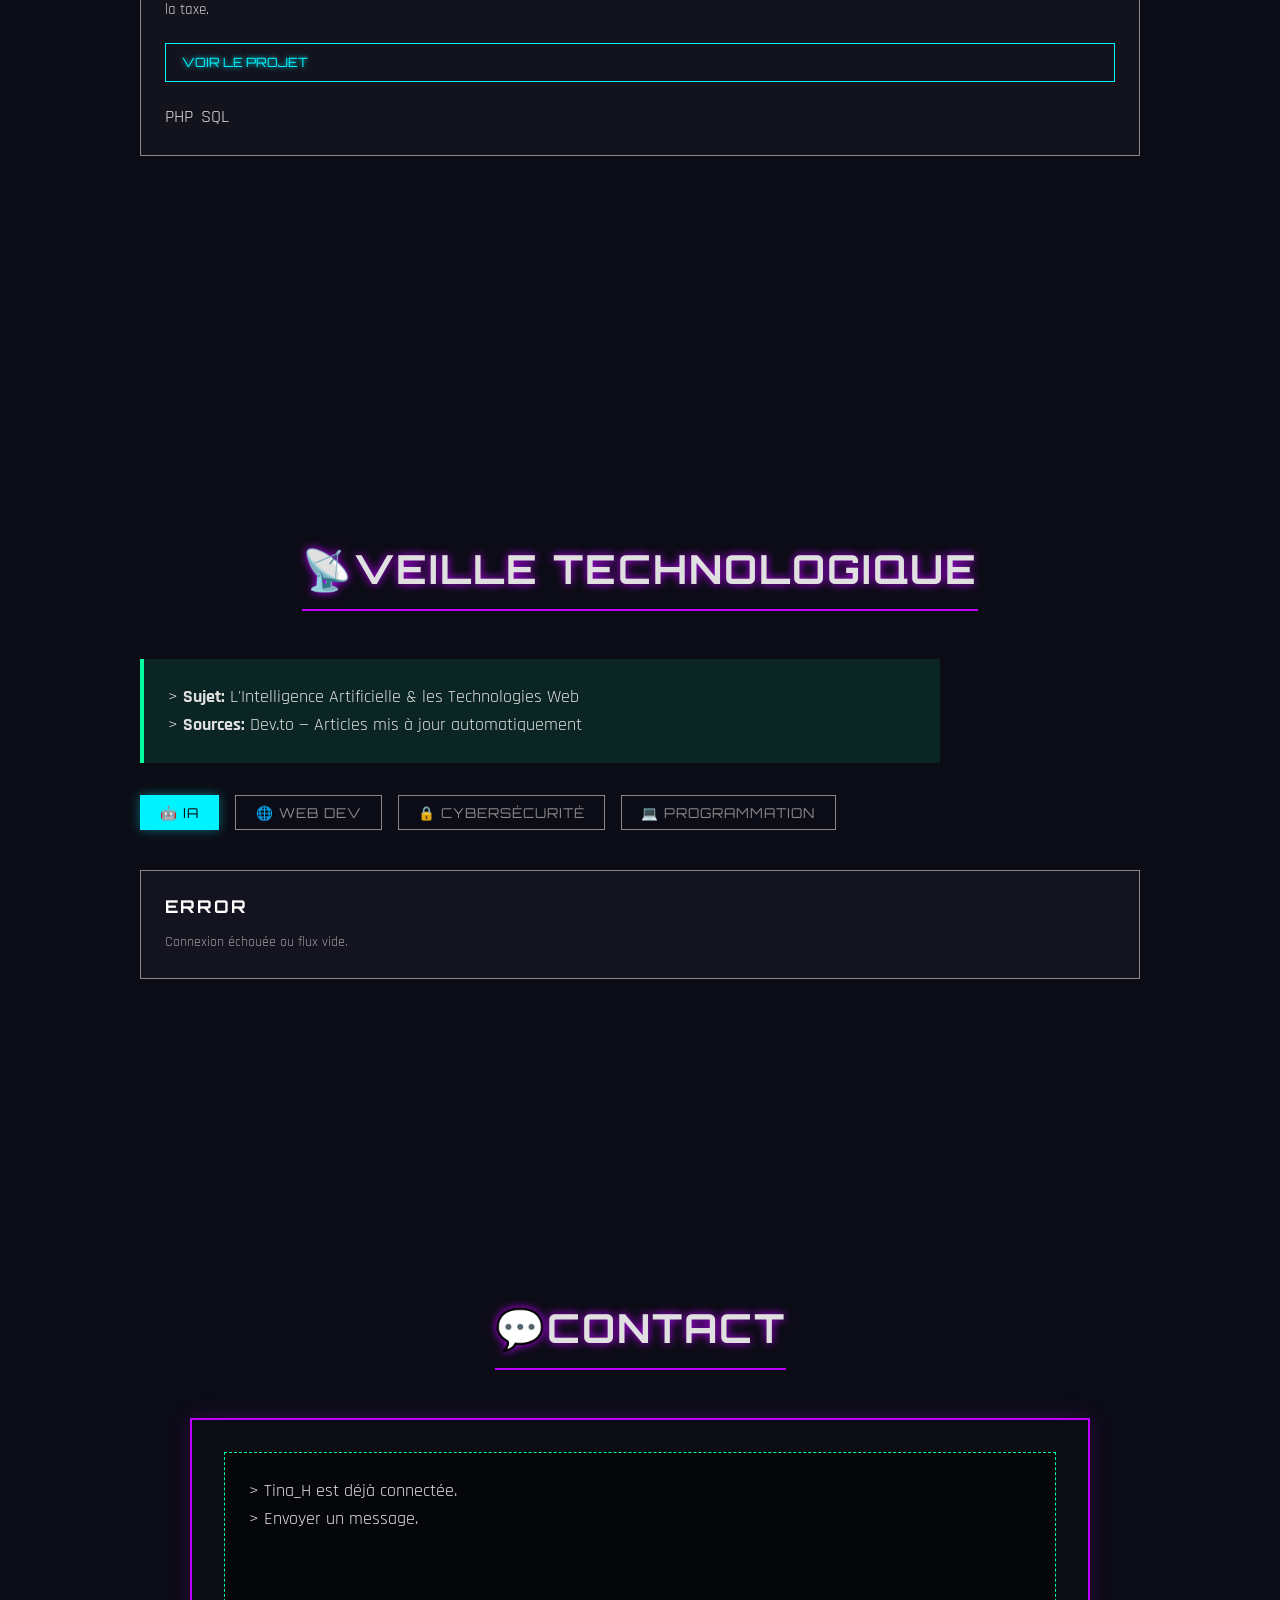
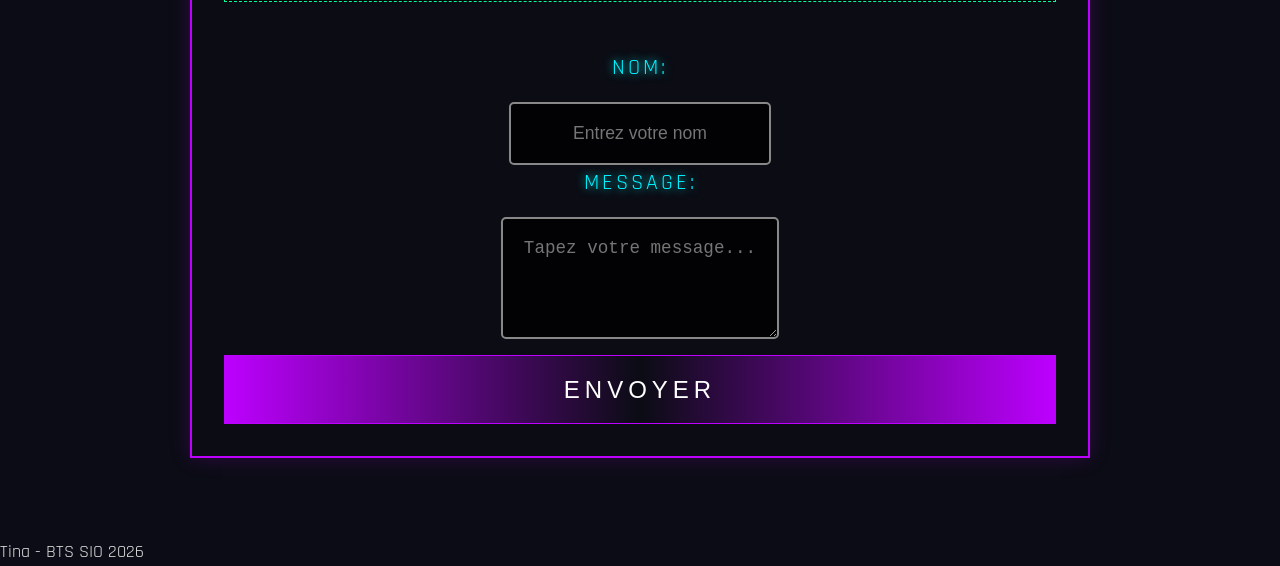
==== commit 81a352cb: "Update index.html changements dates/durée stages" ====
--- a/index.html
+++ b/index.html
@@ -223,7 +223,7 @@
                         <div class="stage-card">
                             <div class="stage-card-header">
                                 <span class="stage-period">Déc. 2025 - Fév. 2026</span>
-                                <span class="stage-badge">3 mois</span>
+                                <span class="stage-badge">2 mois</span>
                             </div>
                             <h4>Stage Développeur</h4>
                             <p class="stage-company">📍 Frutomatik</p>
@@ -249,7 +249,7 @@
                         </div>
                         <div class="stage-card">
                             <div class="stage-card-header">
-                                <span class="stage-period">Mai - Juin 2026</span>
+                                <span class="stage-period">Mai - Juin 2025</span>
                                 <span class="stage-badge">6 semaines</span>
                             </div>
                             <h4>Stage Développeur Web</h4>
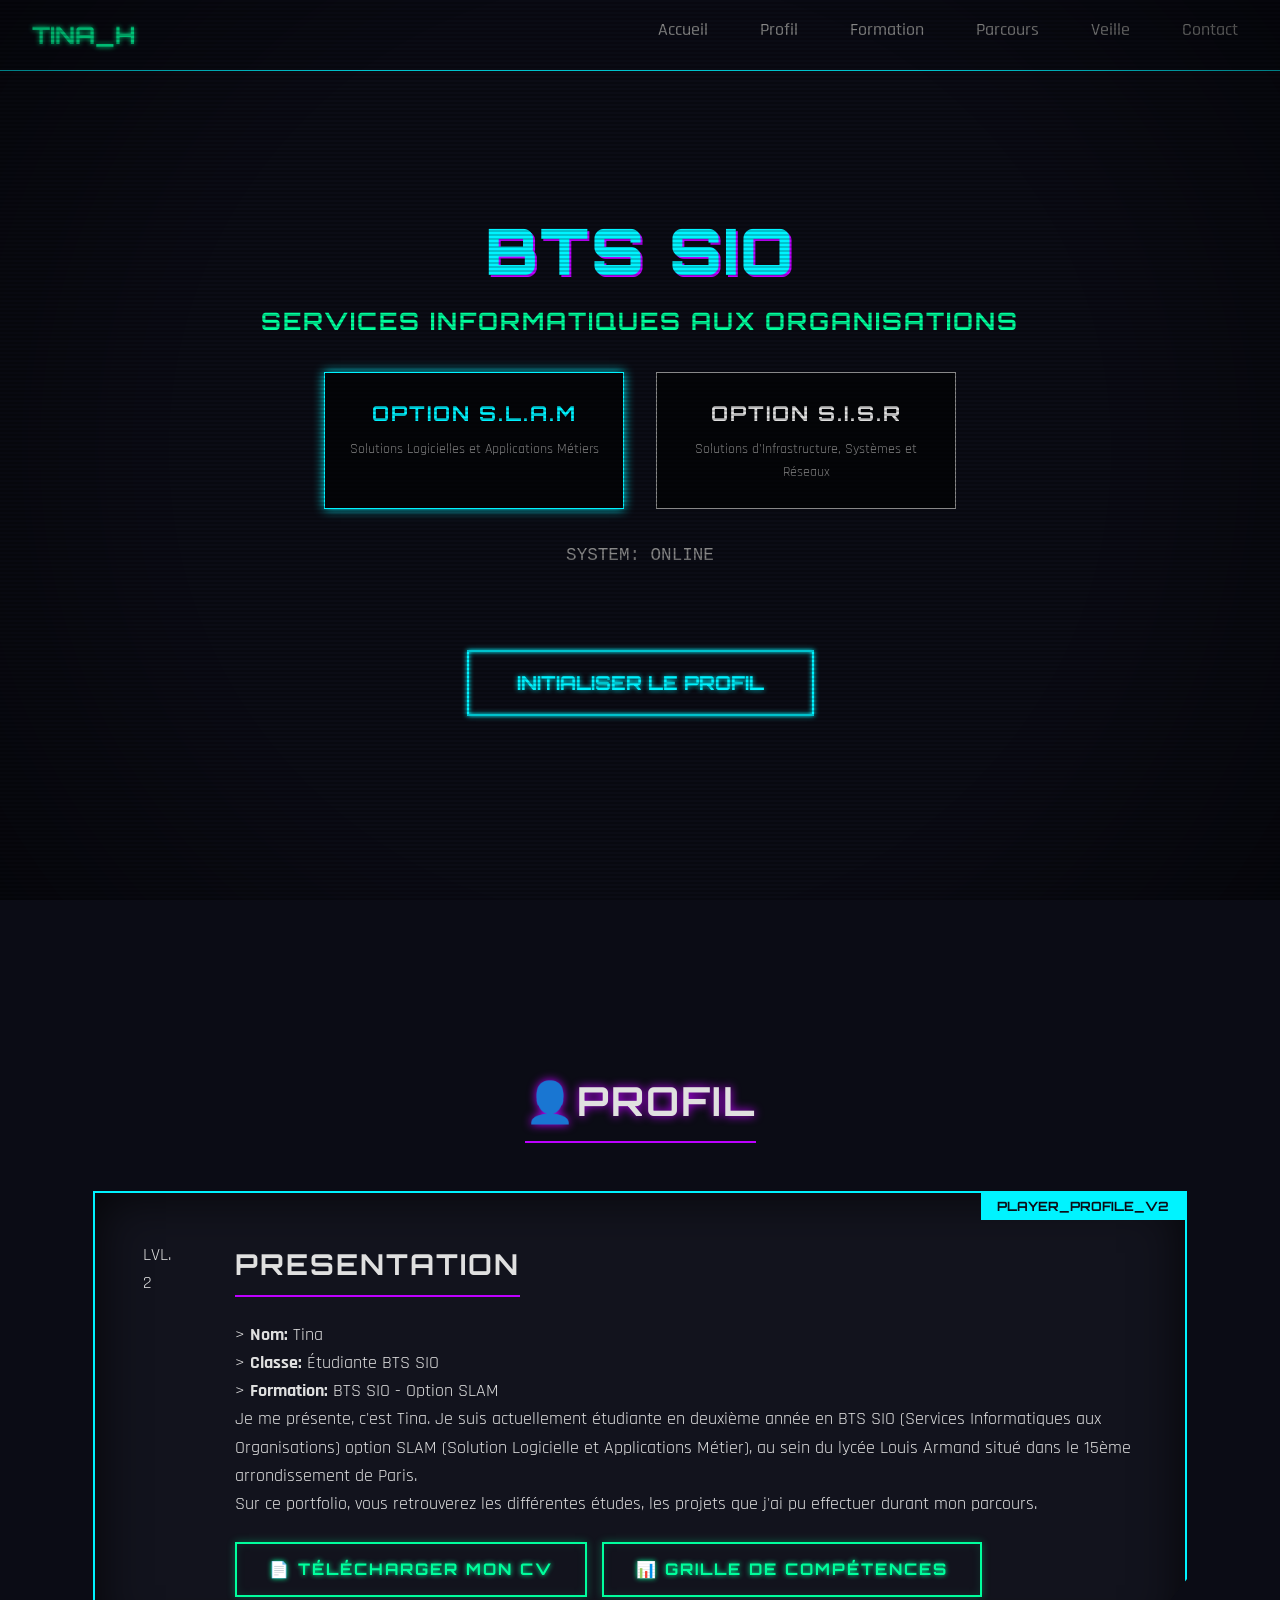
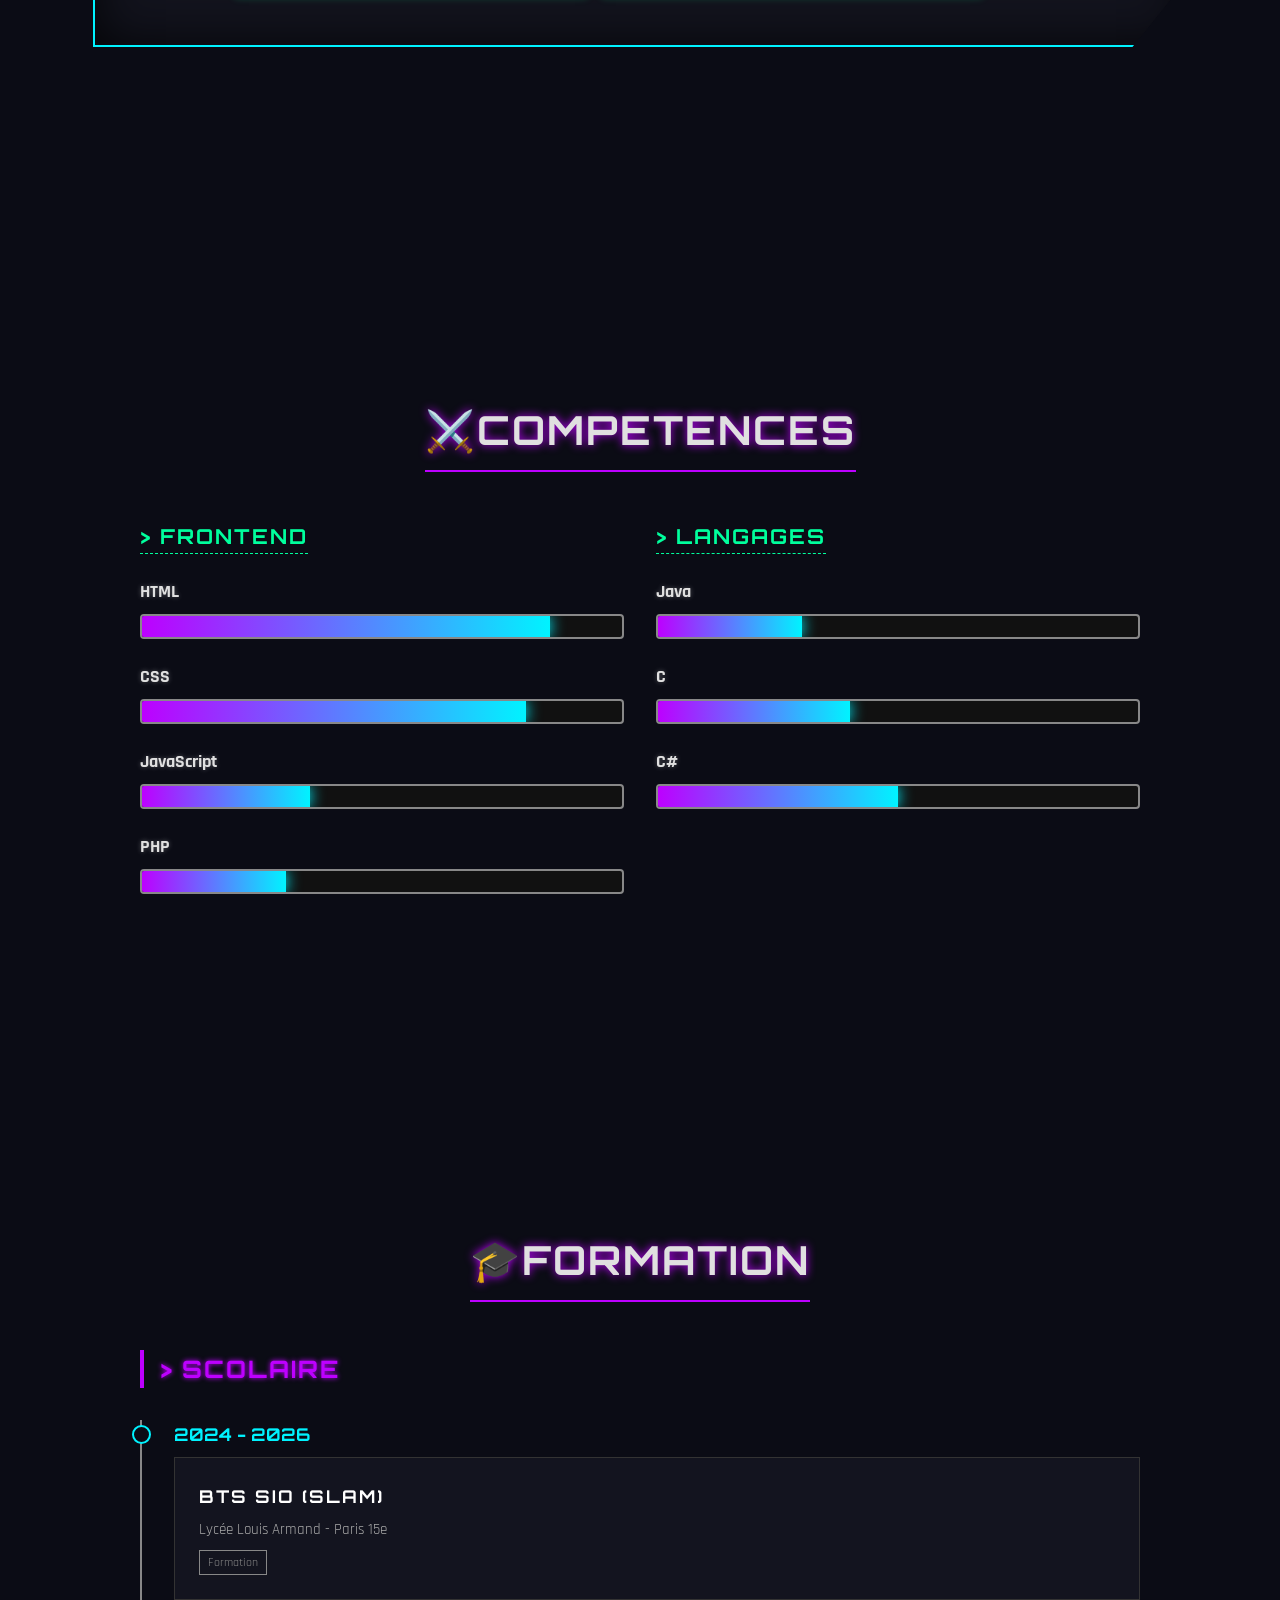
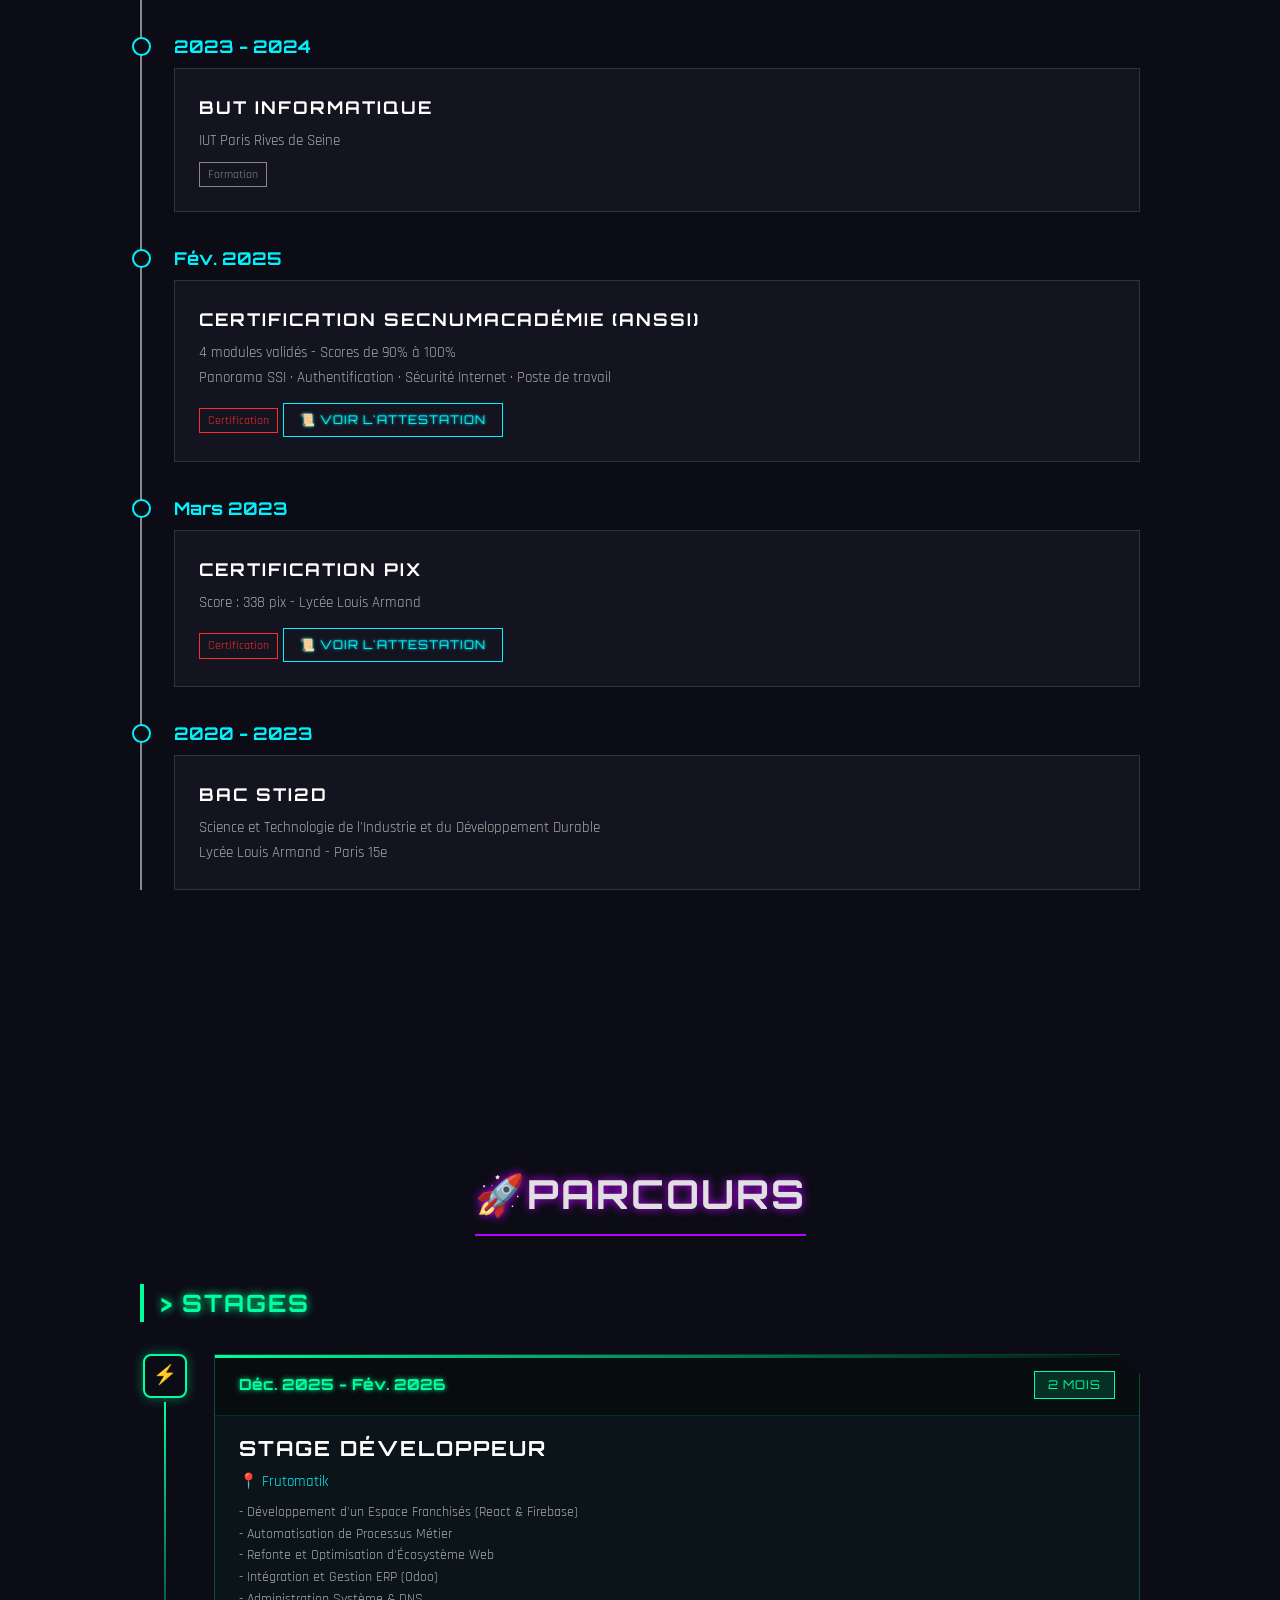
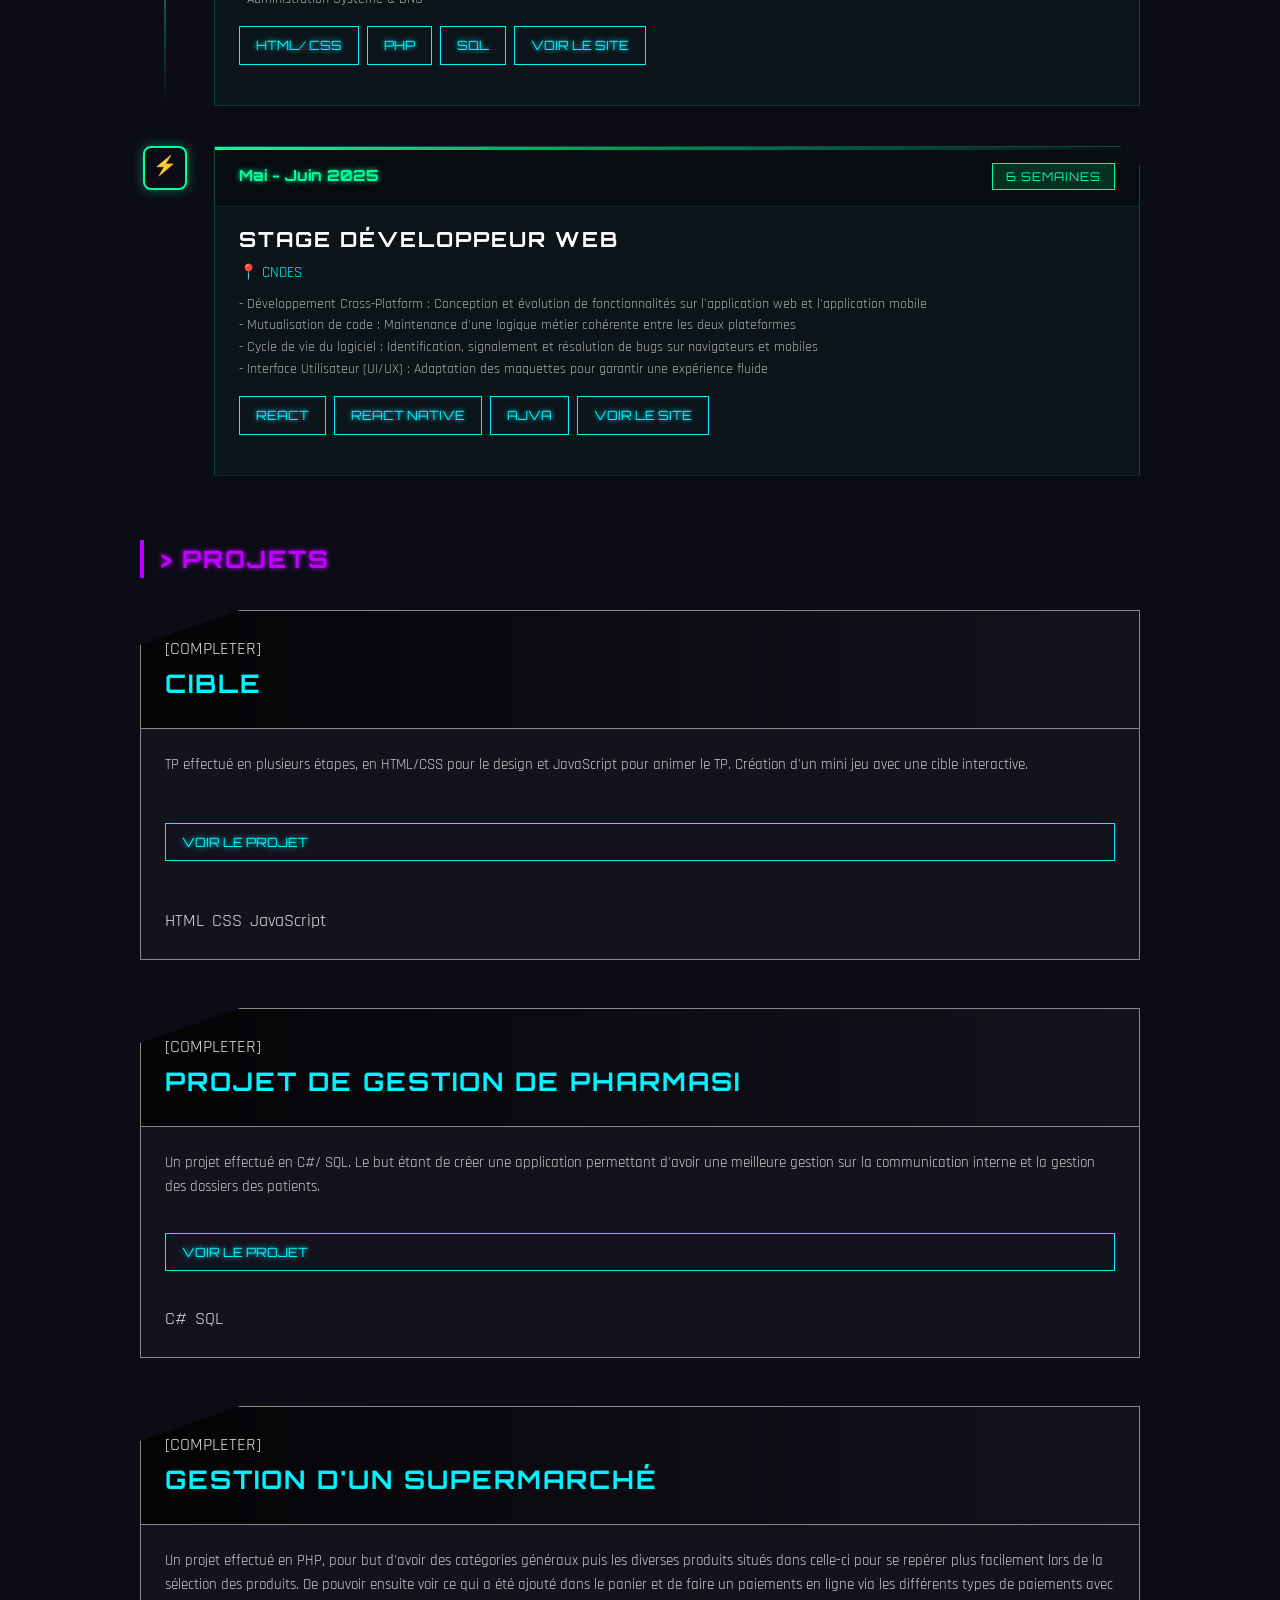
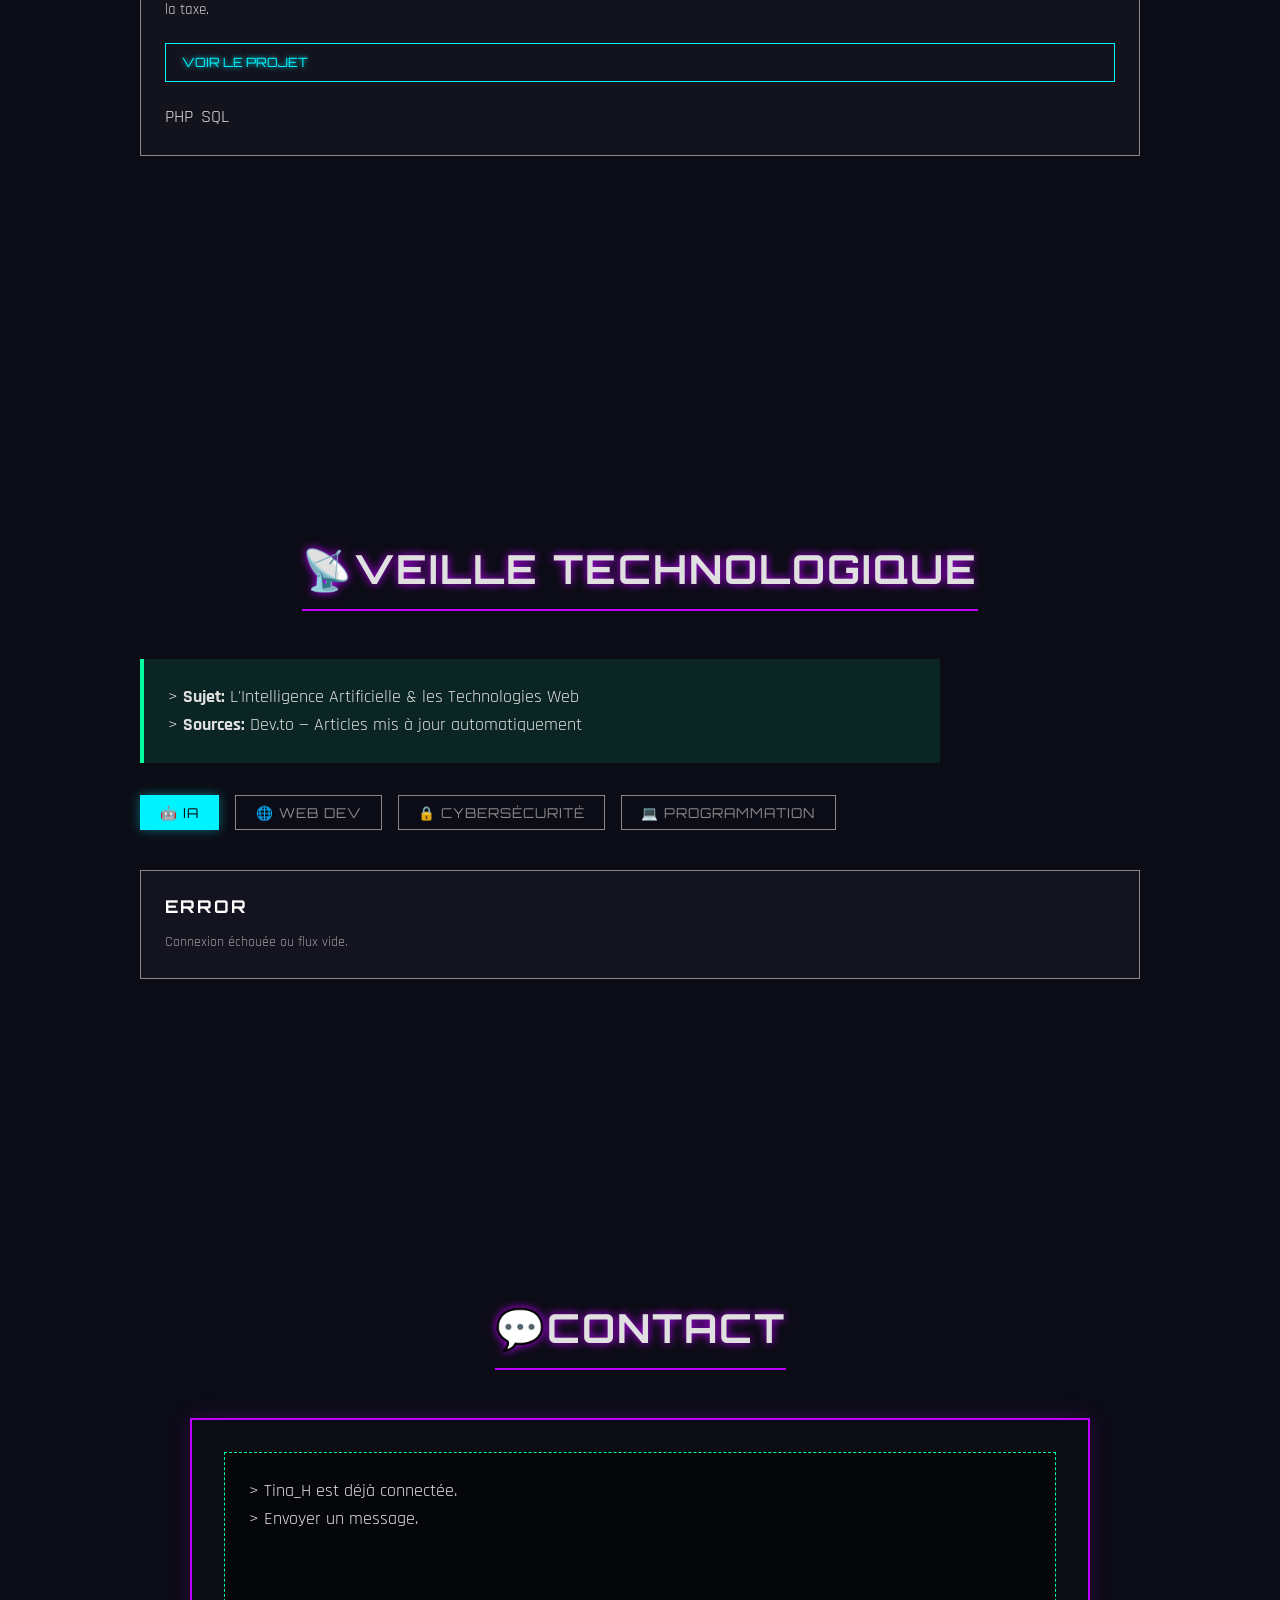
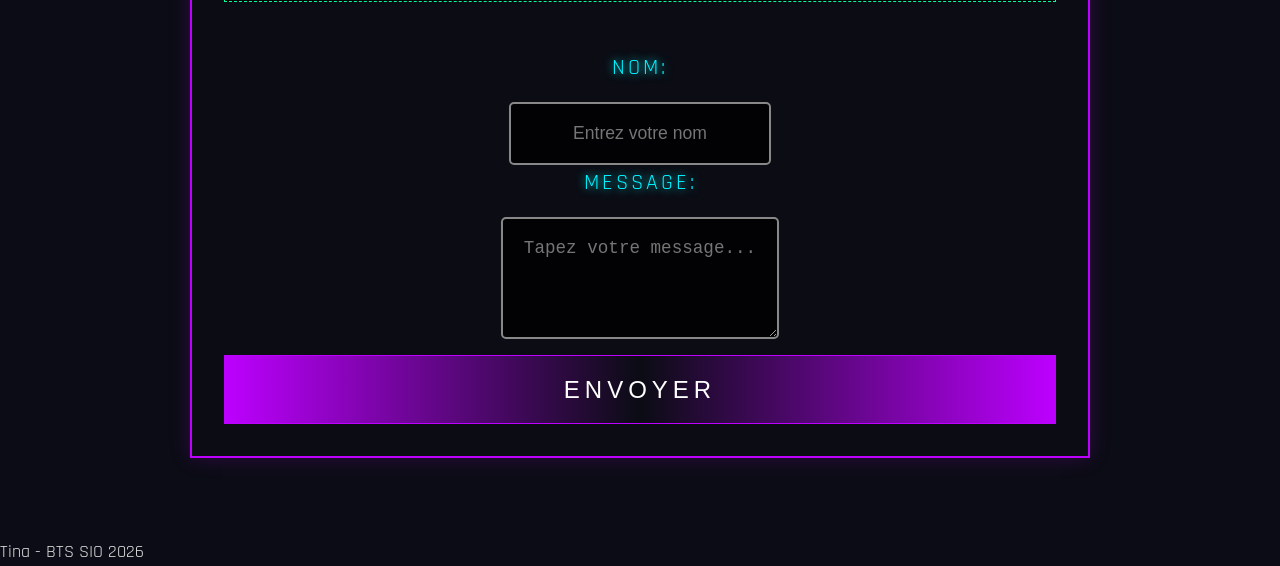
==== commit a74ed0db: "Update index.html ajout php dans comp" ====
--- a/index.html
+++ b/index.html
@@ -117,6 +117,12 @@
                         <label>JavaScript</label>
                         <div class="progress-bar">
                             <div class="fill" style="width: 35%"></div>
+                        </div>
+                    </div>
+                    <div class="skill-bar-container">
+                        <label>PHP</label>
+                        <div class="progress-bar">
+                            <div class="fill" style="width: 30%"></div>
                         </div>
                     </div>
                 </div>
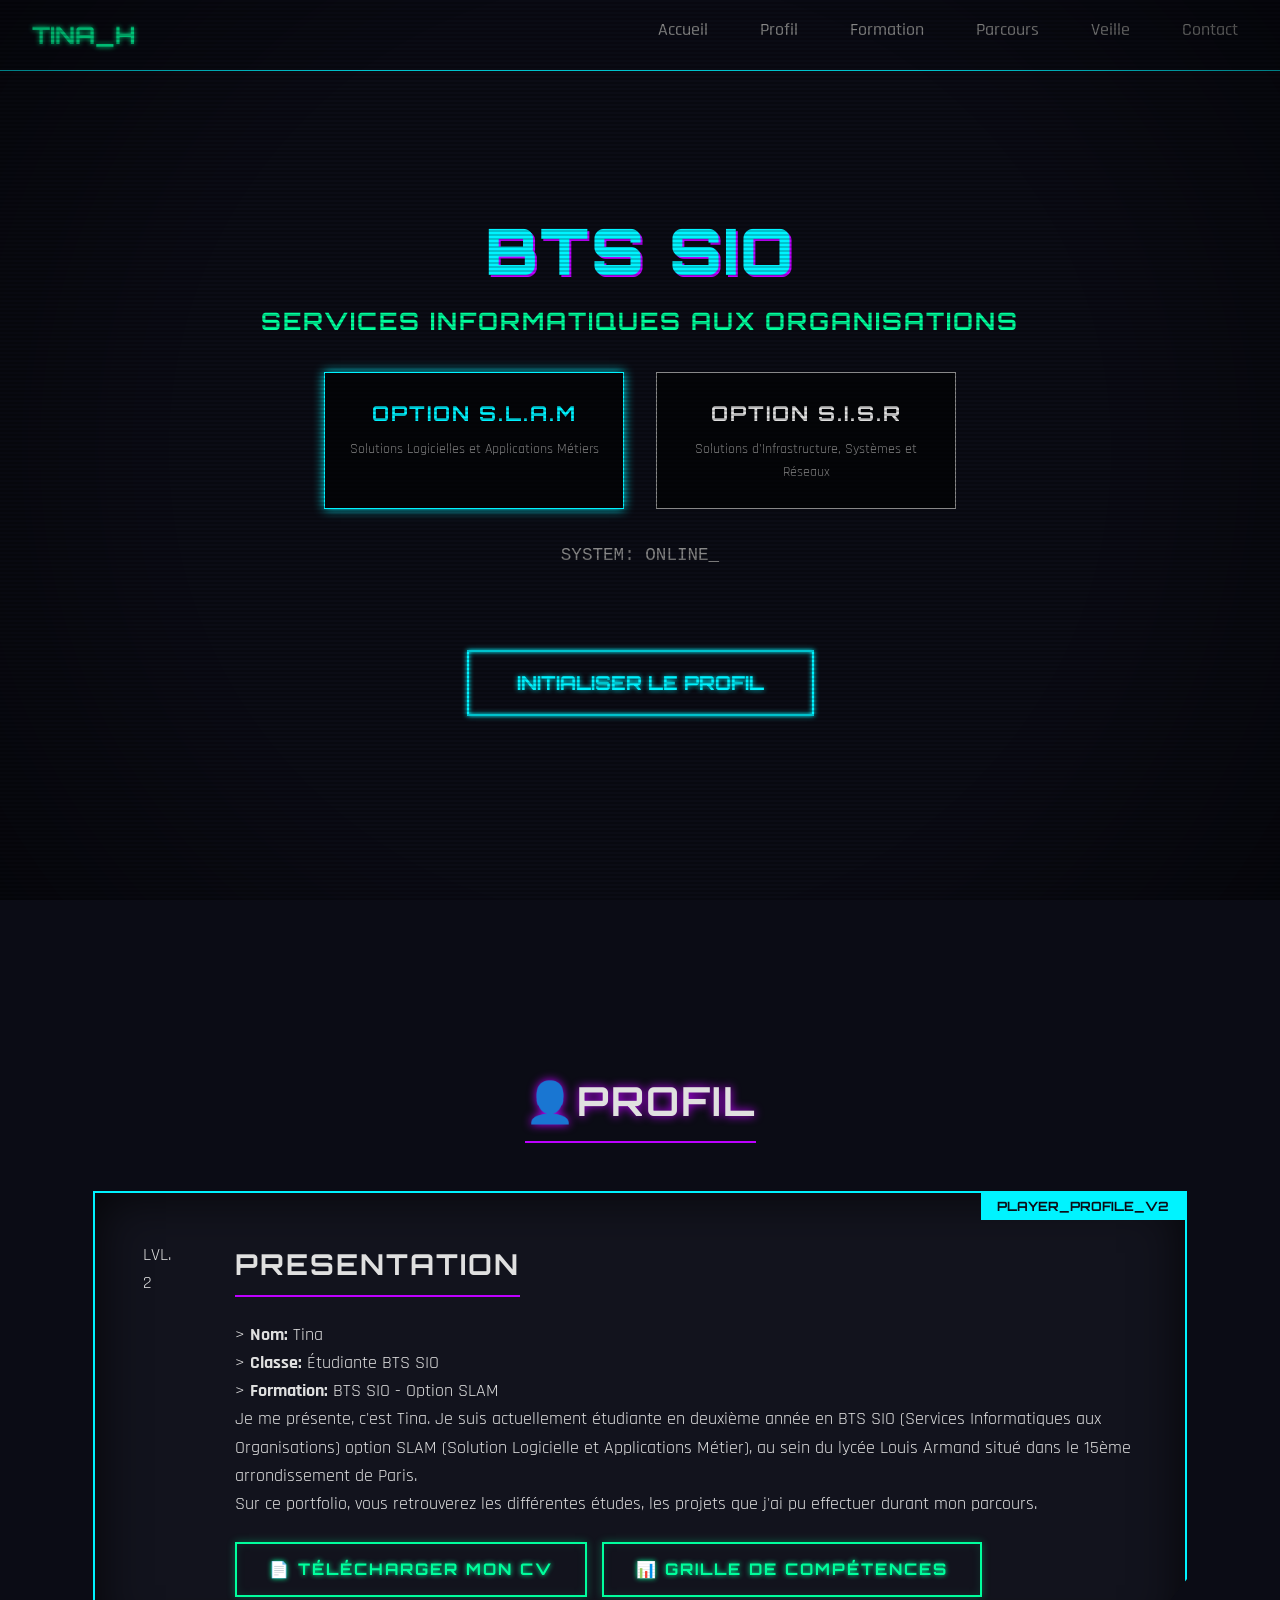
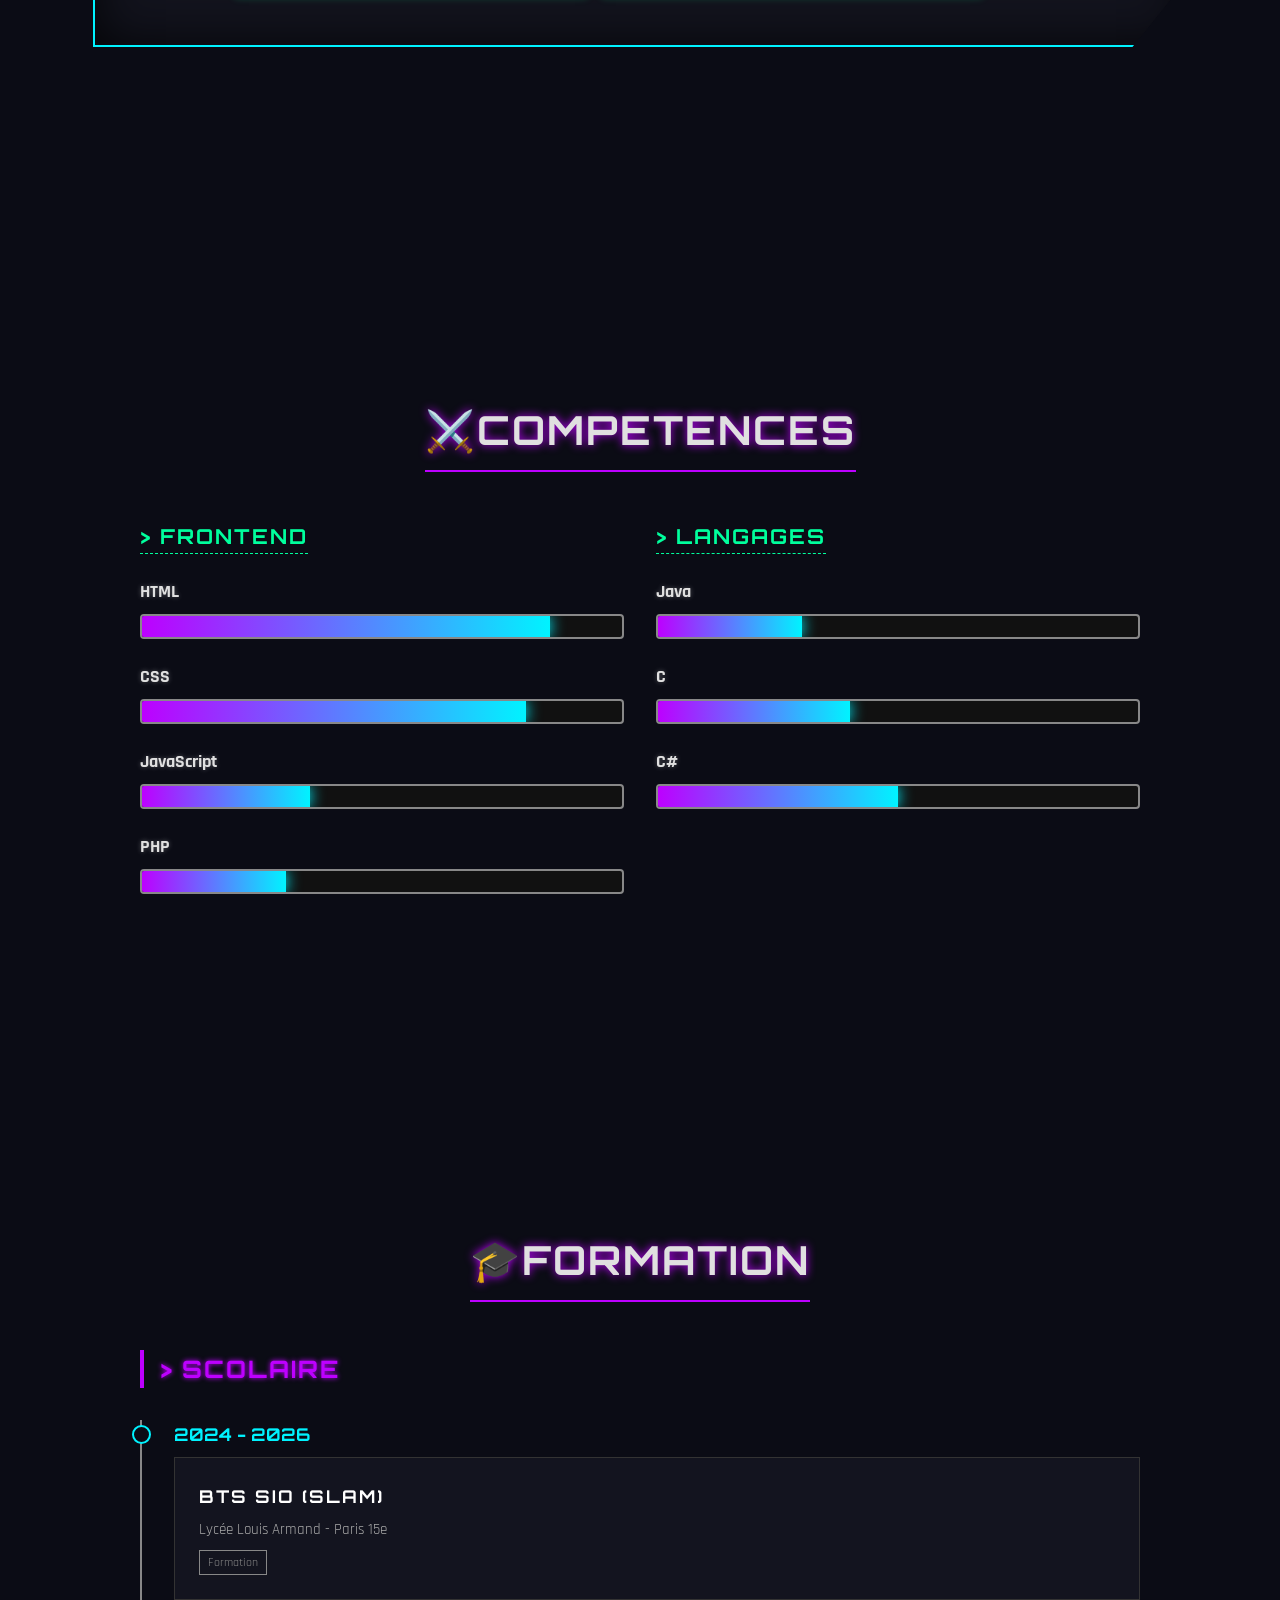
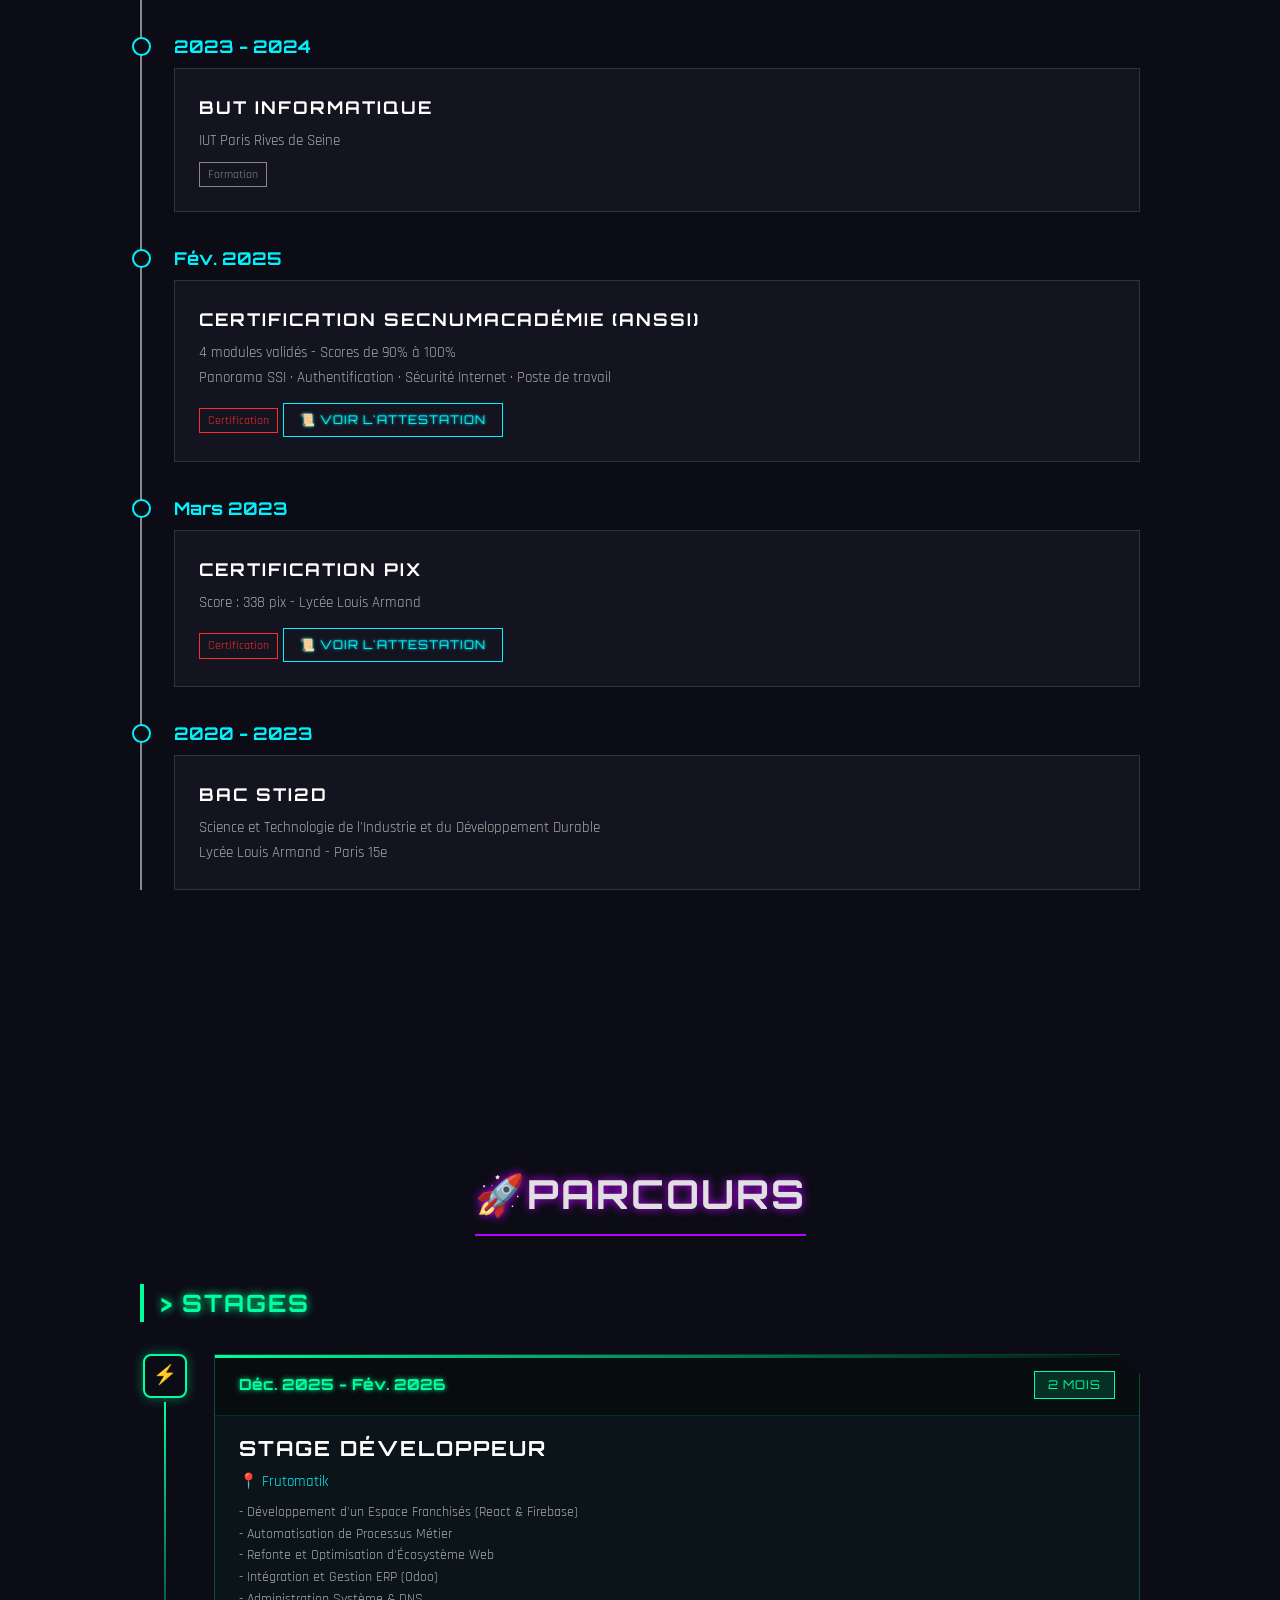
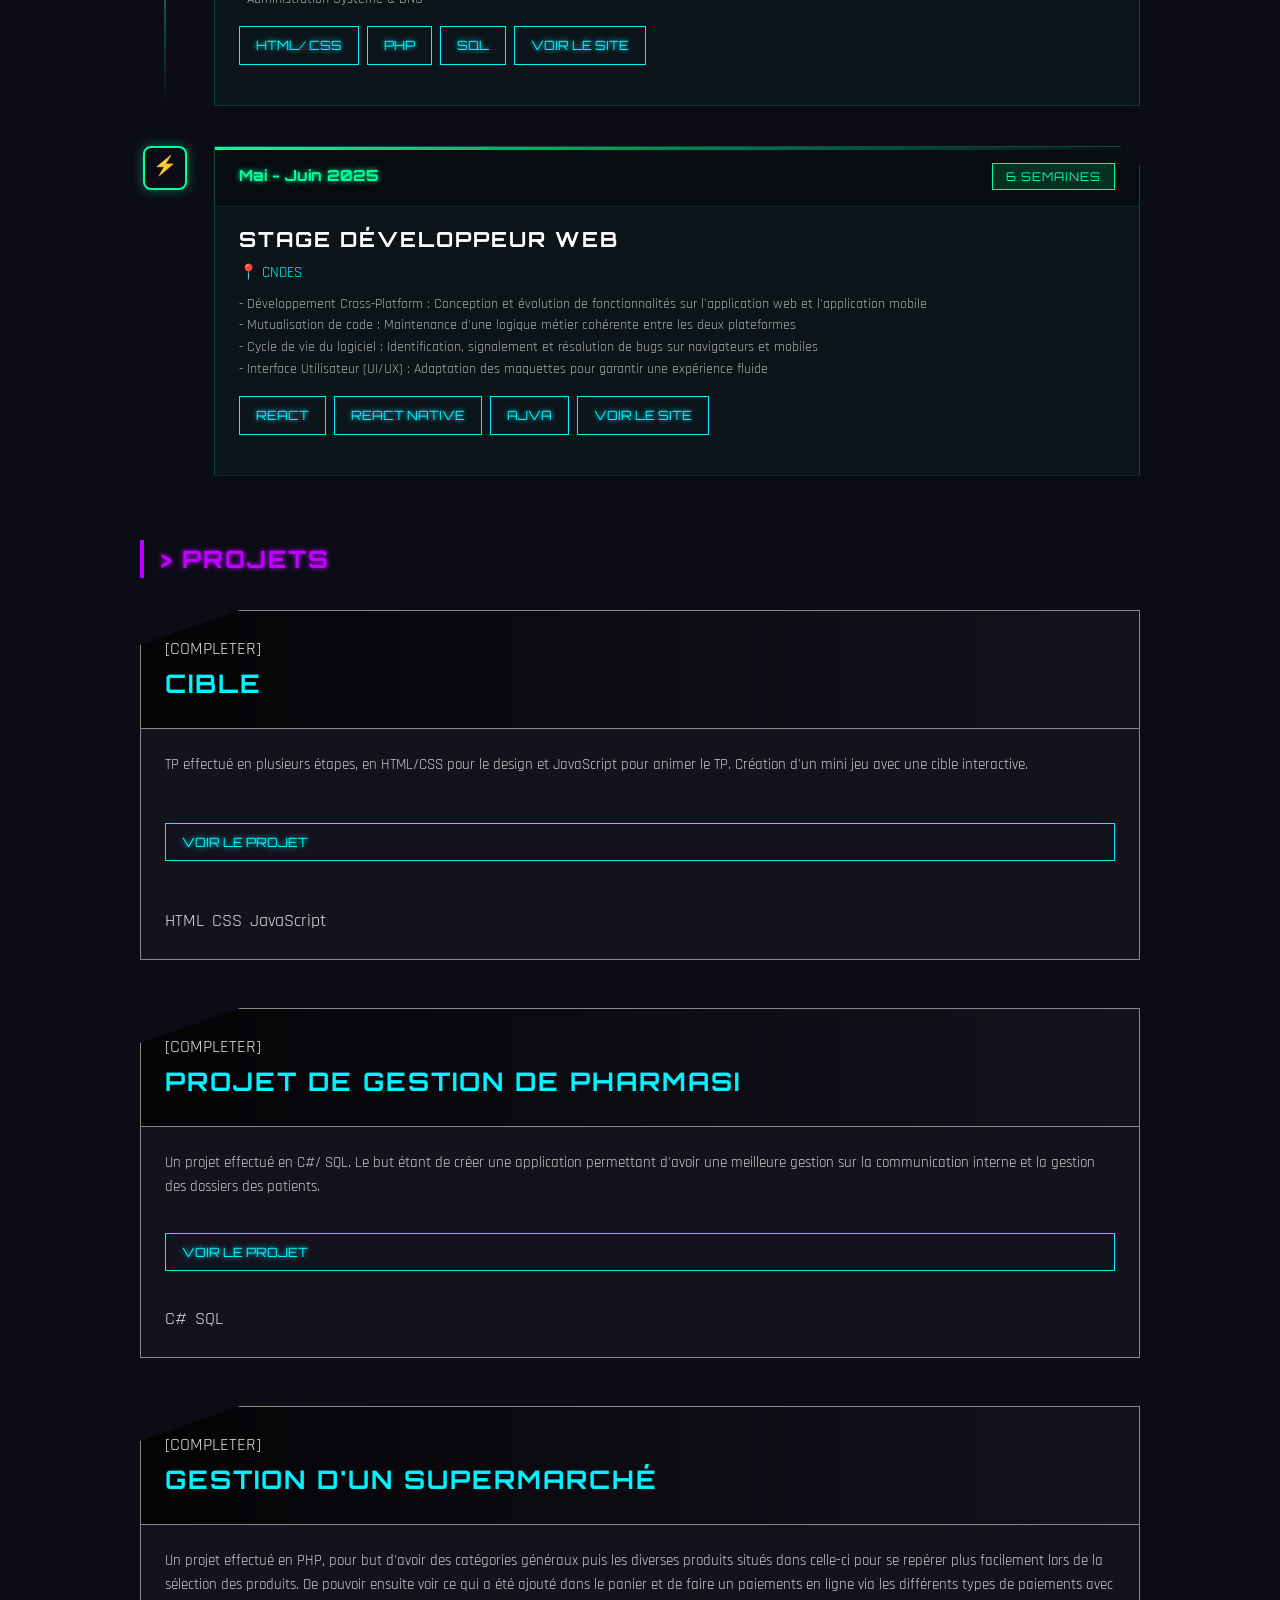
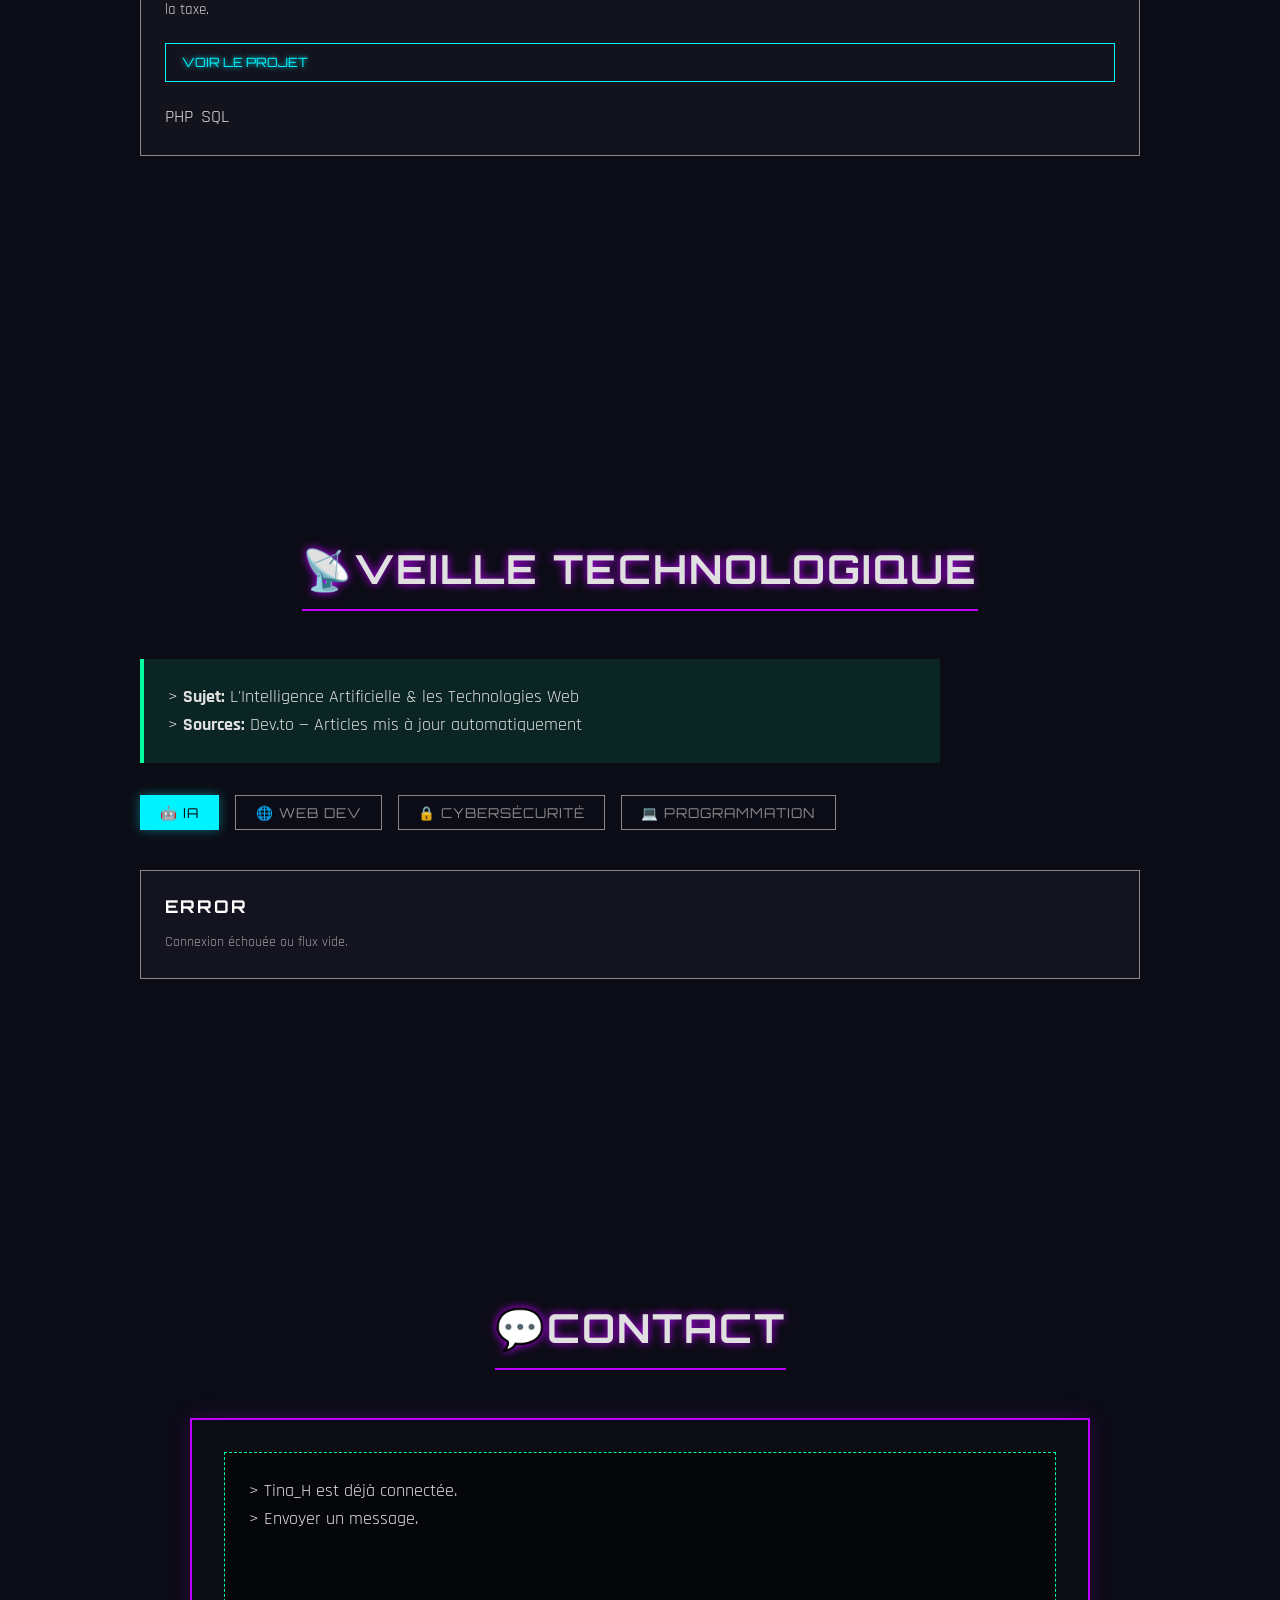
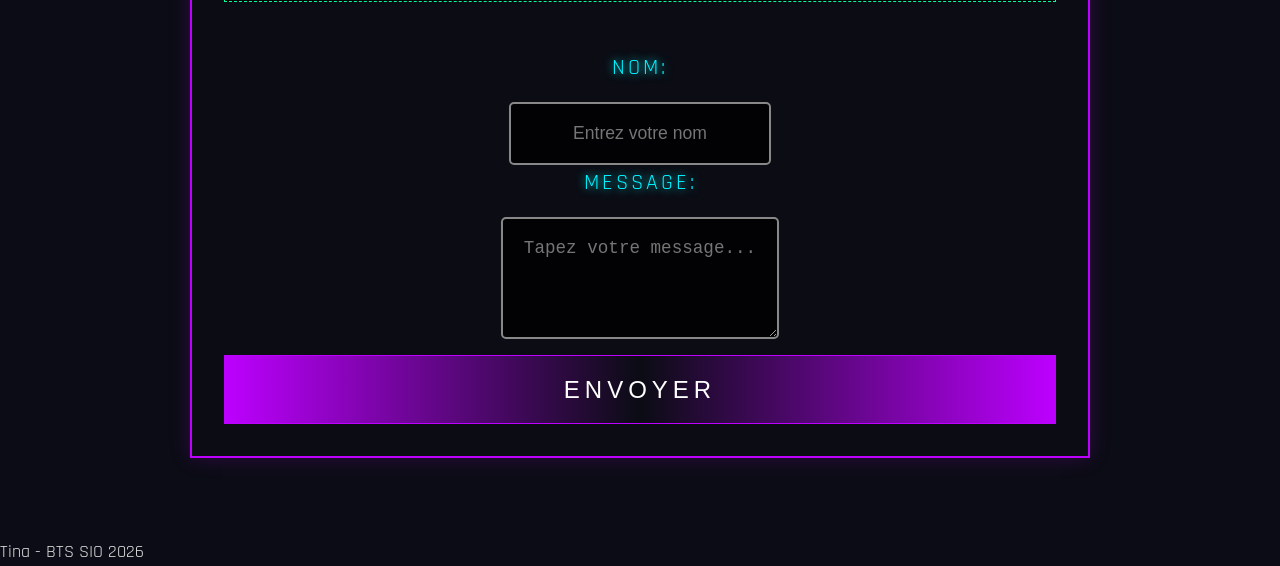
==== commit e0d0272c: "Update index.html" ====
--- a/index.html
+++ b/index.html
@@ -292,7 +292,7 @@
                         <div class="quest-body">
                             <p>TP effectué en plusieurs étapes, en HTML/CSS pour le design et JavaScript pour animer le
                                 TP. Création d'un mini jeu avec une cible interactive.</p>
-                            <a href="assets/cible/cible.html" class="btn-quest link-btn">VOIR LE PROJET</a>
+                            <a href="assets/cible/index.html" class="btn-quest link-btn">VOIR LE PROJET</a>
                             <div class="tech-tags"><span>HTML</span><span>CSS</span><span>JavaScript</span></div>
                         </div>
                     </div>
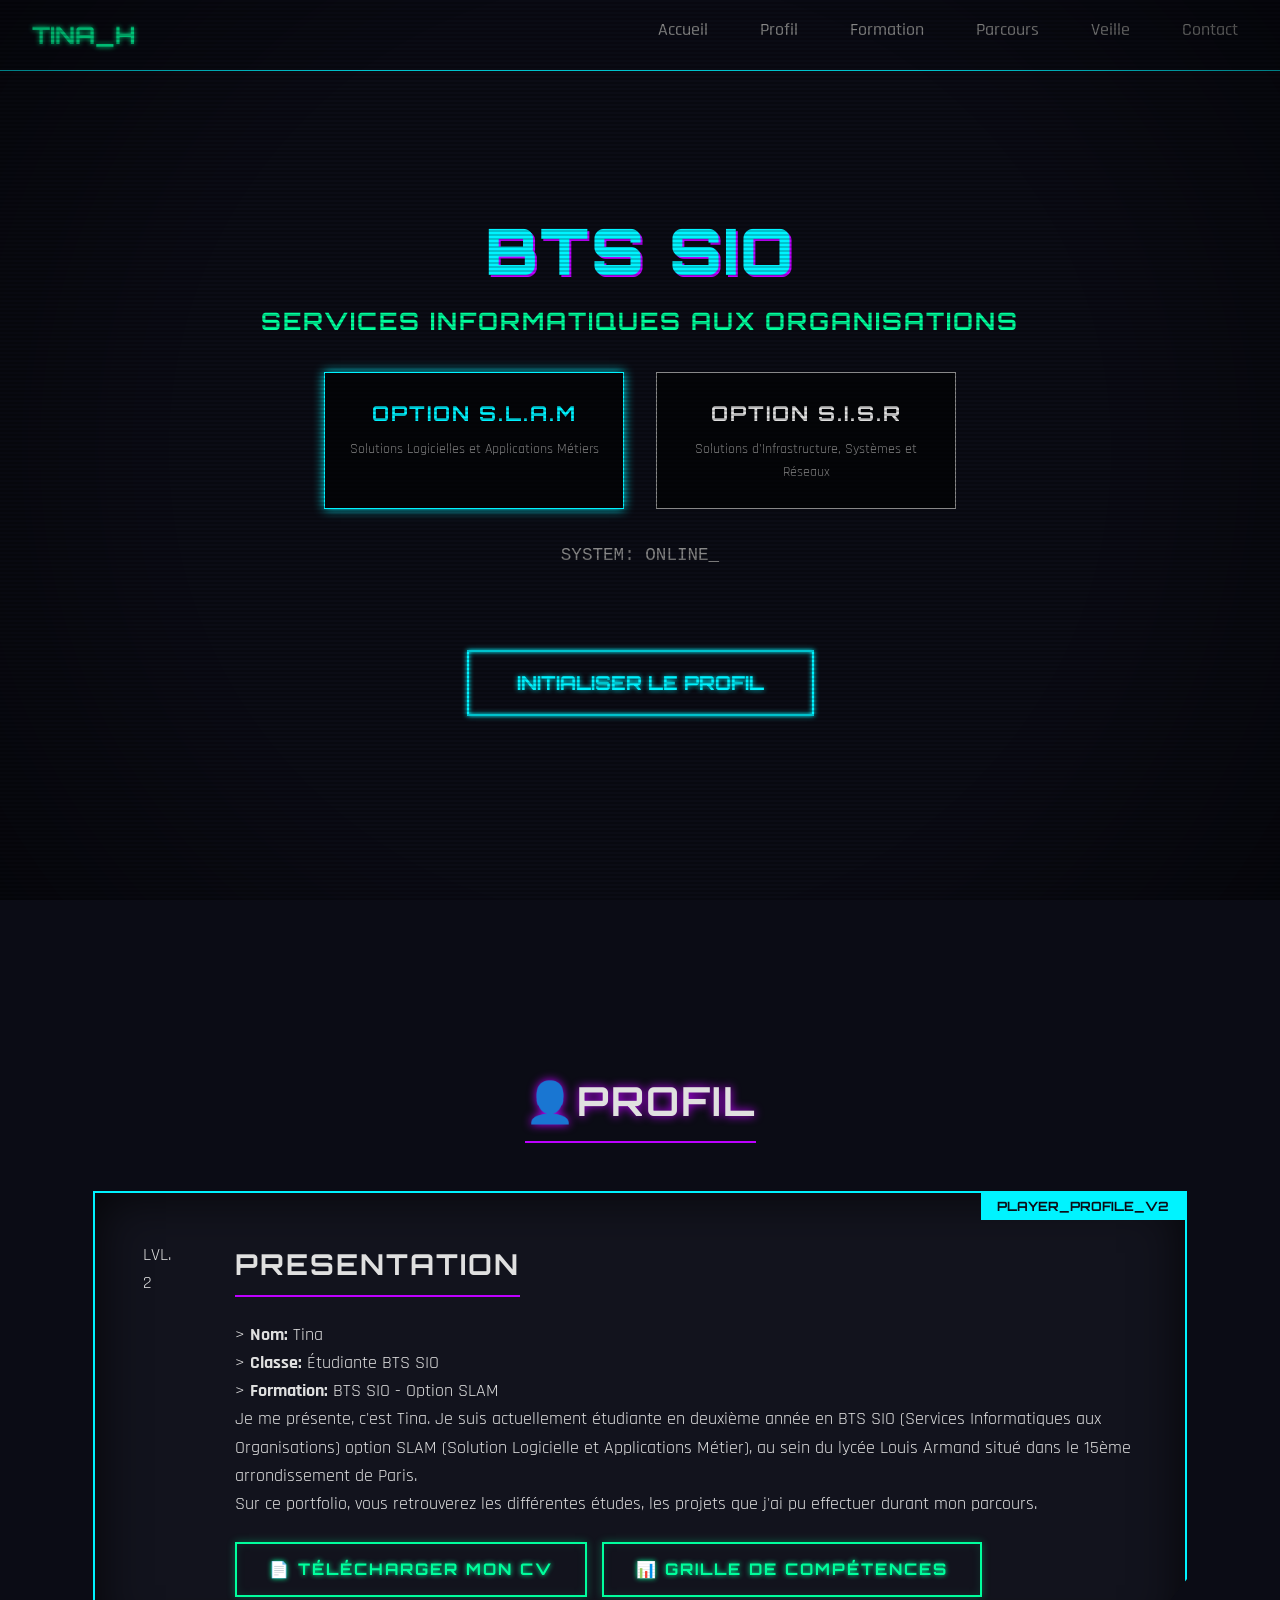
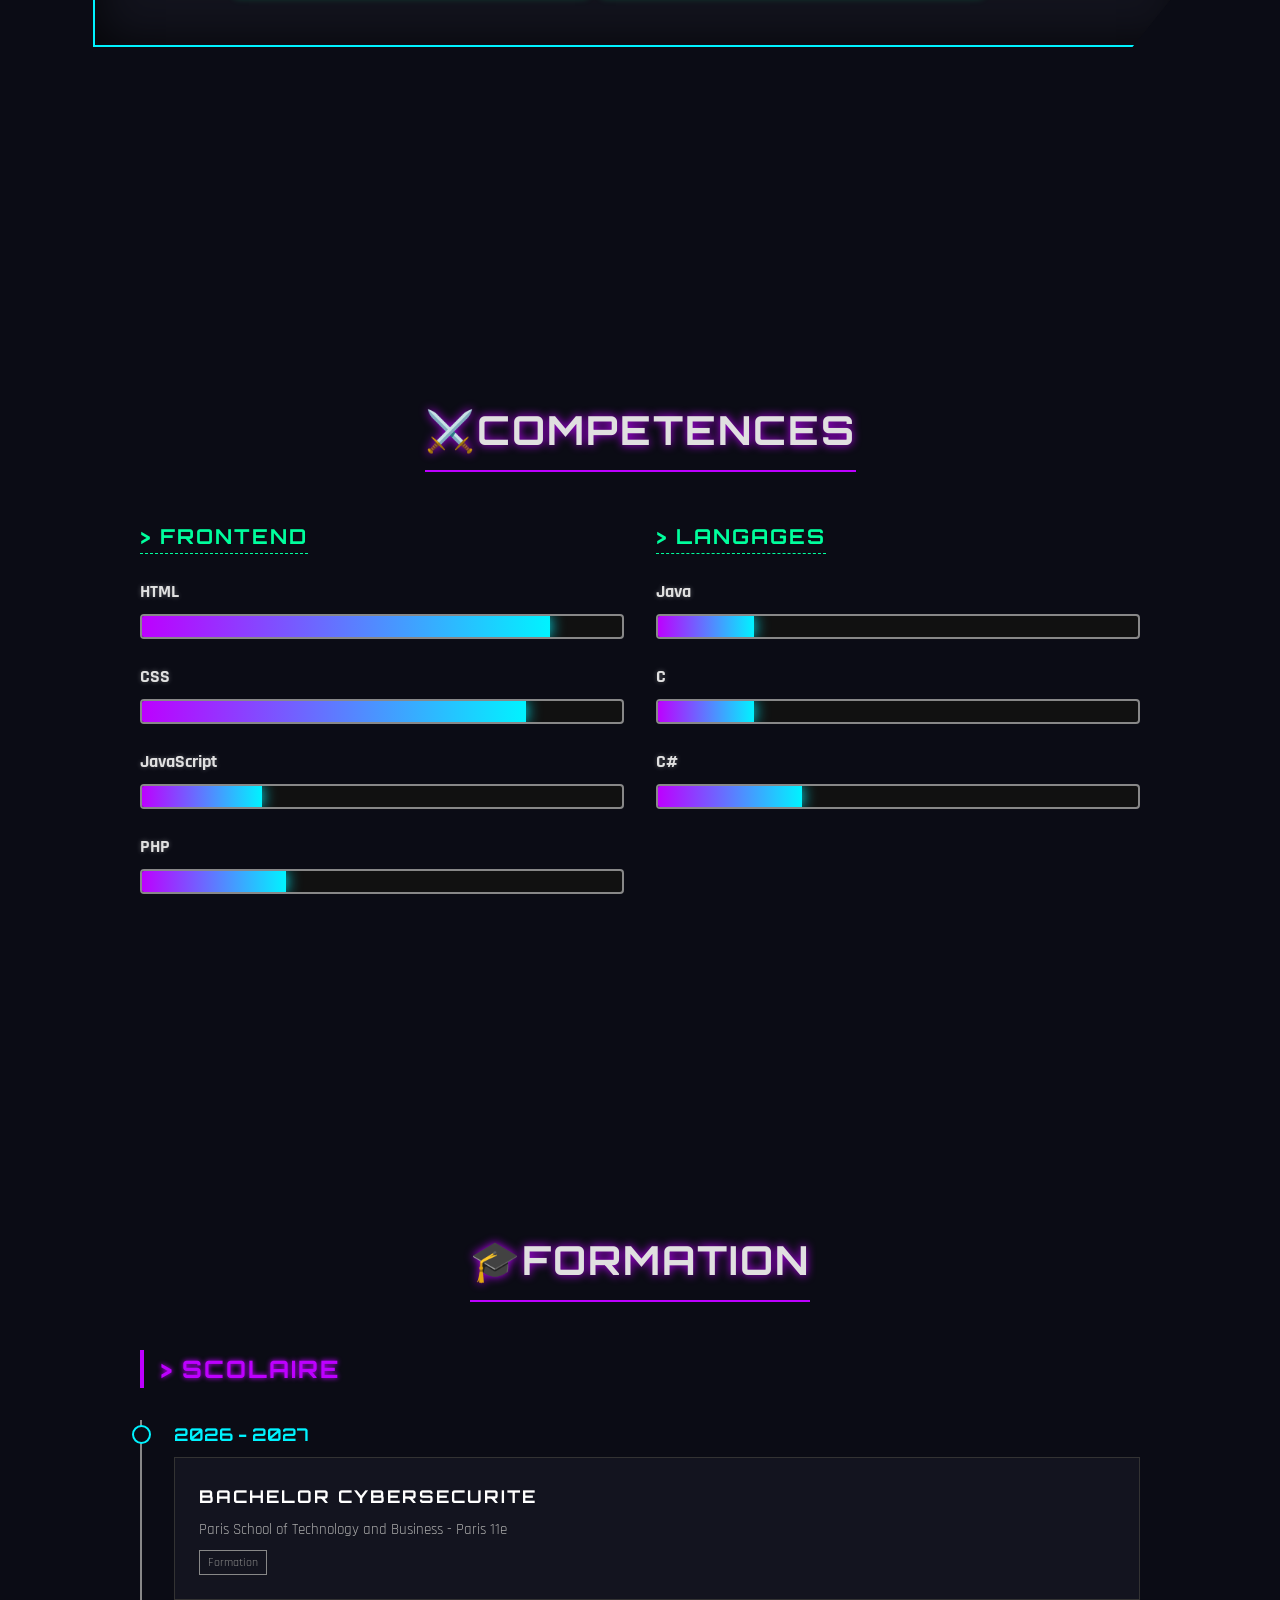
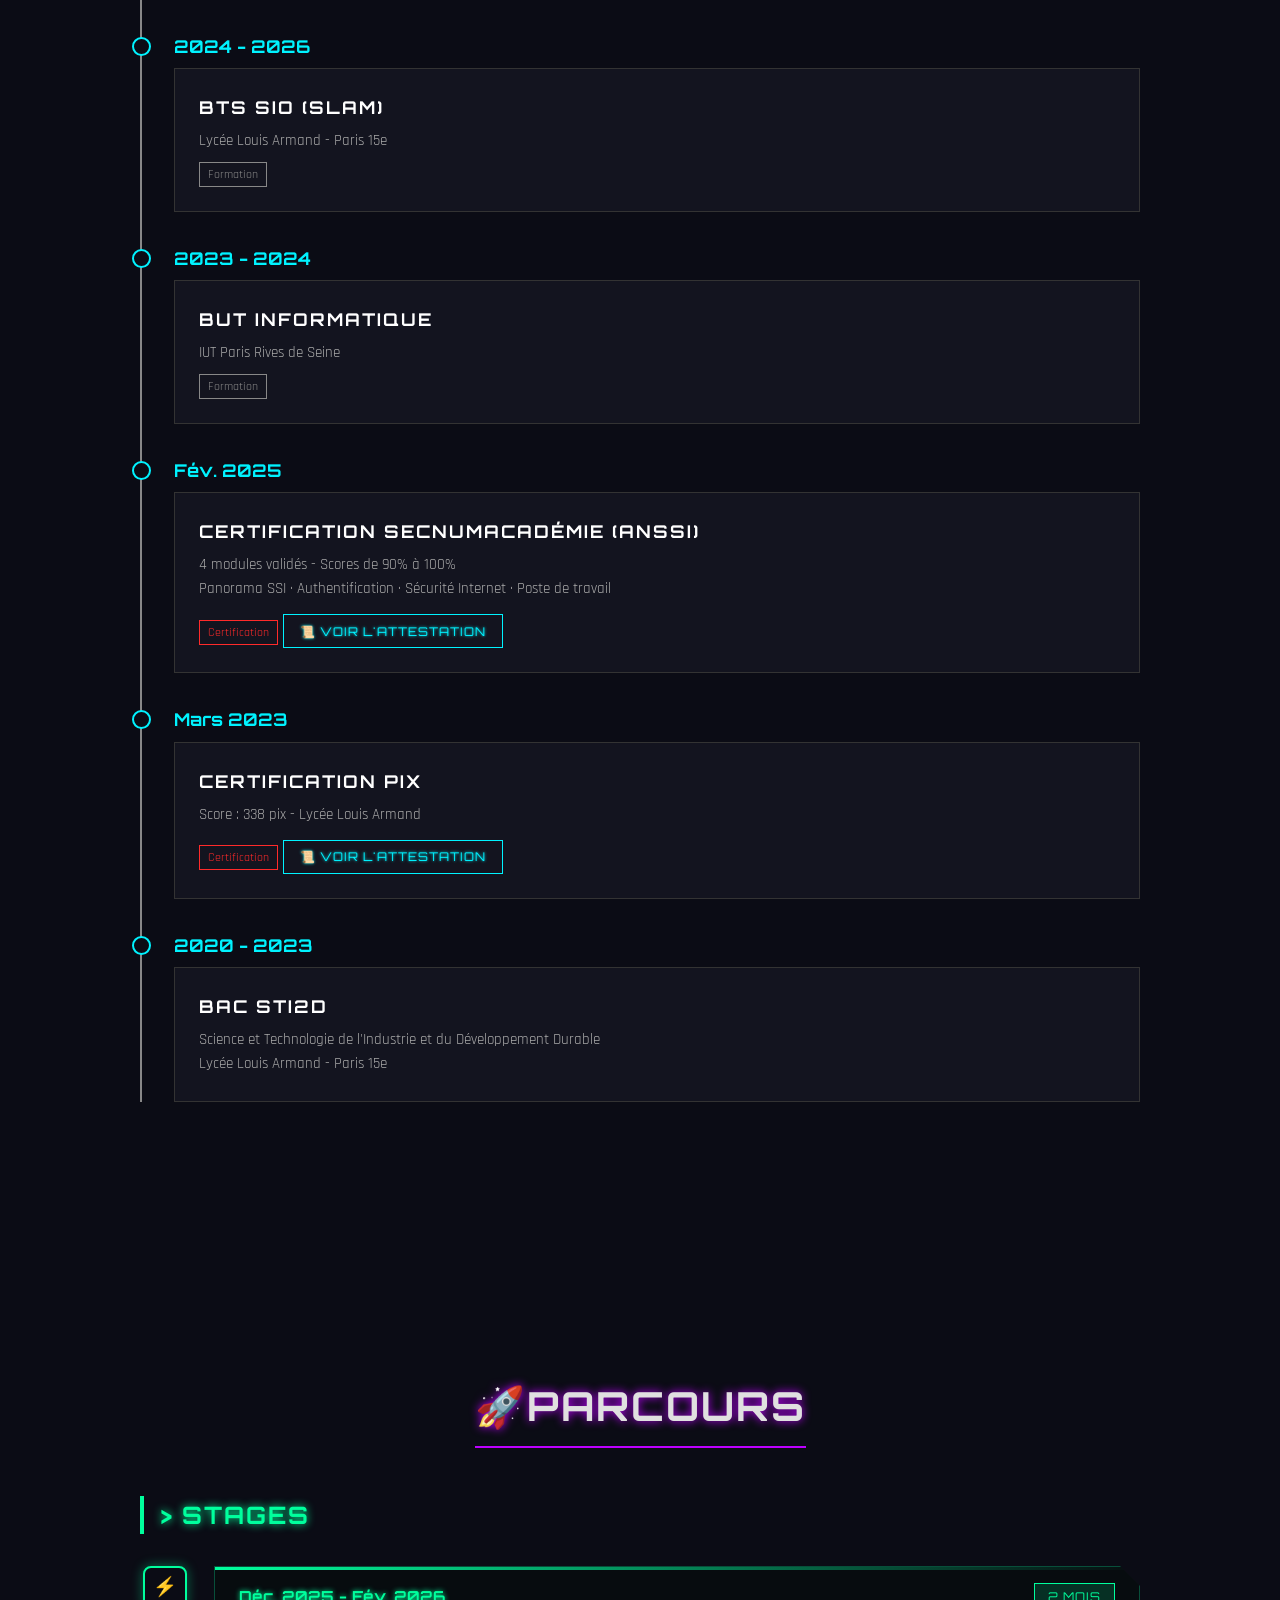
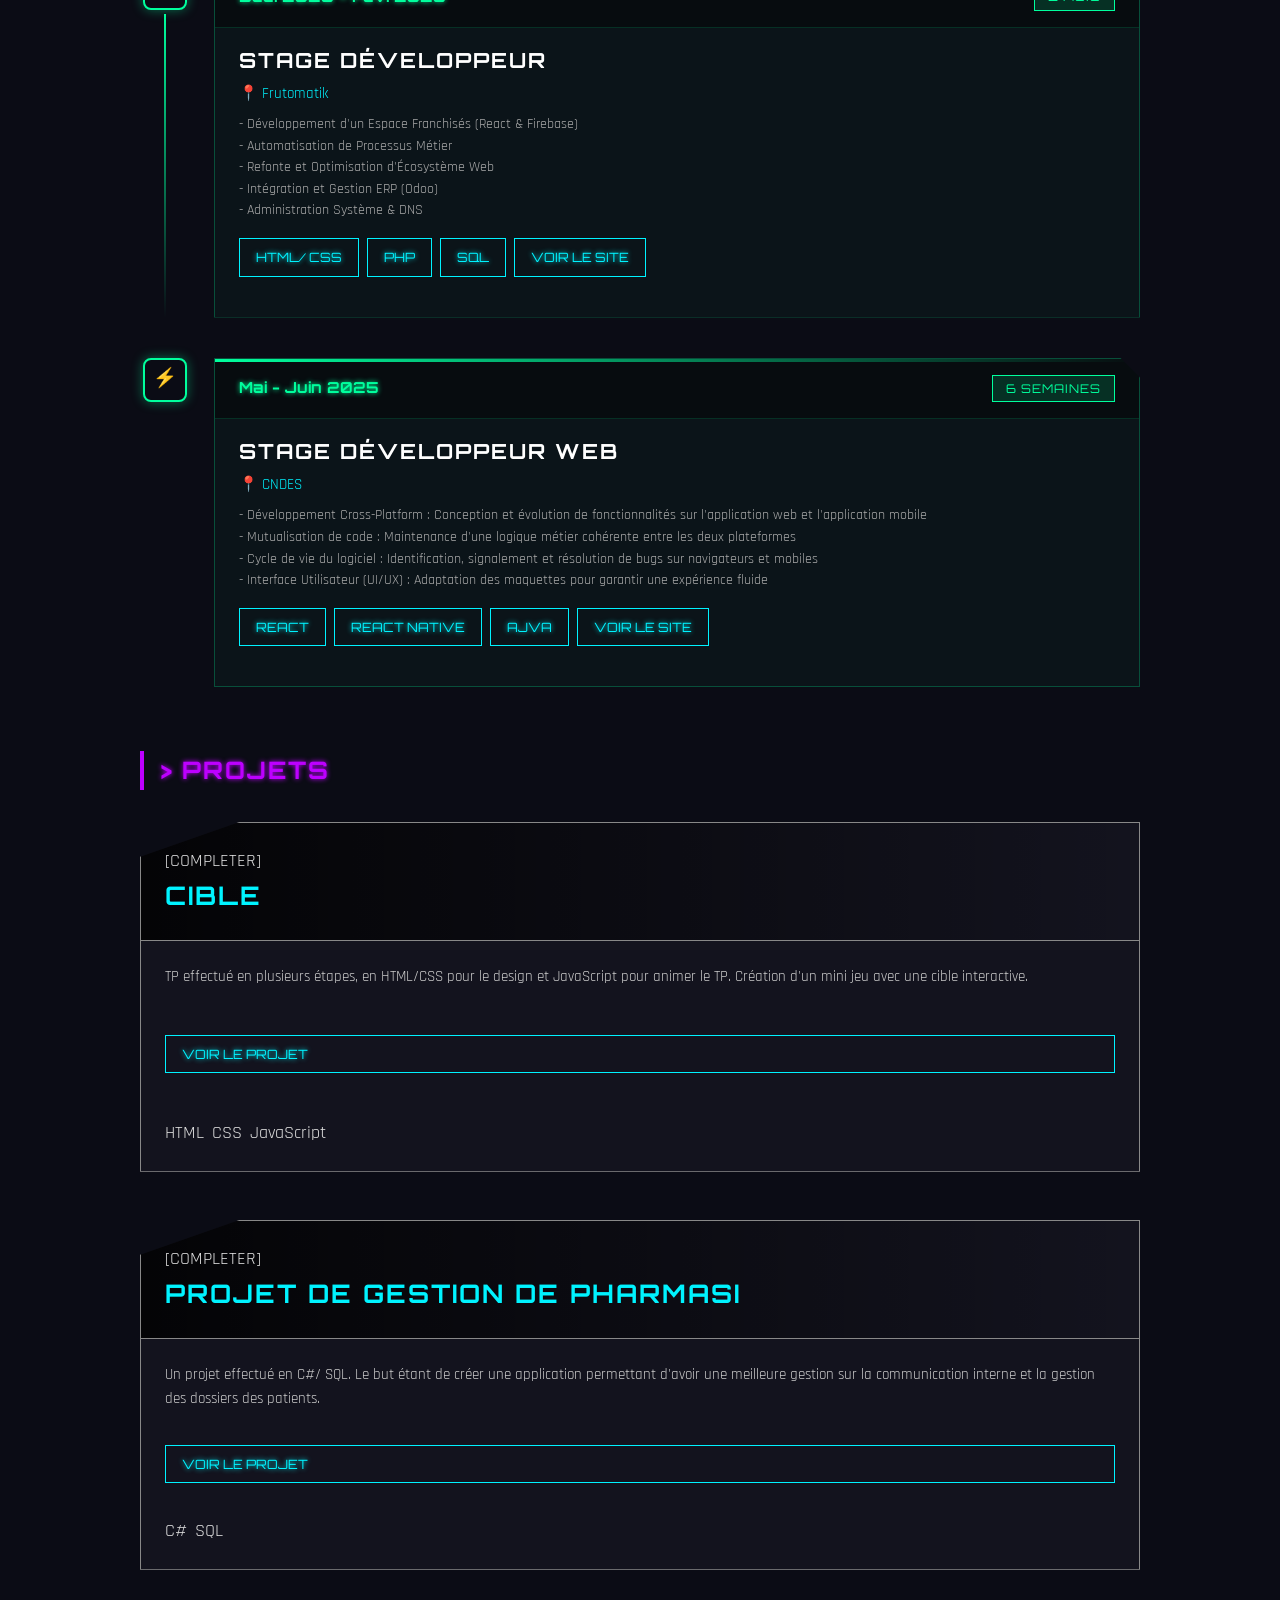
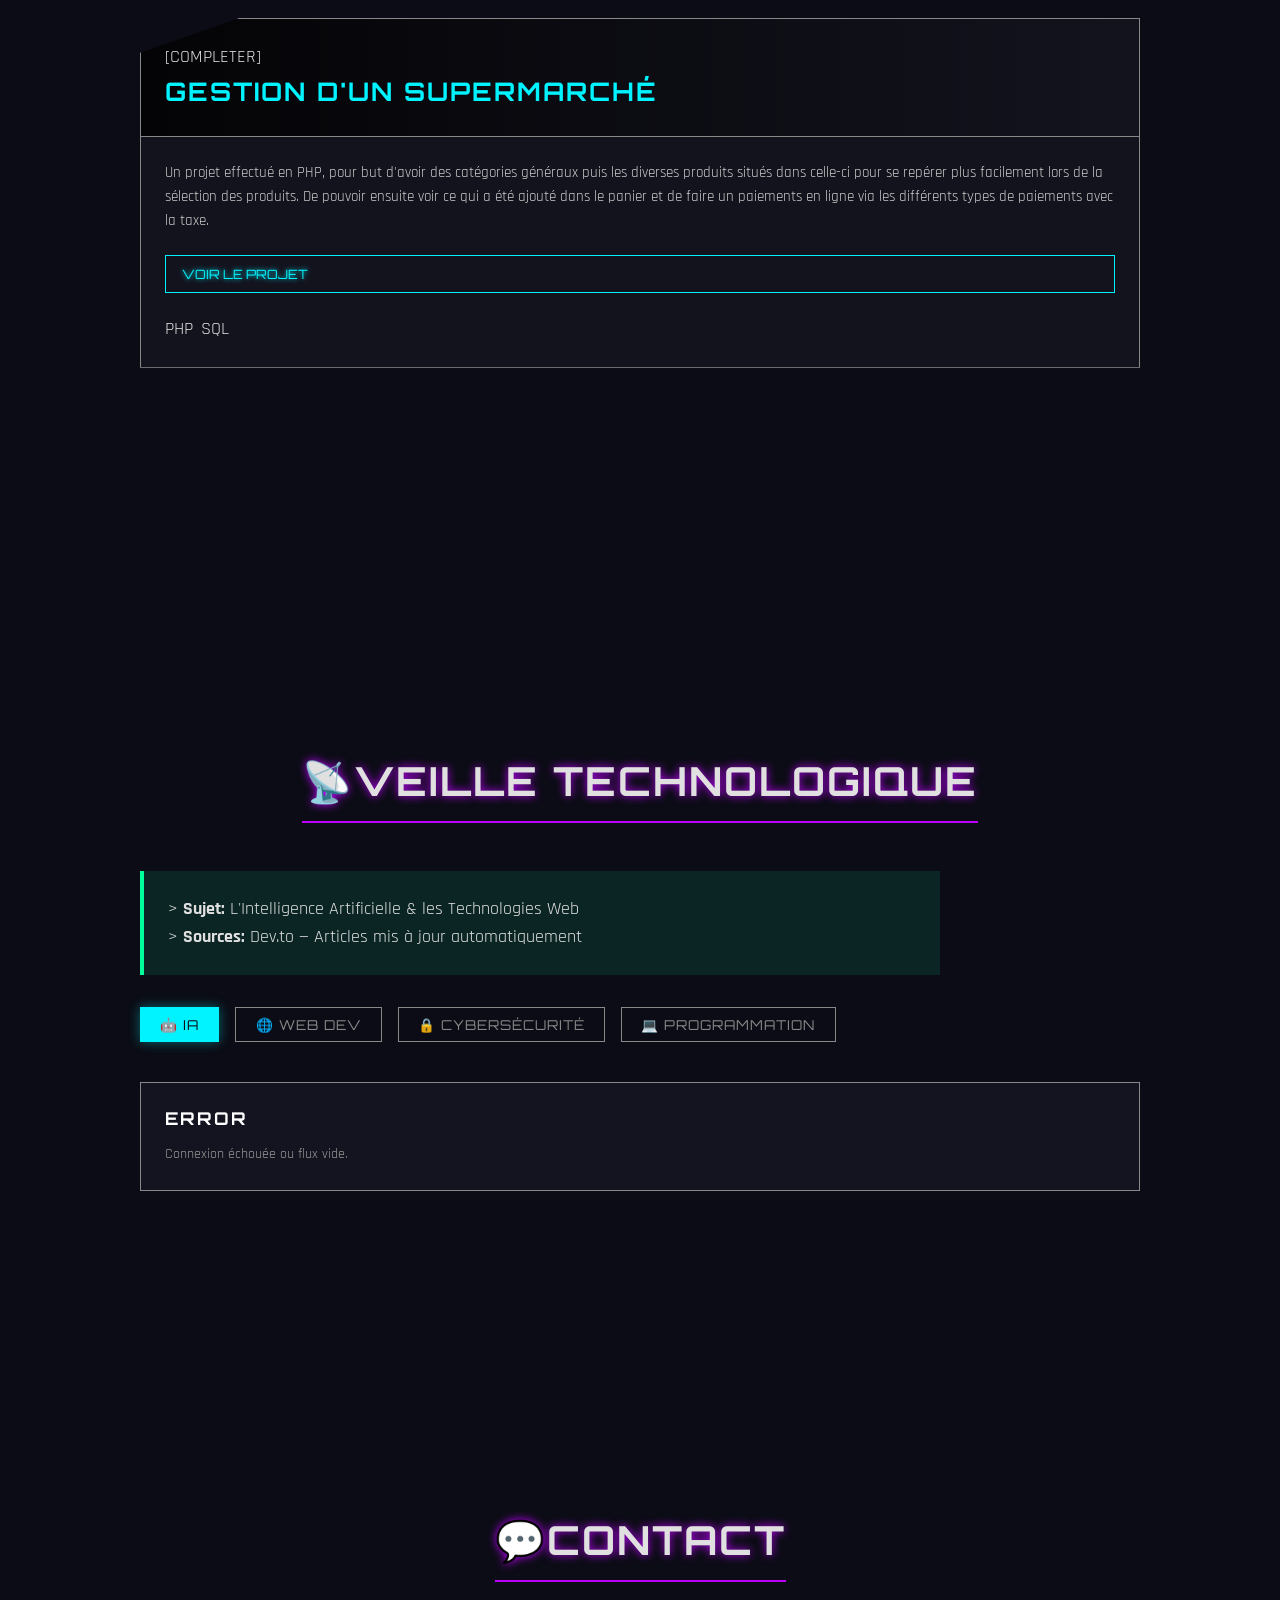
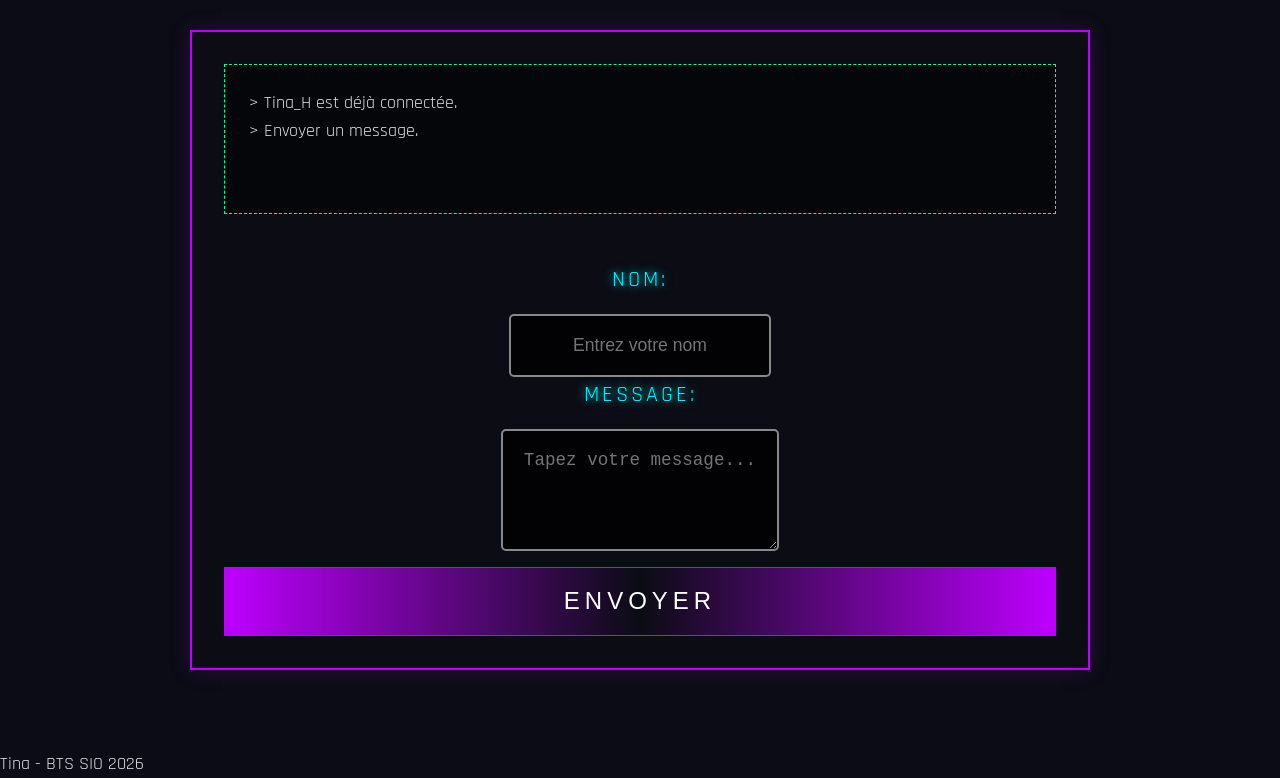
==== commit 8bd70704: "Update index.html ajout formation 2026-2027" ====
--- a/index.html
+++ b/index.html
@@ -116,7 +116,7 @@
                     <div class="skill-bar-container">
                         <label>JavaScript</label>
                         <div class="progress-bar">
-                            <div class="fill" style="width: 35%"></div>
+                            <div class="fill" style="width: 25%"></div>
                         </div>
                     </div>
                     <div class="skill-bar-container">
@@ -133,19 +133,19 @@
                     <div class="skill-bar-container">
                         <label>Java</label>
                         <div class="progress-bar">
+                            <div class="fill" style="width: 20%"></div>
+                        </div>
+                    </div>
+                    <div class="skill-bar-container">
+                        <label>C</label>
+                        <div class="progress-bar">
+                            <div class="fill" style="width: 20%"></div>
+                        </div>
+                    </div>
+                    <div class="skill-bar-container">
+                        <label>C#</label>
+                        <div class="progress-bar">
                             <div class="fill" style="width: 30%"></div>
-                        </div>
-                    </div>
-                    <div class="skill-bar-container">
-                        <label>C</label>
-                        <div class="progress-bar">
-                            <div class="fill" style="width: 40%"></div>
-                        </div>
-                    </div>
-                    <div class="skill-bar-container">
-                        <label>C#</label>
-                        <div class="progress-bar">
-                            <div class="fill" style="width: 50%"></div>
                         </div>
                     </div>
                 </div>
@@ -160,7 +160,16 @@
             <div class="subsection">
                 <h3 class="subsection-title">> SCOLAIRE</h3>
                 <div class="timeline">
-                    <!-- Item 1 - BTS -->
+                    <!-- Item 1 - BACHELOR -->
+                    <div class="timeline-item">
+                        <div class="timeline-date">2026 - 2027</div>
+                        <div class="timeline-content">
+                            <h4>BACHELOR CYBERSECURITE</h4>
+                            <p>Paris School of Technology and Business - Paris 11e</p>
+                            <span class="tag">Formation</span>
+                        </div>
+                    </div>
+                    <!-- Item 2 - BTS -->
                     <div class="timeline-item">
                         <div class="timeline-date">2024 - 2026</div>
                         <div class="timeline-content">
@@ -169,7 +178,7 @@
                             <span class="tag">Formation</span>
                         </div>
                     </div>
-                    <!-- Item 2 - BUT -->
+                    <!-- Item 3 - BUT -->
                     <div class="timeline-item">
                         <div class="timeline-date">2023 - 2024</div>
                         <div class="timeline-content">
@@ -178,7 +187,7 @@
                             <span class="tag">Formation</span>
                         </div>
                     </div>
-                    <!-- Item 3 - Certif SecNum -->
+                    <!-- Item 4 - Certif SecNum -->
                     <div class="timeline-item">
                         <div class="timeline-date">Fév. 2025</div>
                         <div class="timeline-content">
@@ -189,7 +198,7 @@
                             <a href="assets/secnum.pdf" target="_blank" class="btn-certif">📜 VOIR L'ATTESTATION</a>
                         </div>
                     </div>
-                    <!-- Item 4 - Certif PIX -->
+                    <!-- Item 5 - Certif PIX -->
                     <div class="timeline-item">
                         <div class="timeline-date">Mars 2023</div>
                         <div class="timeline-content">
@@ -199,7 +208,7 @@
                             <a href="assets/pix.pdf" target="_blank" class="btn-certif">📜 VOIR L'ATTESTATION</a>
                         </div>
                     </div>
-                    <!-- Item 5 - Bac -->
+                    <!-- Item 6 - Bac -->
                     <div class="timeline-item">
                         <div class="timeline-date">2020 - 2023</div>
                         <div class="timeline-content">
